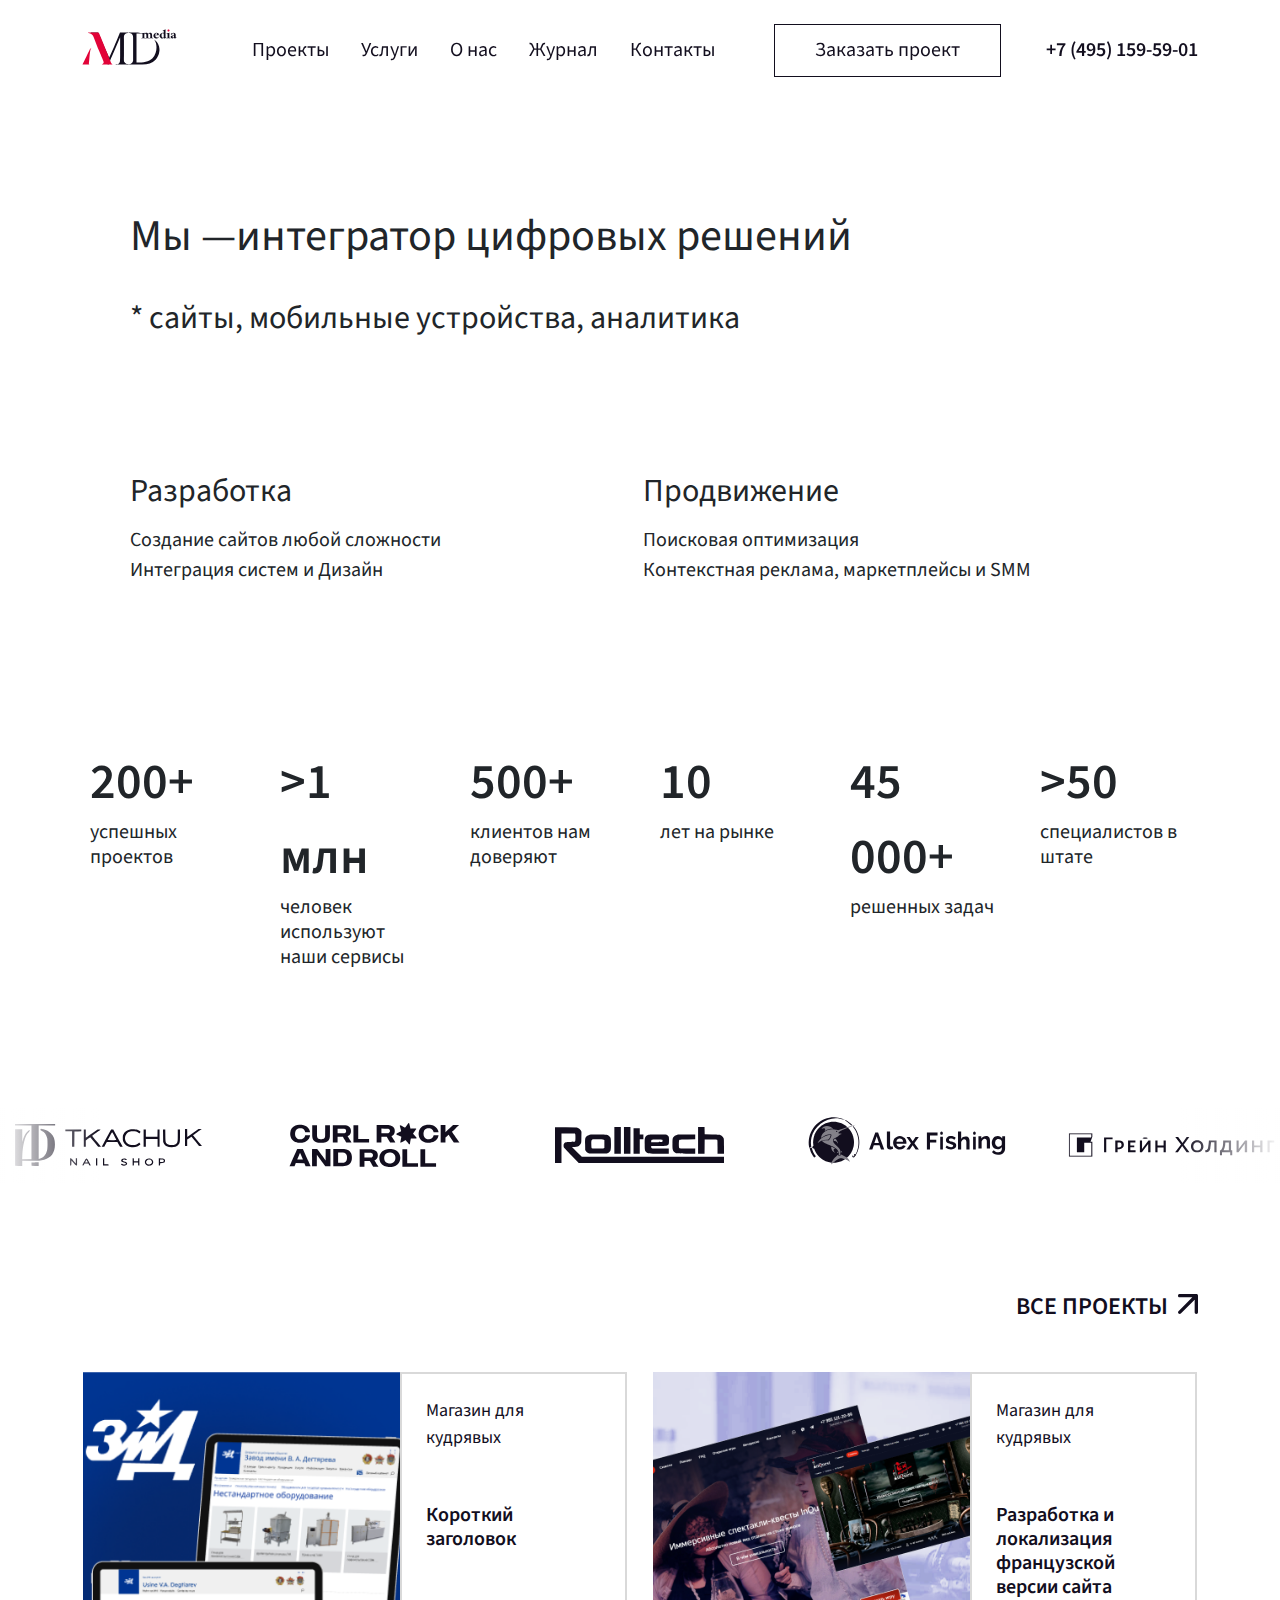
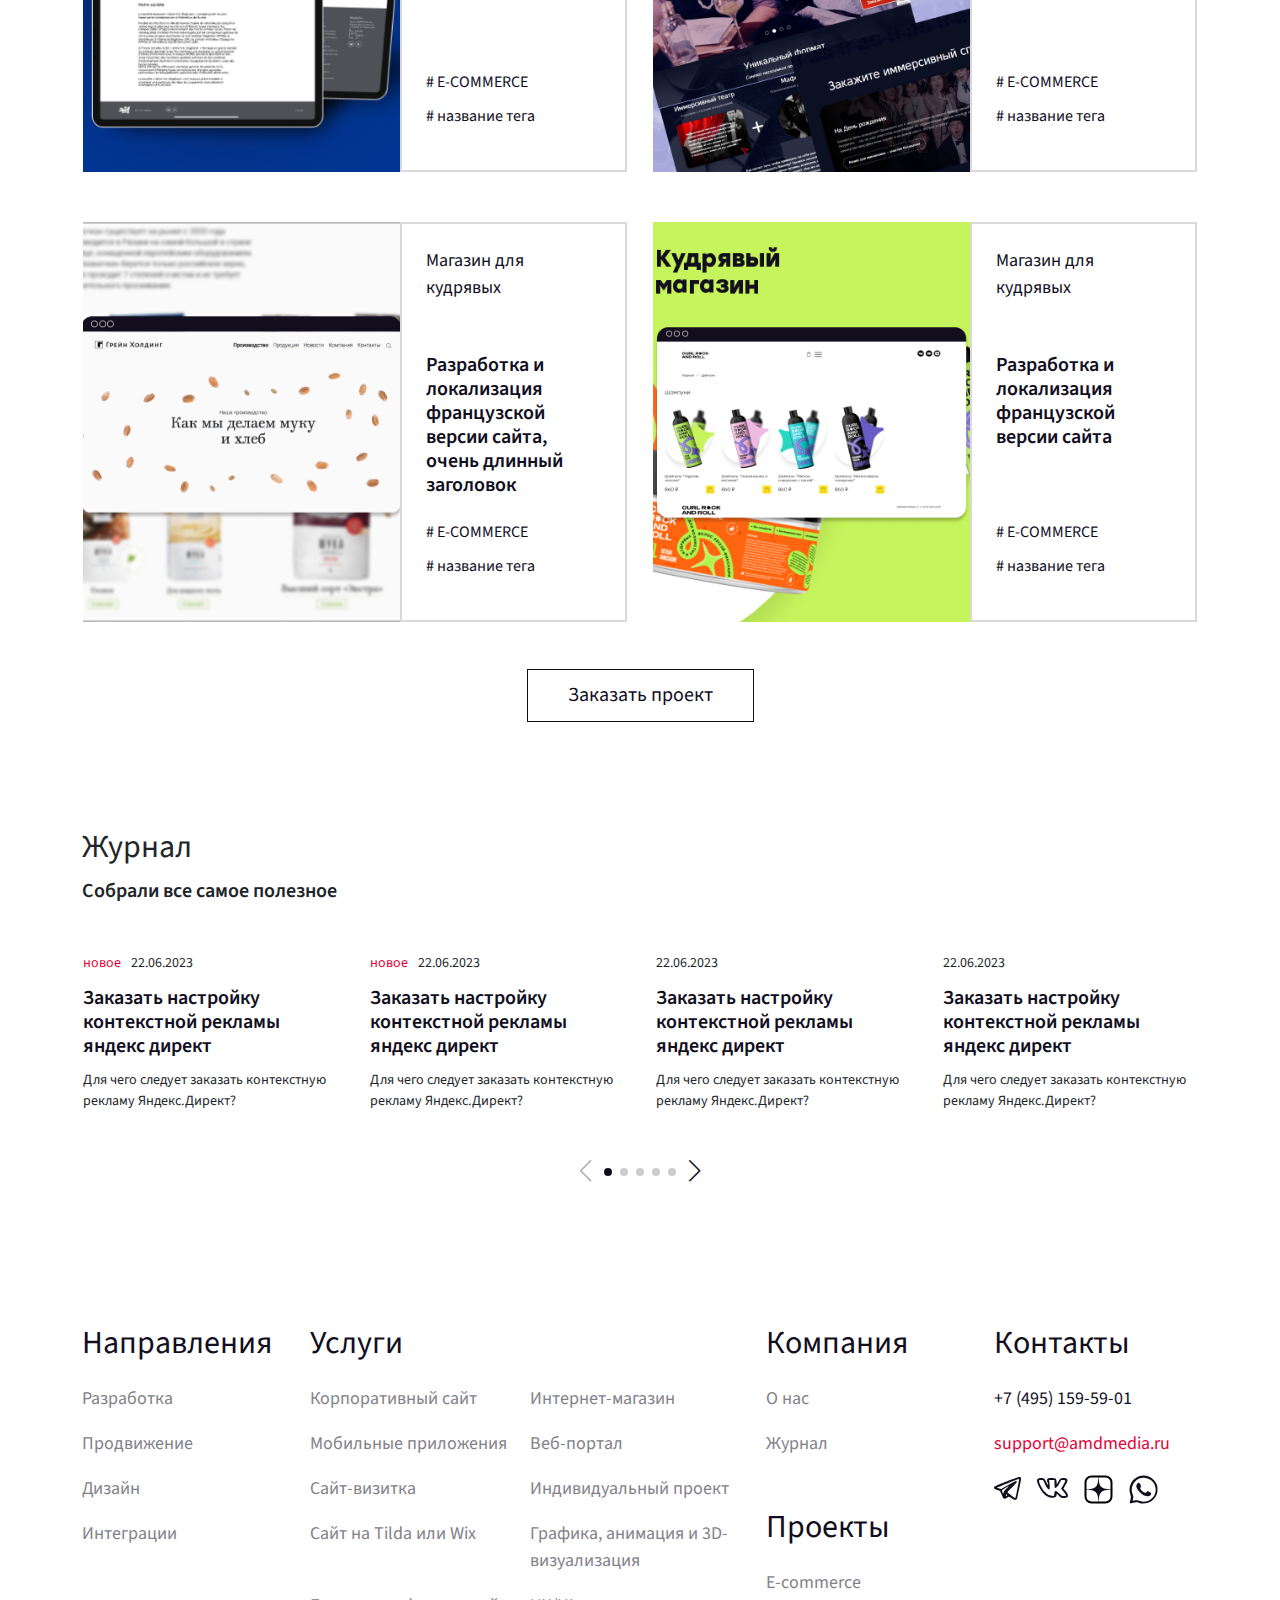
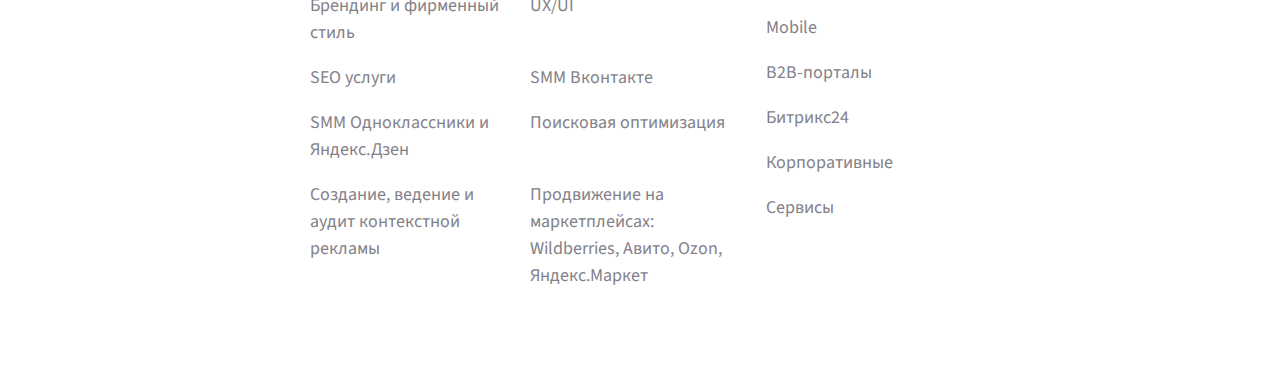
==== index.html @ 12392974 "add content front page" ====
<!DOCTYPE html>
<html lang="ru-RU">

<head>
    <meta charset="UTF-8">
    <meta http-equiv="X-UA-Compatible" content="IE=edge">
    <meta name="viewport" content="width=device-width, initial-scale=1.0">
    <link rel="icon" type="image/png" href="favicon.png" />
    <title>Index</title>

    <link rel="stylesheet" href="css/bootstrap.min.css">
    <link rel="stylesheet" href="css/boxicons.min.css" />
    <link rel="stylesheet" href="css/swiper-bundle.min.css">
    <link rel="stylesheet" href="css/fancybox.css">
    <link rel="stylesheet" href="css/style.css">

</head>

<body>

    <!-- Меню -->
    <header class="header header-fixed">
        <nav class="navbar">
            <div class="container">

                <div class="order-lg-1">
                    <a class="navbar-brand logo hover-opacity" href="index.html">
                        <img src="img/logo-black.svg" alt="">
                    </a>
                </div>

                <div class="d-flex align-items-center justify-content-between order-lg-3" style="gap: 45px;">
                    <div class="d-none d-xl-block">
                        <a class="btn btn-secondary btn-md" data-bs-toggle="offcanvas" href="#offcanvasTop" role="button" aria-controls="offcanvasTop">Заказать проект</a>
                    </div>
                    <a class="fs-20 fw-600 link-black" href="tel:+74951595901">+7 (495) 159-59-01</a>
                </div>

                <div class="scrollable-container overflow-auto w-100 w-lg-auto order-lg-2">
                    <ul class="navbar-nav flex-row scrollable-wrapper py-2 order-lg-2">
                        <li class="nav-item"><a class="nav-link" href="projects.html">Проекты</a></li>
                        <li class="nav-item"><a class="nav-link" href="uslugi.html">Услуги</a></li>
                        <li class="nav-item"><a class="nav-link" href="company.html">О нас</a></li>
                        <li class="nav-item"><a class="nav-link" href="blog.html">Журнал</a></li>
                        <li class="nav-item"><a class="nav-link" href="contacts.html">Контакты</a></li>
                    </ul>
                </div>

            </div>
        </nav>
    </header>

    <!-- Контент -->
    <main class="main">

        <!-- Первый экран -->
        <section class="section section-hero">
            <div class="container">
                <div class="position-relative">

                    <div class="hero-title px-lg-5">
                        <h1><span>Мы —</span><span>интегратор цифровых решений</span></h1>
                        <div class="hero-subtitle">* сайты, мобильные устройства, аналитика</div>
                    </div>

                    <div class="hero-activities">
                        <div class="row g-0">
                            <div class="col-lg-6">
                                <div class="p-lg-5">
                                    <p class="activities-title">Разработка</p>
                                    <p class="activities-desc">Создание сайтов любой сложности<br> Интеграция систем и Дизайн</p>
                                </div>
                            </div>
                            <div class="col-lg-6">
                                <div class="p-lg-5">
                                    <p class="activities-title">Продвижение</p>
                                    <p class="activities-desc">Поисковая оптимизация<br> Контекстная реклама, маркетплейсы и SMM</p>
                                </div>
                            </div>
                        </div>
                    </div>

                    <div class="hero-advantages">
                        <div class="row">
                            <div class="col-6 col-lg-2">
                                <div class="item-advantage">
                                    <p>200+</p>
                                    <span>успешных проектов</span>
                                </div>
                            </div>
                            <div class="col-6 col-lg-2">
                                <div class="item-advantage">
                                    <p>&#62;1 млн</p>
                                    <span>человек используют<br> наши сервисы</span>
                                </div>
                            </div>
                            <div class="col-6 col-lg-2">
                                <div class="item-advantage">
                                    <p>500+</p>
                                    <span>клиентов нам доверяют</span>
                                </div>
                            </div>
                            <div class="col-6 col-lg-2">
                                <div class="item-advantage">
                                    <p>10</p>
                                    <span>лет на рынке</span>
                                </div>
                            </div>
                            <div class="col-6 col-lg-2">
                                <div class="item-advantage">
                                    <p>45 000+</p>
                                    <span>решенных задач</span>
                                </div>
                            </div>
                            <div class="col-6 col-lg-2">
                                <div class="item-advantage">
                                    <p>&#62;50</p>
                                    <span>специалистов в штате</span>
                                </div>
                            </div>
                        </div>
                    </div>

                </div>
            </div>
        </section>

        <!-- Бегущая строка -->
        <section class="section mb-big">
            <div class="swiper marqueeSwiper slider-overlay">
                <div class="swiper-wrapper">
                    <div class="swiper-slide">
                        <div class="swiper-img">
                            <img src="img/portfolio_logos/logo-01.svg" alt="Партнер AMD Media">
                        </div>
                    </div>
                    <div class="swiper-slide">
                        <div class="swiper-img">
                            <img src="img/portfolio_logos/logo-02.svg" alt="Партнер AMD Media">
                        </div>
                    </div>
                    <div class="swiper-slide">
                        <div class="swiper-img">
                            <img src="img/portfolio_logos/logo-03.svg" alt="Партнер AMD Media">
                        </div>
                    </div>
                    <div class="swiper-slide">
                        <div class="swiper-img">
                            <img src="img/portfolio_logos/logo-04.svg" alt="Партнер AMD Media">
                        </div>
                    </div>
                    <div class="swiper-slide">
                        <div class="swiper-img">
                            <img src="img/portfolio_logos/logo-05.svg" alt="Партнер AMD Media">
                        </div>
                    </div>
                    <div class="swiper-slide">
                        <div class="swiper-img">
                            <img src="img/portfolio_logos/logo-06.svg" alt="Партнер AMD Media">
                        </div>
                    </div>
                    <div class="swiper-slide">
                        <div class="swiper-img">
                            <img src="img/portfolio_logos/logo-07.svg" alt="Партнер AMD Media">
                        </div>
                    </div>
                    <div class="swiper-slide">
                        <div class="swiper-img">
                            <img src="img/portfolio_logos/logo-08.svg" alt="Партнер AMD Media">
                        </div>
                    </div>
                    <div class="swiper-slide">
                        <div class="swiper-img">
                            <img src="img/portfolio_logos/logo-09.svg" alt="Партнер AMD Media">
                        </div>
                    </div>
                    <div class="swiper-slide">
                        <div class="swiper-img">
                            <img src="img/portfolio_logos/logo-10.svg" alt="Партнер AMD Media">
                        </div>
                    </div>
                </div>
            </div>
        </section>

        <!-- Проекты -->
        <section class="section mb-big">
            <div class="container">
                <div class="d-flex align-items-center justify-content-end mb-small">
                    <a class="link-with-arrow" href="projects.html"><span>Все проекты</span></a>
                </div>
                <div class="projects-grid">
                    <div class="row gy-5 row-cols-1 row-cols-md-1 row-cols-lg-1 row-cols-xl-2">
                        <div class="col">
                            <a class="card project-card" href="project-item.html">
                                <div class="row g-0">
                                    <div class="col-md-7">
                                        <div class="card-figure">
                                            <img class="card-img" src="img/portfolio/001.png" alt="">
                                        </div>
                                    </div>
                                    <div class="col-md-5">
                                        <div class="card-body">
                                            <div class="card-desc">
                                                <div>
                                                    <p class="card-subtitle">Магазин для кудрявых</p>
                                                    <p class="card-title">Короткий заголовок</p>
                                                </div>

                                                <div class="card-meta container-meta">
                                                    <span>E-COMMERCE</span>
                                                    <span>название тега</span>
                                                </div>
                                            </div>
                                            <div class="card-arrow"></div>
                                        </div>
                                    </div>
                                </div>
                            </a>
                        </div>
                        <div class="col">
                            <a class="card project-card" href="project-item.html">
                                <div class="row g-0">
                                    <div class="col-md-7">
                                        <div class="card-figure">
                                            <img class="card-img" src="img/portfolio/002.png" alt="">
                                        </div>
                                    </div>
                                    <div class="col-md-5">
                                        <div class="card-body">
                                            <div class="card-desc">
                                                <div>
                                                    <p class="card-subtitle">Магазин для кудрявых</p>
                                                    <p class="card-title">Разработка и локализация французской версии сайта</p>
                                                </div>

                                                <div class="card-meta container-meta">
                                                    <span>E-COMMERCE</span>
                                                    <span>название тега</span>
                                                </div>
                                            </div>
                                            <div class="card-arrow"></div>
                                        </div>
                                    </div>
                                </div>
                            </a>
                        </div>
                        <div class="col">
                            <a class="card project-card" href="project-item.html">
                                <div class="row g-0">
                                    <div class="col-md-7">
                                        <div class="card-figure">
                                            <img class="card-img" src="img/portfolio/003.png" alt="">
                                        </div>
                                    </div>
                                    <div class="col-md-5">
                                        <div class="card-body">
                                            <div class="card-desc">
                                                <div>
                                                    <p class="card-subtitle">Магазин для кудрявых</p>
                                                    <p class="card-title">Разработка и локализация французской версии сайта, очень длинный заголовок</p>
                                                </div>

                                                <div class="card-meta container-meta">
                                                    <span>E-COMMERCE</span>
                                                    <span>название тега</span>
                                                </div>
                                            </div>
                                            <div class="card-arrow"></div>
                                        </div>
                                    </div>
                                </div>
                            </a>
                        </div>
                        <div class="col">
                            <a class="card project-card" href="project-item.html">
                                <div class="row g-0">
                                    <div class="col-md-7">
                                        <div class="card-figure">
                                            <img class="card-img" src="img/portfolio/004.png" alt="">
                                        </div>
                                    </div>
                                    <div class="col-md-5">
                                        <div class="card-body">
                                            <div class="card-desc">
                                                <div>
                                                    <p class="card-subtitle">Магазин для кудрявых</p>
                                                    <p class="card-title">Разработка и локализация французской версии сайта</p>
                                                </div>

                                                <div class="card-meta container-meta">
                                                    <span>E-COMMERCE</span>
                                                    <span>название тега</span>
                                                </div>
                                            </div>
                                            <div class="card-arrow"></div>
                                        </div>
                                    </div>
                                </div>
                            </a>
                        </div>
                    </div>
                </div>

                <div class="text-center mt-small">
                    <a class="btn btn-secondary" data-bs-toggle="offcanvas" href="#offcanvasTop" role="button" aria-controls="offcanvasTop">Заказать проект</a>
                </div>
            </div>
        </section>

        <!-- Отзывы -->
        <!-- Пока скрыть, доработать! -->
        <section class="section d-none">
            <div class="container">
                <div class="section-title">
                    <h2>Отзывы</h2>
                </div>
            </div>
            <div class="container-small">
                <div class="position-relative">
                    <div class="swiper testimonialSwiper">
                        <div class="swiper-wrapper">
                            <div class="swiper-slide">
                                <div class="testimonial-card">
                                    <div class="row">
                                        <div class="col-lg-6 order-lg-2">
                                            <div class="testimonial-img bg-img" style="background-image: url(img/testimonial.jpg);">
                                                <div class="overlay-item">
                                                    <a class="overlay-layer" href="https://youtu.be/8LSt8_11wbQ" data-fancybox="item-video-testimonial">
                                                        <img src="img/play-video-square.svg" alt="">
                                                    </a>
                                                </div>
                                            </div>
                                        </div>
                                        <div class="col-lg-6 order-lg-1">
                                            <div class="testimonial-text">
                                                <p>Профессиональная студия по веб разработкам. Приятные люди, адекватный технический директор и руководство. Работали на нескольких проектах в команде.</p>
                                            </div>
                                        </div>
                                    </div>
                                </div>
                            </div>
                            <div class="swiper-slide">
                                <div class="testimonial-card">
                                    <div class="row">
                                        <div class="col-lg-6 order-lg-2">
                                            <div class="testimonial-img bg-img" style="background-image: url(img/testimonial.jpg);">
                                                <div class="overlay-item">
                                                    <a class="overlay-layer" href="https://youtu.be/8LSt8_11wbQ" data-fancybox="item-video-testimonial">
                                                        <img src="img/play-video-square.svg" alt="">
                                                    </a>
                                                </div>
                                            </div>
                                        </div>
                                        <div class="col-lg-6 order-lg-1">
                                            <div class="testimonial-text">
                                                <p>Lorem ipsum dolor sit amet consectetur adipisicing elit. Iste praesentium dolore quibusdam quos placeat numquam, delectus, modi suscipit velit harum totam necessitatibus voluptates veniam repellat quidem quam ut perspiciatis culpa.</p>
                                            </div>
                                        </div>
                                    </div>
                                </div>
                            </div>
                            <div class="swiper-slide">
                                <div class="testimonial-card">
                                    <div class="row">
                                        <div class="col-lg-6 order-lg-2">
                                            <div class="testimonial-img bg-img" style="background-image: url(img/testimonial.jpg);">
                                                <div class="overlay-item">
                                                    <a class="overlay-layer" href="https://youtu.be/8LSt8_11wbQ" data-fancybox="item-video-testimonial">
                                                        <img src="img/play-video-square.svg" alt="">
                                                    </a>
                                                </div>
                                            </div>
                                        </div>
                                        <div class="col-lg-6 order-lg-1">
                                            <div class="testimonial-text">
                                                <p>Lorem ipsum, dolor sit amet consectetur adipisicing elit. Culpa temporibus, veritatis, saepe sint quidem mollitia nemo molestias id vitae, omnis nostrum. Accusamus at esse amet, officiis sit animi pariatur similique!</p>
                                            </div>
                                        </div>
                                    </div>
                                </div>
                            </div>
                        </div>
                        <div class="custom-next swiper-button-next d-none d-lg-flex"><img
                                src="img/farther-right.svg" alt=""></div>
                        <div class="custom-prev swiper-button-prev d-none d-lg-flex"><img
                                src="img/farther-left.svg" alt=""></div>
                        <div class="custom-pagination swiper-pagination d-lg-none"></div>
                    </div>
                </div>
            </div>
        </section>

        <!-- Журнал -->
        <section class="section">
            <div class="container">
                <div class="section-title mb-small">
                    <h2>Журнал</h2>
                    <p>Собрали все самое полезное</p>
                </div>

                <div class="swiper blogSwiper">
                    <div class="swiper-wrapper mb-small">
                        <div class="swiper-slide">
                            <div class="card card-blog">
                                <div class="card-body">
                                    <div class="card-date">
                                        <span class="text-primary">новое</span>
                                        <span>22.06.2023</span>
                                    </div>
                                    <h3 class="card-title">
                                        <a href="blog-item.html">Заказать настройку контекстной рекламы яндекс директ</a>
                                    </h3>
                                    <div class="card-description">
                                        <p class="mb-0">Для чего следует заказать контекстную рекламу Яндекс.Директ?</p>
                                    </div>
                                </div>
                            </div>
                        </div>
                        <div class="swiper-slide">
                            <div class="card card-blog">
                                <div class="card-body">
                                    <div class="card-date">
                                        <span class="text-primary">новое</span>
                                        <span>22.06.2023</span>
                                    </div>
                                    <h3 class="card-title">
                                        <a href="blog-item.html">Заказать настройку контекстной рекламы яндекс директ</a>
                                    </h3>
                                    <div class="card-description">
                                        <p class="mb-0">Для чего следует заказать контекстную рекламу Яндекс.Директ?</p>
                                    </div>
                                </div>
                            </div>
                        </div>
                        <div class="swiper-slide">
                            <div class="card card-blog">
                                <div class="card-body">
                                    <div class="card-date">
                                        <span>22.06.2023</span>
                                    </div>
                                    <h3 class="card-title">
                                        <a href="blog-item.html">Заказать настройку контекстной рекламы яндекс директ</a>
                                    </h3>
                                    <div class="card-description">
                                        <p class="mb-0">Для чего следует заказать контекстную рекламу Яндекс.Директ?</p>
                                    </div>
                                </div>
                            </div>
                        </div>
                        <div class="swiper-slide">
                            <div class="card card-blog">
                                <div class="card-body">
                                    <div class="card-date">
                                        <span>22.06.2023</span>
                                    </div>
                                    <h3 class="card-title">
                                        <a href="blog-item.html">Заказать настройку контекстной рекламы яндекс директ</a>
                                    </h3>
                                    <div class="card-description">
                                        <p class="mb-0">Для чего следует заказать контекстную рекламу Яндекс.Директ?</p>
                                    </div>
                                </div>
                            </div>
                        </div>
                        <div class="swiper-slide">
                            <div class="card card-blog">
                                <div class="card-body">
                                    <div class="card-date">
                                        <span>22.06.2023</span>
                                    </div>
                                    <h3 class="card-title">
                                        <a href="blog-item.html">Заказать настройку контекстной рекламы яндекс директ</a>
                                    </h3>
                                    <div class="card-description">
                                        <p class="mb-0">Для чего следует заказать контекстную рекламу Яндекс.Директ?</p>
                                    </div>
                                </div>
                            </div>
                        </div>
                        <div class="swiper-slide">
                            <div class="card card-blog">
                                <div class="card-body">
                                    <div class="card-date">
                                        <span>22.06.2023</span>
                                    </div>
                                    <h3 class="card-title">
                                        <a href="blog-item.html">Заказать настройку контекстной рекламы яндекс директ</a>
                                    </h3>
                                    <div class="card-description">
                                        <p class="mb-0">Для чего следует заказать контекстную рекламу Яндекс.Директ?</p>
                                    </div>
                                </div>
                            </div>
                        </div>
                        <div class="swiper-slide">
                            <div class="card card-blog">
                                <div class="card-body">
                                    <div class="card-date">
                                        <span>22.06.2023</span>
                                    </div>
                                    <h3 class="card-title">
                                        <a href="blog-item.html">Заказать настройку контекстной рекламы яндекс директ</a>
                                    </h3>
                                    <div class="card-description">
                                        <p class="mb-0">Для чего следует заказать контекстную рекламу Яндекс.Директ?</p>
                                    </div>
                                </div>
                            </div>
                        </div>
                        <div class="swiper-slide">
                            <div class="card card-blog">
                                <div class="card-body">
                                    <div class="card-date">
                                        <span>22.06.2023</span>
                                    </div>
                                    <h3 class="card-title">
                                        <a href="blog-item.html">Заказать настройку контекстной рекламы яндекс директ</a>
                                    </h3>
                                    <div class="card-description">
                                        <p class="mb-0">Для чего следует заказать контекстную рекламу Яндекс.Директ?</p>
                                    </div>
                                </div>
                            </div>
                        </div>
                    </div>
                    <div class="swiper-nav">
                        <div class="swiper-button-prev"></div>
                        <div class="swiper-pagination"></div>
                        <div class="swiper-button-next"></div>
                    </div>
                </div>
            </div>
        </section>

    </main>

    <!-- Футер -->
    <footer class="footer">
        <div class="container">
            <div class="row gy-0">

                <div class="col-md-6 col-lg-40 order-lg-2">
                    <div class="widget-footer">
                        <div class="d-none d-lg-block">
                            <p class="widget-title">Услуги</p>
                        </div>
                        <a class="widget-title widget-collapse-link collapsed d-lg-none" data-bs-toggle="collapse" href="#collapseServicesNav" aria-expanded="false" aria-controls="collapseServicesNav">
                            <span>Услуги</span>
                        </a>
                        <div class="collapse d-lg-block" id="collapseServicesNav">
                            <ul class="nav-grid ul-cols-1 ul-cols-lg-2">
                                <li class="nav-item"><a class="nav-link" href="#">Корпоративный сайт</a></li>
                                <li class="nav-item"><a class="nav-link" href="#">Интернет-магазин</a></li>
                                <li class="nav-item"><a class="nav-link" href="#">Мобильные приложения</a></li>
                                <li class="nav-item"><a class="nav-link" href="#">Веб-портал</a></li>
                                <li class="nav-item"><a class="nav-link" href="#">Сайт-визитка</a></li>
                                <li class="nav-item"><a class="nav-link" href="#">Индивидуальный проект</a></li>
                                <li class="nav-item"><a class="nav-link" href="#">Сайт на Tilda или Wix</a></li>
                                <li class="nav-item"><a class="nav-link" href="#">Графика, анимация и 3D-визуализация</a></li>
                                <li class="nav-item"><a class="nav-link" href="#">Брендинг и фирменный стиль</a></li>
                                <li class="nav-item"><a class="nav-link" href="#">UX/UI</a></li>
                                <li class="nav-item"><a class="nav-link" href="#">SEO услуги</a></li>
                                <li class="nav-item"><a class="nav-link" href="#">SMM Вконтакте</a></li>
                                <li class="nav-item"><a class="nav-link" href="#">SMM Одноклассники и Яндекс.Дзен</a></li>
                                <li class="nav-item"><a class="nav-link" href="#">Поисковая оптимизация</a></li>
                                <li class="nav-item"><a class="nav-link" href="#">Создание, ведение и аудит контекстной рекламы</a></li>
                                <li class="nav-item"><a class="nav-link" href="#">Продвижение на маркетплейсах: Wildberries, Авито, Ozon, Яндекс.Маркет</a></li>
                            </ul>
                        </div>
                    </div>
                </div>

                <div class="col-md-6 col-lg-20 order-lg-1">
                    <div class="widget-footer">
                        <p class="widget-title">Направления</p>
                        <ul class="nav flex-column">
                            <li class="nav-item"><a class="nav-link" href="#">Разработка</a></li>
                            <li class="nav-item"><a class="nav-link" href="#">Продвижение</a></li>
                            <li class="nav-item"><a class="nav-link" href="#">Дизайн</a> </li>
                            <li class="nav-item"><a class="nav-link" href="#">Интеграции</a></li>
                        </ul>
                    </div>
                </div>

                <div class="col-md-6 col-lg-20 order-lg-3">
                    <div class="widget-footer">
                        <p class="widget-title">Компания</p>
                        <ul class="nav flex-column">
                            <li class="nav-item"><a class="nav-link" href="#">О нас</a></li>
                            <li class="nav-item"><a class="nav-link" href="#">Журнал</a></li>
                        </ul>
                    </div>
                    <div class="widget-footer">
                        <p class="widget-title">Проекты</p>
                        <ul class="nav flex-column">
                            <li class="nav-item"><a class="nav-link" href="#">E-commerce</a></li>
                            <li class="nav-item"><a class="nav-link" href="#">Mobile</a></li>
                            <li class="nav-item"><a class="nav-link" href="#">B2B-порталы</a></li>
                            <li class="nav-item"><a class="nav-link" href="#">Битрикс24</a></li>
                            <li class="nav-item"><a class="nav-link" href="#">Корпоративные</a></li>
                            <li class="nav-item"><a class="nav-link" href="#">Сервисы</a></li>
                        </ul>
                    </div>
                </div>

                <div class="col-md-6 col-lg-20 order-lg-4">
                    <div class="widget-footer">
                        <p class="widget-title">Контакты</p>
                        <div class="fs-18">
                            <p><a class="link-black" href="tel:+74951595901">+7 (495) 159-59-01</a></p>
                            <p><a href="mailto:support@amdmedia.ru">support@amdmedia.ru</a></p>
                        </div>
                        <ul class="nav gap-3">
                            <a class="nav-link hover-opacity p-0" href="#" target="_blank" rel="nofollow">
                                <svg width="27" height="23" viewBox="0 0 27 23" fill="none" xmlns="http://www.w3.org/2000/svg">
                                    <path fill-rule="evenodd" clip-rule="evenodd" d="M0.349904 9.75551C0.736925 9.18957 4.78159 7.44036 12.555 4.4774C18.9498 2.03967 24.6822 0.0280062 25.2945 0.00661889C27.5735 -0.0731721 27.5722 0.396135 25.2683 11.267C24.0886 16.8335 23.1232 21.4601 23.1232 21.5477C23.1232 22.0433 21.664 23 20.9082 23C20.4221 23 19.015 22.2597 17.7811 21.3548C16.5472 20.45 15.2879 19.7097 14.9826 19.7097C14.6773 19.7097 13.7267 20.1724 12.8697 20.7379C11.1611 21.8657 9.89713 22.0462 9.27256 21.252C9.04984 20.9694 8.23175 19.2153 7.4539 17.3546L6.04005 13.9713L3.3563 13.1039C0.321113 12.1229 -0.581232 11.1177 0.349904 9.75551ZM9.52683 15.561C9.75081 14.5056 10.5712 13.4399 12.6041 11.5635C14.1289 10.1561 15.1936 9.00248 14.9704 9.00001C14.331 8.99261 8.22111 12.7591 8.0227 13.2833C7.9245 13.5423 8.15416 14.4846 8.53313 15.3772L9.2217 17L9.52683 15.561ZM24.1695 7.65626C23.5256 10.7855 22.6776 15.0679 22.2843 17.1727C21.8911 19.2775 21.3882 21 21.1667 21C20.9452 21 19.2191 19.8365 17.331 18.414C15.4433 16.9919 13.6983 15.6848 13.4531 15.5102C13.1818 15.3166 14.9446 13.3533 17.9656 10.4851C22.9856 5.71861 24.0387 4.03587 22.0029 4.03587C21.4966 4.03587 17.9584 5.83655 14.14 8.03734L7.19775 12.0388L5.25059 11.5303C4.17976 11.2502 3.16841 10.8902 3.0026 10.7297C2.73172 10.4669 23.7408 2.08045 24.8699 2.00018C25.1779 1.97866 24.937 3.92415 24.1695 7.65626ZM13.0329 17.7296C13.1903 17.9791 13.0114 18.4843 12.6359 18.8526C12.0068 19.4695 11.9532 19.4339 11.9532 18.3991C11.9532 17.2567 12.5152 16.9079 13.0329 17.7296Z" fill="#120E1E"/>
                                </svg>
                            </a>
                            <a class="nav-link hover-opacity p-0" href="#" target="_blank" rel="nofollow">
                                <svg width="31" height="20" viewBox="0 0 31 20" fill="none" xmlns="http://www.w3.org/2000/svg">
                                    <path fill-rule="evenodd" clip-rule="evenodd" d="M1.59394 0.39133C-0.0419705 1.04635 -0.382809 2.29064 0.407128 4.72017C1.51852 8.13809 3.43585 11.6921 5.67675 14.489C7.2642 16.4695 8.38992 17.3863 10.5032 18.4208C15.314 20.7753 19.5771 20.1433 19.5771 17.076C19.5771 15.4669 20.1037 15.5766 21.6406 17.5057C22.3509 18.3973 23.5066 19.3635 24.2089 19.6525C25.7033 20.2682 29.3635 20.0244 30.3064 19.2467C31.7885 18.0237 30.8734 15.4501 27.7714 12.1151L26.4077 10.6493L28.4695 7.10656C29.6032 5.15825 30.5309 3.16806 30.5309 2.68433C30.5309 1.07609 29.5421 0.291662 27.2359 0.0713669C23.9936 -0.238135 22.9728 0.371653 21.2623 3.64174L19.7878 6.46118L19.5771 3.86413C19.4613 2.43598 19.1259 1.02834 18.8323 0.736433C18.1401 0.0487436 12.964 -0.231859 11.4789 0.337726C9.98203 0.911917 9.53122 2.60769 10.4602 4.17112C10.8402 4.81064 11.1511 5.63486 11.1511 6.00215C11.1511 7.41648 10.3827 6.55499 9.13056 3.73722C8.17337 1.58244 7.53468 0.693299 6.72326 0.386728C5.39111 -0.116684 2.85657 -0.114595 1.59394 0.39133ZM6.37192 2.52632C6.59521 2.816 7.09686 3.87579 7.48709 4.88168C8.69016 7.98147 11.0013 11.2632 11.9815 11.2632C12.8153 11.2632 12.849 11.0863 12.6867 7.57895C12.5925 5.55284 12.3679 3.46863 12.1871 2.94737C11.8679 2.02737 11.939 2 14.6252 2H17.3917L17.5124 5.89011C17.6129 9.11748 17.7521 9.80253 18.3307 9.91327C19.3025 10.0994 20.9466 8.19369 22.7043 4.84421L24.1972 2H26.277C28.959 2 28.9573 2.38442 26.2538 6.88211C25.0975 8.80589 24.1513 10.4989 24.1513 10.6442L26.2009 13.2964C28.4531 15.9204 29.3092 17.3267 28.9022 17.7343C28.7563 17.8804 27.7938 18 26.7631 18C25.0529 18 24.6538 17.7794 22.1922 15.4737C18.5905 12.1002 17.6112 12.1869 17.3471 15.9032C17.1848 18.1882 16.5187 18.4084 12.9293 17.3638C11.0235 16.8088 10.0665 16.1832 8.19523 14.2682C5.04228 11.0417 1.29095 3.69137 2.11556 2.35537C2.45827 1.8 5.91945 1.93895 6.37192 2.52632Z" fill="#120E1E"/>
                                </svg>
                            </a>
                            <a class="nav-link hover-opacity p-0" href="#" target="_blank" rel="nofollow">
                                <svg width="29" height="29" viewBox="0 0 29 29" fill="none" xmlns="http://www.w3.org/2000/svg">
                                    <path d="M28.5 14.65V14.35C22.3 14.15 19.47 14 17.2 11.8C15 9.53 14.84 6.7 14.65 0.5H14.35C14.15 6.7 14 9.53 11.8 11.8C9.53 14 6.7 14.16 0.5 14.35V14.65C6.7 14.85 9.53 15 11.8 17.2C14 19.47 14.16 22.3 14.35 28.5H14.65C14.85 22.3 15 19.47 17.2 17.2C19.47 15 22.3 14.84 28.5 14.65Z" fill="#120E1E"/>
                                    <rect x="1.5" y="1.5" width="26" height="26" rx="6" stroke="black" stroke-width="2"/>
                                </svg>
                            </a>
                            <a class="nav-link hover-opacity p-0" href="#" target="_blank" rel="nofollow">
                                <svg width="29" height="29" viewBox="0 0 29 29" fill="none" xmlns="http://www.w3.org/2000/svg">
                                    <path fill-rule="evenodd" clip-rule="evenodd" d="M1.95874 8.37606C3.61325 5.02203 6.0921 2.70499 9.37416 1.4447C16.1611 -1.16105 23.9022 1.7935 27.1187 8.21823C28.2975 10.572 28.5005 11.4777 28.5001 14.3807C28.5001 17.1927 28.2768 18.2539 27.2162 20.4916C24.1475 26.9652 16.4217 30.1219 9.64641 27.6708C7.7839 26.9974 7.40116 27.0006 4.37381 27.7125C2.57824 28.1353 0.980775 28.3523 0.823545 28.1959C0.666315 28.0389 0.899016 26.5787 1.34061 24.9503C2.11418 22.0993 2.11327 21.8967 1.32487 19.4389C0.0454654 15.4509 0.252565 11.835 1.95874 8.37606ZM25.6251 19.7087C28.3368 13.5616 25.7069 6.37961 19.8403 3.90906C14.5023 1.66143 9.40951 2.73233 5.66403 6.88939C2.70806 10.1701 1.86961 15.8687 3.7931 19.5993C4.52782 21.0232 4.50626 23.2168 3.73965 25.1308C3.42663 25.9125 3.54203 25.9517 5.1552 25.6095C7.64051 25.0817 8.87015 25.1749 11.1781 26.0657C16.3988 28.08 23.2647 25.0587 25.6251 19.7087ZM8.37738 8.40623C6.34164 10.7611 7.09464 13.4705 10.8313 17.2341C12.9293 19.3473 14.1758 20.2084 15.9749 20.789C19.2297 21.8387 21.4255 21.1702 22.0942 18.9259C22.3398 18.1023 22.0861 17.7906 20.5232 16.9978L18.6596 16.0515L17.6695 16.9764C16.3845 18.1781 15.796 18.1429 13.9696 16.757C11.6058 14.9635 10.8837 13.6284 11.5785 12.337C12.0527 11.4554 12.0343 10.9792 11.4718 9.57007C10.704 7.64771 9.4432 7.17326 8.37738 8.40623Z" fill="#120E1E"/>
                                </svg>
                            </a>
                        </ul>
                    </div>
                </div>

            </div>
        </div>
    </footer>

    <!-- Back to Top -->
    <button type="button" class="btn btn-icon back-to-top">
        <i class="bx bx-up-arrow-alt"></i>
    </button>

    <!-- Offcanvas Contact -->
    <div class="offcanvas offcanvas-top" tabindex="-1" id="offcanvasTop">
        <div class="offcanvas-header justify-content-end">
            <button type="button" class="btn-close" data-bs-dismiss="offcanvas" aria-label="Close"></button>
        </div>
        <div class="offcanvas-body pb-lg-5">
            <div class="container">
                <div class="row gy-4">
                    <div class="col-lg-4">
                        <div class="p-lg-4">
                            <p class="fs-32 fw-600">Напишите нам!</p>
                            <div class="fs-18">
                                <p>Кратко опишите свою задачу, и<br> мы свяжемся<br> с вами в кратчайшие сроки.</p>
                            </div>
                        </div>
                    </div>
                    <div class="col-lg-4">
                        <div class="p-lg-4">
                            <form class="form-contact d-flex gap-3 flex-column" action="#" method="post">
                                <div>
                                    <label class="form-label d-none">Имя</label>
                                    <input type="text" class="form-control" placeholder="Имя">
                                </div>
                                <div>
                                    <label class="form-label d-none">Телефон</label>
                                    <input type="text" class="form-control maskPhone" placeholder="Телефон">
                                </div>
                                <div>
                                    <label class="form-label d-none">Email</label>
                                    <input type="email" class="form-control" placeholder="Email">
                                </div>
                                <div>
                                    <label class="form-label d-none">Сообщение</label>
                                    <textarea class="form-control" rows="3" placeholder="Сообщение"></textarea>
                                </div>
                                <div class="mt-4">
                                    <button type="submit" class="btn btn-primary btn-md w-100">Связаться</button>
                                </div>
                            </form>
                            <p class="text-end mb-0" style="font-size: 10px; margin-top: 10px;">Нажимая на кнопку, вы соглашаетесь с <a href="/policy.html">Политикой персональных данных</a></p>
                        </div>
                    </div>
                    <div class="col-lg-4">
                        <div class="d-flex gap-3 flex-column p-lg-4">
                            <div class="fs-20">
                                <p class="mb-0">Наш Email:</p>
                                <ul class="list-unstyled mb-0">
                                    <li><a class="fw-600" href="mailto:support@amdmedia.ru">support@amdmedia.ru</a></li>
                                </ul>
                            </div>
                            <div class="fs-20">
                                <p class="mb-0">Наш адрес:</p>
                                <p class="mb-0">117638 Россия, Москва,<br>
                                    Одесская улица, 2кС</p>
                            </div>
                            <ul class="nav gap-3">
                                <a class="nav-link hover-opacity p-0" href="#" target="_blank" rel="nofollow">
                                    <svg width="27" height="23" viewBox="0 0 27 23" fill="none" xmlns="http://www.w3.org/2000/svg">
                                        <path fill-rule="evenodd" clip-rule="evenodd" d="M0.349904 9.75551C0.736925 9.18957 4.78159 7.44036 12.555 4.4774C18.9498 2.03967 24.6822 0.0280062 25.2945 0.00661889C27.5735 -0.0731721 27.5722 0.396135 25.2683 11.267C24.0886 16.8335 23.1232 21.4601 23.1232 21.5477C23.1232 22.0433 21.664 23 20.9082 23C20.4221 23 19.015 22.2597 17.7811 21.3548C16.5472 20.45 15.2879 19.7097 14.9826 19.7097C14.6773 19.7097 13.7267 20.1724 12.8697 20.7379C11.1611 21.8657 9.89713 22.0462 9.27256 21.252C9.04984 20.9694 8.23175 19.2153 7.4539 17.3546L6.04005 13.9713L3.3563 13.1039C0.321113 12.1229 -0.581232 11.1177 0.349904 9.75551ZM9.52683 15.561C9.75081 14.5056 10.5712 13.4399 12.6041 11.5635C14.1289 10.1561 15.1936 9.00248 14.9704 9.00001C14.331 8.99261 8.22111 12.7591 8.0227 13.2833C7.9245 13.5423 8.15416 14.4846 8.53313 15.3772L9.2217 17L9.52683 15.561ZM24.1695 7.65626C23.5256 10.7855 22.6776 15.0679 22.2843 17.1727C21.8911 19.2775 21.3882 21 21.1667 21C20.9452 21 19.2191 19.8365 17.331 18.414C15.4433 16.9919 13.6983 15.6848 13.4531 15.5102C13.1818 15.3166 14.9446 13.3533 17.9656 10.4851C22.9856 5.71861 24.0387 4.03587 22.0029 4.03587C21.4966 4.03587 17.9584 5.83655 14.14 8.03734L7.19775 12.0388L5.25059 11.5303C4.17976 11.2502 3.16841 10.8902 3.0026 10.7297C2.73172 10.4669 23.7408 2.08045 24.8699 2.00018C25.1779 1.97866 24.937 3.92415 24.1695 7.65626ZM13.0329 17.7296C13.1903 17.9791 13.0114 18.4843 12.6359 18.8526C12.0068 19.4695 11.9532 19.4339 11.9532 18.3991C11.9532 17.2567 12.5152 16.9079 13.0329 17.7296Z" fill="#120E1E"/>
                                    </svg>
                                </a>
                                <a class="nav-link hover-opacity p-0" href="#" target="_blank" rel="nofollow">
                                    <svg width="31" height="20" viewBox="0 0 31 20" fill="none" xmlns="http://www.w3.org/2000/svg">
                                        <path fill-rule="evenodd" clip-rule="evenodd" d="M1.59394 0.39133C-0.0419705 1.04635 -0.382809 2.29064 0.407128 4.72017C1.51852 8.13809 3.43585 11.6921 5.67675 14.489C7.2642 16.4695 8.38992 17.3863 10.5032 18.4208C15.314 20.7753 19.5771 20.1433 19.5771 17.076C19.5771 15.4669 20.1037 15.5766 21.6406 17.5057C22.3509 18.3973 23.5066 19.3635 24.2089 19.6525C25.7033 20.2682 29.3635 20.0244 30.3064 19.2467C31.7885 18.0237 30.8734 15.4501 27.7714 12.1151L26.4077 10.6493L28.4695 7.10656C29.6032 5.15825 30.5309 3.16806 30.5309 2.68433C30.5309 1.07609 29.5421 0.291662 27.2359 0.0713669C23.9936 -0.238135 22.9728 0.371653 21.2623 3.64174L19.7878 6.46118L19.5771 3.86413C19.4613 2.43598 19.1259 1.02834 18.8323 0.736433C18.1401 0.0487436 12.964 -0.231859 11.4789 0.337726C9.98203 0.911917 9.53122 2.60769 10.4602 4.17112C10.8402 4.81064 11.1511 5.63486 11.1511 6.00215C11.1511 7.41648 10.3827 6.55499 9.13056 3.73722C8.17337 1.58244 7.53468 0.693299 6.72326 0.386728C5.39111 -0.116684 2.85657 -0.114595 1.59394 0.39133ZM6.37192 2.52632C6.59521 2.816 7.09686 3.87579 7.48709 4.88168C8.69016 7.98147 11.0013 11.2632 11.9815 11.2632C12.8153 11.2632 12.849 11.0863 12.6867 7.57895C12.5925 5.55284 12.3679 3.46863 12.1871 2.94737C11.8679 2.02737 11.939 2 14.6252 2H17.3917L17.5124 5.89011C17.6129 9.11748 17.7521 9.80253 18.3307 9.91327C19.3025 10.0994 20.9466 8.19369 22.7043 4.84421L24.1972 2H26.277C28.959 2 28.9573 2.38442 26.2538 6.88211C25.0975 8.80589 24.1513 10.4989 24.1513 10.6442L26.2009 13.2964C28.4531 15.9204 29.3092 17.3267 28.9022 17.7343C28.7563 17.8804 27.7938 18 26.7631 18C25.0529 18 24.6538 17.7794 22.1922 15.4737C18.5905 12.1002 17.6112 12.1869 17.3471 15.9032C17.1848 18.1882 16.5187 18.4084 12.9293 17.3638C11.0235 16.8088 10.0665 16.1832 8.19523 14.2682C5.04228 11.0417 1.29095 3.69137 2.11556 2.35537C2.45827 1.8 5.91945 1.93895 6.37192 2.52632Z" fill="#120E1E"/>
                                    </svg>
                                </a>
                                <a class="nav-link hover-opacity p-0" href="#" target="_blank" rel="nofollow">
                                    <svg width="29" height="29" viewBox="0 0 29 29" fill="none" xmlns="http://www.w3.org/2000/svg">
                                        <path d="M28.5 14.65V14.35C22.3 14.15 19.47 14 17.2 11.8C15 9.53 14.84 6.7 14.65 0.5H14.35C14.15 6.7 14 9.53 11.8 11.8C9.53 14 6.7 14.16 0.5 14.35V14.65C6.7 14.85 9.53 15 11.8 17.2C14 19.47 14.16 22.3 14.35 28.5H14.65C14.85 22.3 15 19.47 17.2 17.2C19.47 15 22.3 14.84 28.5 14.65Z" fill="#120E1E"/>
                                        <rect x="1.5" y="1.5" width="26" height="26" rx="6" stroke="black" stroke-width="2"/>
                                    </svg>
                                </a>
                                <a class="nav-link hover-opacity p-0" href="#" target="_blank" rel="nofollow">
                                    <svg width="29" height="29" viewBox="0 0 29 29" fill="none" xmlns="http://www.w3.org/2000/svg">
                                        <path fill-rule="evenodd" clip-rule="evenodd" d="M1.95874 8.37606C3.61325 5.02203 6.0921 2.70499 9.37416 1.4447C16.1611 -1.16105 23.9022 1.7935 27.1187 8.21823C28.2975 10.572 28.5005 11.4777 28.5001 14.3807C28.5001 17.1927 28.2768 18.2539 27.2162 20.4916C24.1475 26.9652 16.4217 30.1219 9.64641 27.6708C7.7839 26.9974 7.40116 27.0006 4.37381 27.7125C2.57824 28.1353 0.980775 28.3523 0.823545 28.1959C0.666315 28.0389 0.899016 26.5787 1.34061 24.9503C2.11418 22.0993 2.11327 21.8967 1.32487 19.4389C0.0454654 15.4509 0.252565 11.835 1.95874 8.37606ZM25.6251 19.7087C28.3368 13.5616 25.7069 6.37961 19.8403 3.90906C14.5023 1.66143 9.40951 2.73233 5.66403 6.88939C2.70806 10.1701 1.86961 15.8687 3.7931 19.5993C4.52782 21.0232 4.50626 23.2168 3.73965 25.1308C3.42663 25.9125 3.54203 25.9517 5.1552 25.6095C7.64051 25.0817 8.87015 25.1749 11.1781 26.0657C16.3988 28.08 23.2647 25.0587 25.6251 19.7087ZM8.37738 8.40623C6.34164 10.7611 7.09464 13.4705 10.8313 17.2341C12.9293 19.3473 14.1758 20.2084 15.9749 20.789C19.2297 21.8387 21.4255 21.1702 22.0942 18.9259C22.3398 18.1023 22.0861 17.7906 20.5232 16.9978L18.6596 16.0515L17.6695 16.9764C16.3845 18.1781 15.796 18.1429 13.9696 16.757C11.6058 14.9635 10.8837 13.6284 11.5785 12.337C12.0527 11.4554 12.0343 10.9792 11.4718 9.57007C10.704 7.64771 9.4432 7.17326 8.37738 8.40623Z" fill="#120E1E"/>
                                    </svg>
                                </a>
                            </ul>
                        </div>
                    </div>
                </div>
            </div>
        </div>
    </div>

    <script src="js/bootstrap.bundle.min.js"></script>
    <script src="js/swiper-bundle.min.js"></script>
    <script src="js/imask.js"></script>
    <script src="js/fancybox.umd.js"></script>
    <script src="js/main.js"></script>

</body>

</html>
---- css/style.css ----
/*!
 * Theme: AMD Media
 * Author: STARTSITE - Andrey Galkin
 * Version: 1.1
 */

/*------------------------------------------------------------------

+ IMPORT FONTS
+ ROOT
+ TYPOGRAPHY
+ LINKS
+ FORMS
+ BUTTONS
+ ANIMATIONS
+ BASE STYLES

+ HEADER
+ FOOTER
+ CONTENT

+ MEDIA

-------------------------------------------------------------------*/

/*//////////////////////////////////////////////////////////////////
[ IMPORT FONTS ]*/

@import url('https://fonts.googleapis.com/css2?family=Source+Sans+Pro:wght@400;600&display=swap');

/*//////////////////////////////////////////////////////////////////
[ ROOT ]*/

:root {
    --color-black: #120e1e;
    --color-red: #e20338;
    --color-grey: #838189;
    --color-white: #FFFFFF;
    --ff-main: 'Source Sans Pro', sans-serif;
    --fw-regular: 400;
    --fw-semibold: 600;

    --bs-primary-rgb: 226,3,56;
    --bs-secondary-rgb: 108,117,125;
    --bs-success-rgb: 25,135,84;
    --bs-info-rgb: 13,202,240;
    --bs-warning-rgb: 255,193,7;
    --bs-danger-rgb: 220,53,69;
    --bs-light-rgb: 248,249,250;
    --bs-dark-rgb: 33,37,41;
    --bs-white-rgb: 255,255,255;
    --bs-black-rgb: 0,0,0;
    --bs-body-color-rgb: 18,14,30;
    --bs-body-bg-rgb: 255,255,255;

    --bs-body-font-family: 'Source Sans Pro', sans-serif;
    --bs-body-font-size: 1rem;
    --bs-body-font-weight: 400;
    --bs-body-line-height: 1.5;
    --bs-body-color: #212529;
    --bs-body-bg: #fff;
    --bs-border-width: 1px;
    --bs-border-style: solid;
    --bs-border-color: #dee2e6;
    --bs-border-color-translucent: rgba(0, 0, 0, 0.175);
    --bs-border-radius: 0.375rem;
    --bs-border-radius-sm: 0.25rem;
    --bs-border-radius-lg: 0.5rem;
    --bs-border-radius-xl: 1rem;
    --bs-border-radius-2xl: 2rem;
    --bs-border-radius-pill: 50rem;
    --bs-link-color: #e20338;
    --bs-link-hover-color: #120E1E;
}

html {
    scroll-behavior: smooth;
}

/* Custom Scrollbar */

html::-webkit-scrollbar {
    width: 8px;
    height: 8px;
}

html::-webkit-scrollbar-track {
    background-color: #F5F5F5;
}

html::-webkit-scrollbar-thumb {
    background-color: #120E1E;
}

/*//////////////////////////////////////////////////////////////////
[ TYPOGRAPHY ]*/

p {
    margin-top: 0;
    margin-bottom: 1rem;
}

.ff-main {
    font-family: var(--ff-main);
}

.ff-title {
    font-family: var(--ff-title);
}

.fw-normal,
.fw-regular,
.fw-400 {
    font-weight: 400;
}

.fw-semibold,
.fw-600 {
    font-weight: 600;
}

.fs-8 {
    font-size: 8px;
}

.fs-10 {
    font-size: 10px;
}

.fs-12 {
    font-size: 12px;
}

.fs-14 {
    font-size: 14px;
}

.fs-16 {
    font-size: 16px;
}

.fs-18 {
    font-size: 18px;
}

.fs-20 {
    font-size: 20px;
}

.fs-22 {
    font-size: 22px;
}

.fs-28 {
    font-size: 28px;
}

.fs-30 {
    font-size: 30px;
}

.fs-32 {
    font-size: 32px;
}

.fs-34 {
    font-size: 34px;
}

.fs-40 {
    font-size: 40px;
}

.fs-48 {
    font-size: 48px;
}

.fs-52 {
    font-size: 52px;
}

@media (min-width: 992px) {

    .fs-lg-8 {
        font-size: 8px;
    }
    
    .fs-lg-10 {
        font-size: 10px;
    }
    
    .fs-lg-12 {
        font-size: 12px;
    }
    
    .fs-lg-14 {
        font-size: 14px;
    }
    
    .fs-lg-16 {
        font-size: 16px;
    }
    
    .fs-lg-18 {
        font-size: 18px;
    }
}

/*//////////////////////////////////////////////////////////////////
[ LINKS ]*/

a {
    text-decoration: none;
}

.link-black {
    --bs-link-color: #120E1E;
    --bs-link-hover-color: #e20338;
}

/*//////////////////////////////////////////////////////////////////
[ FORMS ]*/

input,
button,
textarea,
select {
    font-family: inherit;
    font-size: inherit;
    color: inherit;
    background-color: transparent;
    outline: none;
}

:focus,
:active {
    outline: none;
}

textarea {
    overflow: auto;
}

.form-control,
.form-select {
    font-size: 1.125rem;
    color: #495057;
    border-radius: 0;
    transition: border-color .15s ease-in-out, box-shadow .15s ease-in-out;
}

.form-select {
    background-image: url(../img/dropdown.svg);
    background-size: 13px 10px;
}

.form-control:focus,
.form-select:focus {
    border-color: var(--color-black);
    box-shadow: none;
}

.form-contact .form-control,
.form-contact .form-select {
    border-top: 0;
    border-right: 0;
    border-left: 0;
}

/*//////////////////////////////////////////////////////////////////
[ BUTTONS ]*/

.btn {
    --bs-btn-padding-x: 2.5rem;
    --bs-btn-padding-y: 0.75rem;
    --bs-btn-font-size: 1.25rem;
    --bs-btn-font-weight: 400;
    --bs-btn-line-height: 1.35;
    --bs-btn-color: var(--color-white);
    --bs-btn-bg: transparent;
    --bs-btn-border-width: 1px;
    --bs-btn-border-color: transparent;
    --bs-btn-border-radius: 0;
    --bs-btn-hover-border-color: transparent;
    --bs-btn-box-shadow: inset 0 1px 0 rgba(255, 255, 255, 0.15), 0 1px 1px rgba(0, 0, 0, 0.075);
    --bs-btn-disabled-opacity: 0.65;
    --bs-btn-focus-box-shadow: 0 0 0 0.25rem rgba(var(--bs-btn-focus-shadow-rgb), .5);
}

.btn-primary {
    --bs-btn-color: var(--color-white);
    --bs-btn-bg: var(--color-black);
    --bs-btn-border-color: var(--color-black);
    --bs-btn-hover-color: var(--color-white);
    --bs-btn-focus-color: var(--color-white);
    --bs-btn-hover-bg: var(--color-red);
    --bs-btn-hover-border-color: var(--color-red);
    --bs-btn-focus-shadow-rgb: 226, 3, 56;
    --bs-btn-active-color: var(--color-white);
    --bs-btn-active-bg: var(--color-red);
    --bs-btn-active-border-color: var(--color-red);
    --bs-btn-active-shadow: inset 0 3px 5px rgba(0, 0, 0, 0.125);
    --bs-btn-disabled-color: var(--color-white);
    --bs-btn-disabled-bg: var(--color-grey);
    --bs-btn-disabled-border-color: var(--color-grey);
    transition: transform .15s ease-in-out, box-shadow .15s ease-in-out;
}

.btn-primary:active,
.btn-primary:hover {
    transform: translate(-0.25rem, -0.25rem);
    box-shadow: 0.25rem 0.25rem var(--color-black);
    z-index: 5;
}

.btn-secondary {
    --bs-btn-color: var(--color-black);
    --bs-btn-bg: transparent;
    --bs-btn-border-color: var(--color-black);
    --bs-btn-hover-color: var(--color-white);
    --bs-btn-hover-bg: var(--color-red);
    --bs-btn-hover-border-color: var(--color-red);
    --bs-btn-focus-shadow-rgb: 226, 3, 56;
    --bs-btn-active-color: var(--color-white);
    --bs-btn-active-bg: var(--color-red);
    --bs-btn-active-border-color: var(--color-red);
    --bs-btn-active-shadow: inset 0 3px 5px rgba(0, 0, 0, 0.125);
    --bs-btn-disabled-color: var(--color-white);
    --bs-btn-disabled-bg: var(--color-grey);
    --bs-btn-disabled-border-color: var(--color-grey);
    transition: transform .15s ease-in-out, box-shadow .15s ease-in-out;
}

.btn-icon {
    display: inline-flex;
    justify-content: center;
    align-items: center;
    width: 50px;
    height: 50px;
    padding: 0 !important;
}

.btn-rounded-interactive {
    position: relative;
    display: inline-flex;
    align-items: center;
    width: 180px;
    height: 180px;
    color: var(--color-black);
    font-weight: var(--fw-semibold);
    border: 3px solid;
    border-color: var(--color-black);
    border-radius: 50%;
}

.btn-rounded-interactive:hover {
    color: var(--color-white);
    background-color: var(--color-red);
}

.back-to-top {
    --bs-btn-color: var(--color-white);
    --bs-btn-bg: var(--color-black);
    --bs-btn-border-color: var(--color-black);
    --bs-btn-hover-color: var(--color-white);
    --bs-btn-hover-bg: var(--color-red);
    --bs-btn-hover-border-color: var(--color-red);
    --bs-btn-active-color: var(--color-white);
    --bs-btn-active-bg: var(--color-black);
    --bs-btn-active-border-color: var(--color-black);
    position: fixed;
    bottom: -1rem;
    right: 1rem;
    opacity: 0;
    visibility: hidden;
    transition: bottom 0.3s ease-in-out, opacity 0.3s ease-in-out, visibility 0.3s ease-in-out;
    z-index: 999;
}

.back-to-top.activated {
    bottom: 1rem;
    opacity: 1;
    visibility: visible;
}

.btn-md {
    padding: .5rem 1.5rem;
}

@media (min-width: 992px) {

    .btn-rounded-interactive {
        width: 205px;
        height: 205px;
    }

    .btn-md {
        padding: .75rem 2.5rem;
    }
}

/*//////////////////////////////////////////////////////////////////
[ ANIMATIONS ]*/

.hover-shine:hover {
    opacity: 1;
    -webkit-animation: flash .8s;
    animation: flash .8s;
}

@-webkit-keyframes flash {
    0% {
        opacity: .65;
    }

    100% {
        opacity: 1;
    }
}

@keyframes flash {
    0% {
        opacity: .65;
    }

    100% {
        opacity: 1;
    }
}

.hover-opacity {
    opacity: 1;
    transition: opacity 0.3s ease;
}

.hover-opacity:hover {
    opacity: .65;
}

.hover-rotate:hover {
    transform: rotate(-15deg);
}

.img-floating {
    -webkit-animation: floating 5s ease-in-out infinite;
    animation: floating 5s ease-in-out infinite;
}

@-webkit-keyframes floating {
    0% {
        transform: translate(0, 0px);
    }

    50% {
        transform: translate(0, 8px);
    }

    100% {
        transform: translate(0, 0px);
    }
}

@keyframes floating {
    0% {
        transform: translate(0, 0px);
    }

    50% {
        transform: translate(0, 8px);
    }

    100% {
        transform: translate(0, 0px);
    }
}

.hover-cursor {
    cursor: url(../img/cursor-steps.svg) 0 0, pointer;
}

/*//////////////////////////////////////////////////////////////////
[ BASE STYLES ]*/

img {
    display: block;
    max-width: 100%;
    height: auto;
}

.container-small {
    max-width: 1045px;
    margin-right: auto;
    margin-left: auto;
}

.w-100 {
    width: 100% !important;
}

.mt-small {
    margin-top: 46px !important;
}

.mt-big {
    margin-top: 106px !important;
}

.mb-small {
    margin-bottom: 46px !important;
}

.mb-big {
    margin-bottom: 106px !important;
}

.bg-img {
    background-position: 50% 50%;
    background-repeat: no-repeat;
    background-size: cover;
}

.color-black {
    color: var(--color-black);
}

.color-red {
    color: var(--color-red);
}

.color-grey {
    color: var(--color-grey);
}

.color-white {
    color: var(--color-white);
}

.bg-color-black {
    background-color: var(--color-black);
}

.ul-cols-1 {
    display: grid;
    grid-template-columns: repeat(1, auto);
}

.ul-cols-2 {
    display: grid;
    grid-template-columns: repeat(2, auto);
}

.nav {
    --bs-nav-link-padding-x: 1rem;
    --bs-nav-link-padding-y: 0.5rem;
    --bs-nav-link-font-weight: ;
    --bs-nav-link-color: var(--color-black);
    --bs-nav-link-hover-color: var(--color-red);
    --bs-nav-link-disabled-color: #6c757d;
}

.nav-pills {
    --bs-nav-pills-border-radius: 2.25rem;
    --bs-nav-pills-link-active-color: var(--color-black);
    --bs-nav-pills-link-active-bg: #D9D9D9;
}

.nav-pills .nav-link {
    font-size: 1.25rem;
    text-transform: uppercase;
}

.scrollable-container {
    position: relative;
    overflow: hidden;
    touch-action: pan-y;
}

.scrollable-wrapper {
    position: relative;
    display: flex;
    flex-wrap: nowrap;
    align-items: center;
    white-space: nowrap;
    overflow-x: auto;
}

.scrollable-wrapper::-webkit-scrollbar {
    display: none;
}

.scrollable-wrapper > * {
    position: relative;
    display: inline-block;
    flex: 0 0 auto;
}

/*//////////////////////////////////////////////////////////////////
[ HEADER ]*/

.header {
    background-color: rgba(255, 255, 255, 0.985);
}

.header-fixed {
    position: fixed;
    top: 0;
    right: 0;
    left: 0;    
    opacity: 1;
    z-index: 1030;
    transition: all 0.4s ease-in-out;
}

/* Стили для скрипта headroom.js */

/* .headroom--unpinned .header-fixed,
.offcanvas-push .header-fixed {
    opacity: 0;
    transform: translateY(-100%);
}

.headroom--not-top.headroom--pinned .header-fixed {
    border-bottom: 1px solid #cccccc52;
} */

.navbar {
    --bs-navbar-padding-x: 0;
    --bs-navbar-padding-y: .5rem;
    --bs-navbar-color: var(--color-black);
    --bs-navbar-hover-color: var(--color-red);
    --bs-navbar-disabled-color: rgba(0, 0, 0, 0.3);
    --bs-navbar-active-color: var(--color-red);
    --bs-navbar-brand-padding-y: 0.3125rem;
    --bs-navbar-brand-margin-end: 1rem;
    --bs-navbar-brand-font-size: 1.25rem;
    --bs-navbar-brand-color: rgba(0, 0, 0, 0.9);
    --bs-navbar-brand-hover-color: rgba(0, 0, 0, 0.9);
    --bs-navbar-nav-link-padding-x: 1rem;
    --bs-navbar-toggler-padding-y: 0.25rem;
    --bs-navbar-toggler-padding-x: 0.25rem;
    --bs-navbar-toggler-font-size: 1.25rem;
    --bs-navbar-toggler-icon-bg: none;
    --bs-navbar-toggler-border-color: transparent;
    --bs-navbar-toggler-border-radius: 0.375rem;
    --bs-navbar-toggler-focus-width: 0;
    --bs-navbar-toggler-transition: box-shadow 0.15s ease-in-out;
    --amd-navbar-height: 150px;
    height: var(--amd-navbar-height);
}

.navbar-nav {
    --bs-nav-link-padding-x: 0;
    --bs-nav-link-padding-y: 0;
    --bs-nav-link-font-size: 20px;
    --bs-nav-link-font-weight: 400;
    gap: 16px;
}

.navbar-nav .nav-link {
    white-space: nowrap;
}

.dropdown-toggle::after {
    content: '\ea4a';
    font-family: "boxicons";
    font-size: 1.15rem;
    font-weight: normal;
    vertical-align: middle !important;
    border: none !important;
    line-height: 1;
}

.logo {
    display: inline-block;
    width: 95px;
}

@media (min-width: 992px) {

    .navbar {
        --amd-navbar-height: 100px;
    }
    .navbar-nav {
        gap: 32px;
    }
}

/*//////////////////////////////////////////////////////////////////
[ FOOTER ]*/

.footer {
    padding: 30px 0 40px;
}

.footer .nav.flex-column {
    --bs-nav-link-padding-x: 0;
    --bs-nav-link-padding-y: 0;
    --bs-nav-link-font-size: 18px;
    --bs-nav-link-color: var(--color-grey);
    --bs-nav-link-hover-color: var(--color-red);
    gap: 18px;
}

.widget-footer {
    margin-bottom: 46px;
}

.widget-footer .widget-title {
    color: #120E1E;
    font-size: 24px;
    margin-bottom: 18px;
}

.widget-footer p {
    margin-bottom: 18px;
}

.nav-grid {
    padding-left: 0;
    margin-bottom: 0;
    list-style: none;
}

.footer .nav-grid {
    --bs-nav-link-padding-x: 0;
    --bs-nav-link-padding-y: 0;
    --bs-nav-link-font-size: 18px;
    --bs-nav-link-color: var(--color-grey);
    --bs-nav-link-hover-color: var(--color-red);
    gap: 18px;
}

.widget-collapse-link {
    position: relative;
    display: flex;
    align-items: center;
    gap: 1rem;
    width: 100%;
    text-align: start;
    border: 0;
    outline: none;
    padding: 0;
    box-shadow: none;
}

.widget-collapse-link::after {
    content: "";
    display: block;
    width: 16px;
    height: 16px;
    flex-shrink: 0;
    background-image: url("data:image/svg+xml,%3Csvg width='23' height='13' viewBox='0 0 23 13' fill='none' xmlns='http://www.w3.org/2000/svg'%3E%3Cpath d='M22.296 2.94281L12.8679 12.3709C12.3022 12.9366 11.5276 12.9581 10.9313 12.4248L0.993632 3.53542C0.397372 3.00206 0.376989 2.26936 0.942674 1.70367C1.50836 1.13799 2.28299 1.11644 2.87925 1.6498L10.4319 8.40571C11.4256 9.29465 12.2364 9.30542 13.1431 8.33029L20.3084 1.16494C20.8741 0.599253 21.6487 0.577703 22.245 1.11106C22.8413 1.64443 22.8616 2.37712 22.296 2.94281Z' fill='%23120E1E'/%3E%3C/svg%3E");
    background-position: center;
    background-repeat: no-repeat;
    background-size: contain;
    transform: rotate(180deg);
    transition: transform 0.3s ease;
}

.widget-collapse-link.collapsed::after {
    transform: rotate(0);
}

@media (min-width: 992px) {

    .widget-footer .widget-title {
        font-size: 32px;
    }
}

/*------------------------------------------------------------------
[ Modals & Offcanvas ]*/

.modal {
    --bs-modal-padding: 1.5rem;
    --bs-modal-header-border-width: 0;
    --bs-modal-header-padding: 1.5rem;
    --bs-modal-border-width: 0;
    --bs-modal-border-radius: 0;
}

.offcanvas,
.offcanvas-lg,
.offcanvas-md,
.offcanvas-sm,
.offcanvas-xl,
.offcanvas-xxl {
    --bs-offcanvas-zindex: 1045;
    --bs-offcanvas-width: 21rem;
    --bs-offcanvas-height: 100vh;
    --bs-offcanvas-padding-x: 1rem;
    --bs-offcanvas-padding-y: 1rem;
    --bs-offcanvas-color: ;
    --bs-offcanvas-bg: #fff;
    --bs-offcanvas-border-width: 0;
    --bs-offcanvas-border-color: var(--bs-border-color-translucent);
    --bs-offcanvas-box-shadow: 0 0.125rem 0.25rem rgba(0, 0, 0, 0.075);
}

.btn-close {
    width: 21px;
    height: 21px;
    background: transparent url(../img/cross.svg) 50%/21px auto no-repeat;
    opacity: .9;
}

.btn-close:focus {
    box-shadow: none;
}

@media (min-width: 992px) {

    .offcanvas,
    .offcanvas-lg,
    .offcanvas-md,
    .offcanvas-sm,
    .offcanvas-xl,
    .offcanvas-xxl {
        --bs-offcanvas-height: fit-content;
    }
}

/*//////////////////////////////////////////////////////////////////
[ CONTENT ]*/

.main {
    padding-top: var(--amd-navbar-height);
    padding-bottom: 106px;
}

.main > .section {
    margin-bottom: 72px;
}

.main > .section:last-child {
    margin-bottom: 0;
}

/*------------------------------------------------------------------
[ all cards ]*/

.card {
    --bs-card-spacer-y: 1rem;
    --bs-card-spacer-x: 1rem;
    --bs-card-title-spacer-y: 0.5rem;
    --bs-card-border-width: 1px;
    --bs-card-border-color: transparent;
    --bs-card-border-radius: 0;
    --bs-card-box-shadow: ;
    --bs-card-inner-border-radius: calc(0.375rem - 1px);
    --bs-card-cap-padding-y: 0.5rem;
    --bs-card-cap-padding-x: 1rem;
    --bs-card-cap-bg: rgba(0, 0, 0, 0.03);
    --bs-card-cap-color: ;
    --bs-card-height: ;
    --bs-card-color: ;
    --bs-card-bg: #fff;
    --bs-card-img-overlay-padding: 1rem;
    --bs-card-group-margin: 0.75rem;
    word-wrap: normal;
}

.card-blog {
    --bs-link-color: #120E1E;
    --bs-link-hover-color: #e20338;
    --bs-card-spacer-y: 0;
    --bs-card-spacer-x: 0;
}

.card-blog .card-date {
    display: flex;
    align-items: center;
    gap: 10px;
    font-size: 14px;
    margin-bottom: 12px;
}

.card-blog .card-title {
    font-size: 20px;
    font-weight: 600;
    margin-bottom: 12px;
}

.card-blog .card-description {
    font-size: 14px;
}

/*------------------------------------------------------------------
[ section-hero ]*/

.section-hero {
    position: relative;
    display: flex;
    flex-direction: column;
    justify-content: center;
    padding: 211px 0 66px;
    /* height: 100vh; */
}

.hero-title {
    margin-bottom: 77px;
}

.hero-title h1 {
    font-size: 44px;
    font-weight: 400;
    letter-spacing: 2%;
    margin-bottom: 30px;
}

.hero-title .hero-subtitle {
    font-size: 32px;
    font-weight: 400;
}

.hero-activities {
    max-width: 1026px;
    margin-bottom: 112px;
}

.hero-activities .activities-title {
    font-size: 32px;
    font-weight: 400;
    letter-spacing: 2%;
    margin-bottom: 10px;
}

.hero-activities .activities-desc {
    font-size: 20px;
    font-weight: 400;
    letter-spacing: 2%;
    margin-bottom: 0;
}

.hero-advantages {
    max-width: 1220px;
    margin: 0 auto;
}

.item-advantage {
    padding: 0 8px;
}

.item-advantage p {
    font-size: 50px;
    font-weight: 600;
    margin-bottom: 0;
}

.item-advantage span {
    font-size: 20px;
    font-weight: 400;
    line-height: 1.25;
}

/*------------------------------------------------------------------
[ section-title ]*/

.section-title {
    margin-bottom: 46px;
}

.section-title h1 {
    font-size: 40px;
    font-weight: 400;
    margin-bottom: 18px;
}

.section-title h2 {
    font-size: 32px;
    font-weight: 400;
    margin-bottom: 10px;
}

.section-title p {
    font-size: 20px;
    font-weight: 600;
    margin-bottom: 0;
}

/*------------------------------------------------------------------
[ marqueeSwiper ]*/

.marqueeSwiper .swiper-wrapper {
    transition-timing-function: linear;
}

.marqueeSwiper .swiper-slide {
    height: 75px;
}

.marqueeSwiper .swiper-img {
    display: flex;
    align-items: center;
    justify-content: center;
    height: 100%;
}

.slider-overlay::before,
.slider-overlay::after {
    content: '';
    position: absolute;
    width: 100px;
    height: 100%;
    background: linear-gradient(to right, rgb(255, 255, 255) 0%, rgba(0, 0, 0, 0) 100%);
    z-index: 2;
}

.slider-overlay::before {
    top: 0;
    left: 0;
}

.slider-overlay::after {
    top: 0;
    right: 0;
    transform: rotateZ(180deg);
}

/*------------------------------------------------------------------
[ section-testimonials ]*/

.testimonialSwiper .swiper-wrapper {
    margin-bottom: 35px;
}

.custom-next,
.custom-prev {
    position: absolute;
    top: 50%;
    width: 72px;
    height: 48px;
    z-index: 10;
    cursor: pointer;
    display: flex;
    align-items: center;
    justify-content: center;
}

.custom-next {
    right: 10px;
    left: auto;
}

.custom-prev {
    left: 10px;
    right: auto;
}

.custom-next.swiper-button-disabled,
.custom-prev.swiper-button-disabled {
    opacity: 0;
}

.custom-next.swiper-button-next:after,
.custom-prev.swiper-button-prev:after {
    content: none;
}

.custom-pagination .swiper-pagination-bullet-active {
    background-color: var(--color-black);
}

.testimonial-img {
    height: 315px;
}

.testimonial-text {
    padding: 50px 30px 40px 30px;
    border: 2px solid;
    border-color: #BCBBBF;
}

.overlay-item {
    position: relative;
    overflow: hidden;
}

.overlay-layer {
    position: absolute;
    bottom: 0;
    display: flex;
    align-items: center;
    justify-content: center;
    width: 100%;
    height: 100%;
    background-color: rgb(0 0 0 / 0%);
    transition: bottom .6s ease;
}

@media (min-width: 992px) {

    .testimonial-img {
        transform: translateX(-60px);
    }

    .testimonial-text {
        margin-top: 30px;
        padding: 40px 80px 40px 40px;
        height: 100%;
    }

    .overlay-layer {
        bottom: -100%;
    }

    .overlay-item:hover .overlay-layer {
        bottom: 0;
    }
}

/*------------------------------------------------------------------
[ section-sidebar-widget ]*/

.blog-item__meta>a {
    color: var(--color-black);
    margin-right: 10px;
}

.blog-item__meta>a:hover {
    color: var(--color-red);
}

.blog-item__meta>a::before {
    content: '#';
    margin-right: 3px;
}

/*------------------------------------------------------------------
[ section-sidebar-widget ]*/

.nav.sidebar-nav {
    --bs-nav-link-padding-x: 0;
    --bs-nav-link-padding-y: 0.6rem;
    --bs-nav-link-font-weight: var(--fw-semibold);
    --bs-nav-link-color: var(--color-black);
    --bs-nav-link-hover-color: var(--color-red);
    --bs-nav-link-focus-color: var(--color-black);
    --bs-nav-link-disabled-color: #6c757d;
}

.nav.sidebar-nav .nav-link:focus {
    color: var(--bs-nav-link-focus-color);
}

.nav.sidebar-nav .nav-link.active {
    color: var(--color-red);
}

.nav.sidebar-nav button.nav-link {
    text-align: left;
    border: none;
}

/*------------------------------------------------------------------
[ section-cases ]*/

.case-item-header {
    padding-bottom: 116px;
}

.case-item-text>div {
    padding-bottom: 116px;
}

.case-item-text>div:last-child {
    padding-bottom: 0;
}

/*------------------------------------------------------------------
[ section-project ]*/

.projectSwiper .swiper-slide img {
    width: 100%;
}

/*------------------------------------------------------------------
[ project grid ]*/

.link-with-arrow {
    display: inline-flex;
    align-items: center;
    gap: 10px;
    color: var(--color-black);
    font-size: 24px;
    font-weight: 600;
    text-transform: uppercase;
}

.link-with-arrow::after {
    content: url("data:image/svg+xml,%3Csvg width='20' height='20' viewBox='0 0 20 20' fill='none' xmlns='http://www.w3.org/2000/svg'%3E%3Cpath d='M18.3333 0H1.66667C0.666667 0 0 0.666667 0 1.66667C0 2.66667 0.666667 3.33333 1.66667 3.33333H14.3333L0.5 17.1667C-0.166666 17.8333 -0.166666 18.8333 0.5 19.5C1.16667 20.1667 2.16667 20.1667 2.83333 19.5L16.6667 5.66667V18.3333C16.6667 19.3333 17.3333 20 18.3333 20C19.3333 20 20 19.3333 20 18.3333V1.66667C20 0.666667 19.3333 0 18.3333 0Z' fill='%23120E1E'/%3E%3C/svg%3E%0A");
    /* display: block;
    width: 20px;
    height: 20px;
    background-image: url("data:image/svg+xml,%3Csvg width='20' height='20' viewBox='0 0 20 20' fill='none' xmlns='http://www.w3.org/2000/svg'%3E%3Cpath d='M18.3333 0H1.66667C0.666667 0 0 0.666667 0 1.66667C0 2.66667 0.666667 3.33333 1.66667 3.33333H14.3333L0.5 17.1667C-0.166666 17.8333 -0.166666 18.8333 0.5 19.5C1.16667 20.1667 2.16667 20.1667 2.83333 19.5L16.6667 5.66667V18.3333C16.6667 19.3333 17.3333 20 18.3333 20C19.3333 20 20 19.3333 20 18.3333V1.66667C20 0.666667 19.3333 0 18.3333 0Z' fill='%23120E1E'/%3E%3C/svg%3E%0A");
    background-position: center;
    background-repeat: no-repeat; */
    transition: transform 0.3s ease;
}

.link-with-arrow:hover::after {
    transform: translate(10px, -10px);
}

.project-card {
    --bs-link-color: #120E1E;
    --bs-card-inner-border-radius: 0;
    display: block;
}

.project-card .card-figure {
    height: 400px;
}

.project-card .card-img {
    width: 100%;
    height: 100%;
    object-fit: cover;
}

.project-card .card-body {
    position: relative;
    height: 100%;
    padding: 20px 32px 42px;
    border: 2px solid #D9D9D9;
    background-color: #fff;
    transition: background-color 0.3s ease;
}

.project-card:hover .card-body {
    background-color: #EBEBEC;
}

.project-card .card-desc {
    display: flex;
    flex-direction: column;
    justify-content: space-between;
    height: 100%;
    gap: 100px;
}

.project-card .card-subtitle {
    font-size: 18px;
    font-weight: 400;
    margin-bottom: 6px;
}

.project-card .card-title {
    font-size: 20px;
    font-weight: 600;
    line-height: 1.2;
}

.project-card .card-meta {
    --bs-link-color: #120E1E;
    --bs-link-hover-color: #e20338;
    display: flex;
    flex-direction: column;
    gap: 10px;
    padding-right: 45px;
}

.container-meta>*::before {
    content: '#';
    margin-right: 3px;
}

.project-card .card-arrow {
    position: absolute;
    bottom: 42px;
    right: 24px;
    width: 29px;
    height: 29px;
    background-image: url("data:image/svg+xml,%3Csvg width='29' height='29' viewBox='0 0 29 29' fill='none' xmlns='http://www.w3.org/2000/svg'%3E%3Cpath d='M25.9583 0.75H3.04167C1.66667 0.75 0.75 1.66667 0.75 3.04167C0.75 4.41667 1.66667 5.33333 3.04167 5.33333H20.4583L1.4375 24.3542C0.520834 25.2708 0.520834 26.6458 1.4375 27.5625C2.35417 28.4792 3.72917 28.4792 4.64583 27.5625L23.6667 8.54167V25.9583C23.6667 27.3333 24.5833 28.25 25.9583 28.25C27.3333 28.25 28.25 27.3333 28.25 25.9583V3.04167C28.25 1.66667 27.3333 0.75 25.9583 0.75Z' fill='%23120E1E'/%3E%3C/svg%3E%0A");
    background-position: center;
    background-repeat: no-repeat;
    opacity: 1;
    transition: transform 0.3s ease, opacity 0.3s ease;
}

.project-card:hover .card-arrow {
    transform: translate(10px, -10px);
}

@media (min-width: 768px) {

    .project-card .card-body {
        padding: 27px 24px 42px;
    }

    .project-card .card-desc {
        gap: 0;
    }

    .project-card .card-subtitle {
        margin-bottom: 52px;
    }

    .project-card .card-meta {
        padding-right: 45px;
    }

    .project-card .card-arrow {
        bottom: 37px;
        right: 37px;
    }
}

@media (min-width: 1200px) {

    .project-card .card-arrow {
        opacity: 0;
    }

    .project-card:hover .card-arrow {
        opacity: 1;
    }
}

/*------------------------------------------------------------------
[ section-works ]*/

.worksSwiper {
    padding-bottom: 50px;
}

.worksSwiper .swiper-slide {
    transform: translateY(0px);
    transition: transform .3s;
}

.worksSwiper .swiper-slide.swiper-slide-active {
    transform: translateY(50px);
    transition: transform .3s;
}

.worksSwiper .swiper-slide.swiper-slide-prev {
    transform: translateY(25px);
    transition: transform .3s;
}

.worksSwiper .swiper-slide.swiper-slide-next {
    transform: translateY(25px);
    transition: transform .3s;
    transition-delay: .1s;
}

.worksSwiper .swiper-slide img {
    width: 100%;
}

/*------------------------------------------------------------------
[ section-team ]*/

.teamSwiper {
    padding-bottom: 50px;
}

.teamSwiper .swiper-slide img {
    width: 100%;
}

/*------------------------------------------------------------------
[ section-blog ]*/

.blog-sidebar>.blog-sidebar-widget {
    padding-top: 35px;
    padding-bottom: 35px;
}

.blog-sidebar>.blog-sidebar-widget:first-child {
    padding-top: 0;
}

.blog-sidebar>.blog-sidebar-widget:last-child {
    padding-bottom: 0;
}

.subscribe-form>.form-control {
    padding: 8px 21px;
}

@media (min-width: 992px) {

    .subscribe-form>.form-control {
        padding: 12px 41px;
    }
}

/*------------------------------------------------------------------
[ blogSwiper ]*/

.blogSwiper {
    --swiper-theme-color: var(--color-black);
    --swiper-navigation-size: 22px;
}

.blogSwiper .swiper-nav {
    position: relative;
    display: flex;
    align-items: center;
    justify-content: center;
    gap: 8px;
    margin: 0 auto;
}

.blogSwiper .swiper-nav > * {
    position: static;
    margin: 0;
}

.blogSwiper .swiper-pagination {
    width: auto;
}

/*------------------------------------------------------------------
[ section-contact ]*/

.contact-img-rounded {
    position: absolute;
    bottom: -70px;
    left: 10px;
    display: inline-block;
    animation: rounded-spin 12s infinite linear;
    scale: .75;
}

@-webkit-keyframes rounded-spin {
    0% {
        transform: rotate(0deg);
    }

    100% {
        transform: rotate(360deg);
    }
}

@keyframes rounded-spin {
    0% {
        transform: rotate(0deg);
    }

    100% {
        transform: rotate(360deg);
    }
}

@media (min-width: 992px) {

    .contact-img-rounded {
        bottom: -70px;
        left: -70px;
        scale: 1;
    }
}

/*------------------------------------------------------------------
[ section-accordeon ]*/

.btn-accordeon {
    display: inline-flex;
    justify-content: space-between;
    align-items: center;
    color: var(--color-red);
    cursor: pointer;
}

.btn-accordeon.collapsed {
    color: var(--color-black);
}

.btn-accordeon:hover {
    color: var(--color-red);
}

.btn-accordeon .accordion-caret {
    transform: rotate(0deg);
    transition: transform .2s ease-in-out;
}

.btn-accordeon.collapsed .accordion-caret {
    transform: rotate(90deg);
}

/*//////////////////////////////////////////////////////////////////
[ MEDIA ]*/

@media (min-width: 576px) {}

@media (min-width: 768px) {}

@media (min-width: 992px) {

    .ul-cols-lg-1 {
        display: grid;
        grid-template-columns: repeat(1, auto);
    }

    .ul-cols-lg-2 {
        display: grid;
        grid-template-columns: repeat(2, auto);
    }

    .col-lg-20 {
        flex: 0 0 auto;
        width: 20%;
    }

    .col-lg-40 {
        flex: 0 0 auto;
        width: 40%;
    }

    .w-lg-auto {
        width: auto !important;
    }
}

@media (min-width: 1200px) {}

@media (min-width: 1400px) {

    .container-xxl, .container-xl, .container-lg, .container-md, .container-sm, .container {
        max-width: 1300px;
    }
}
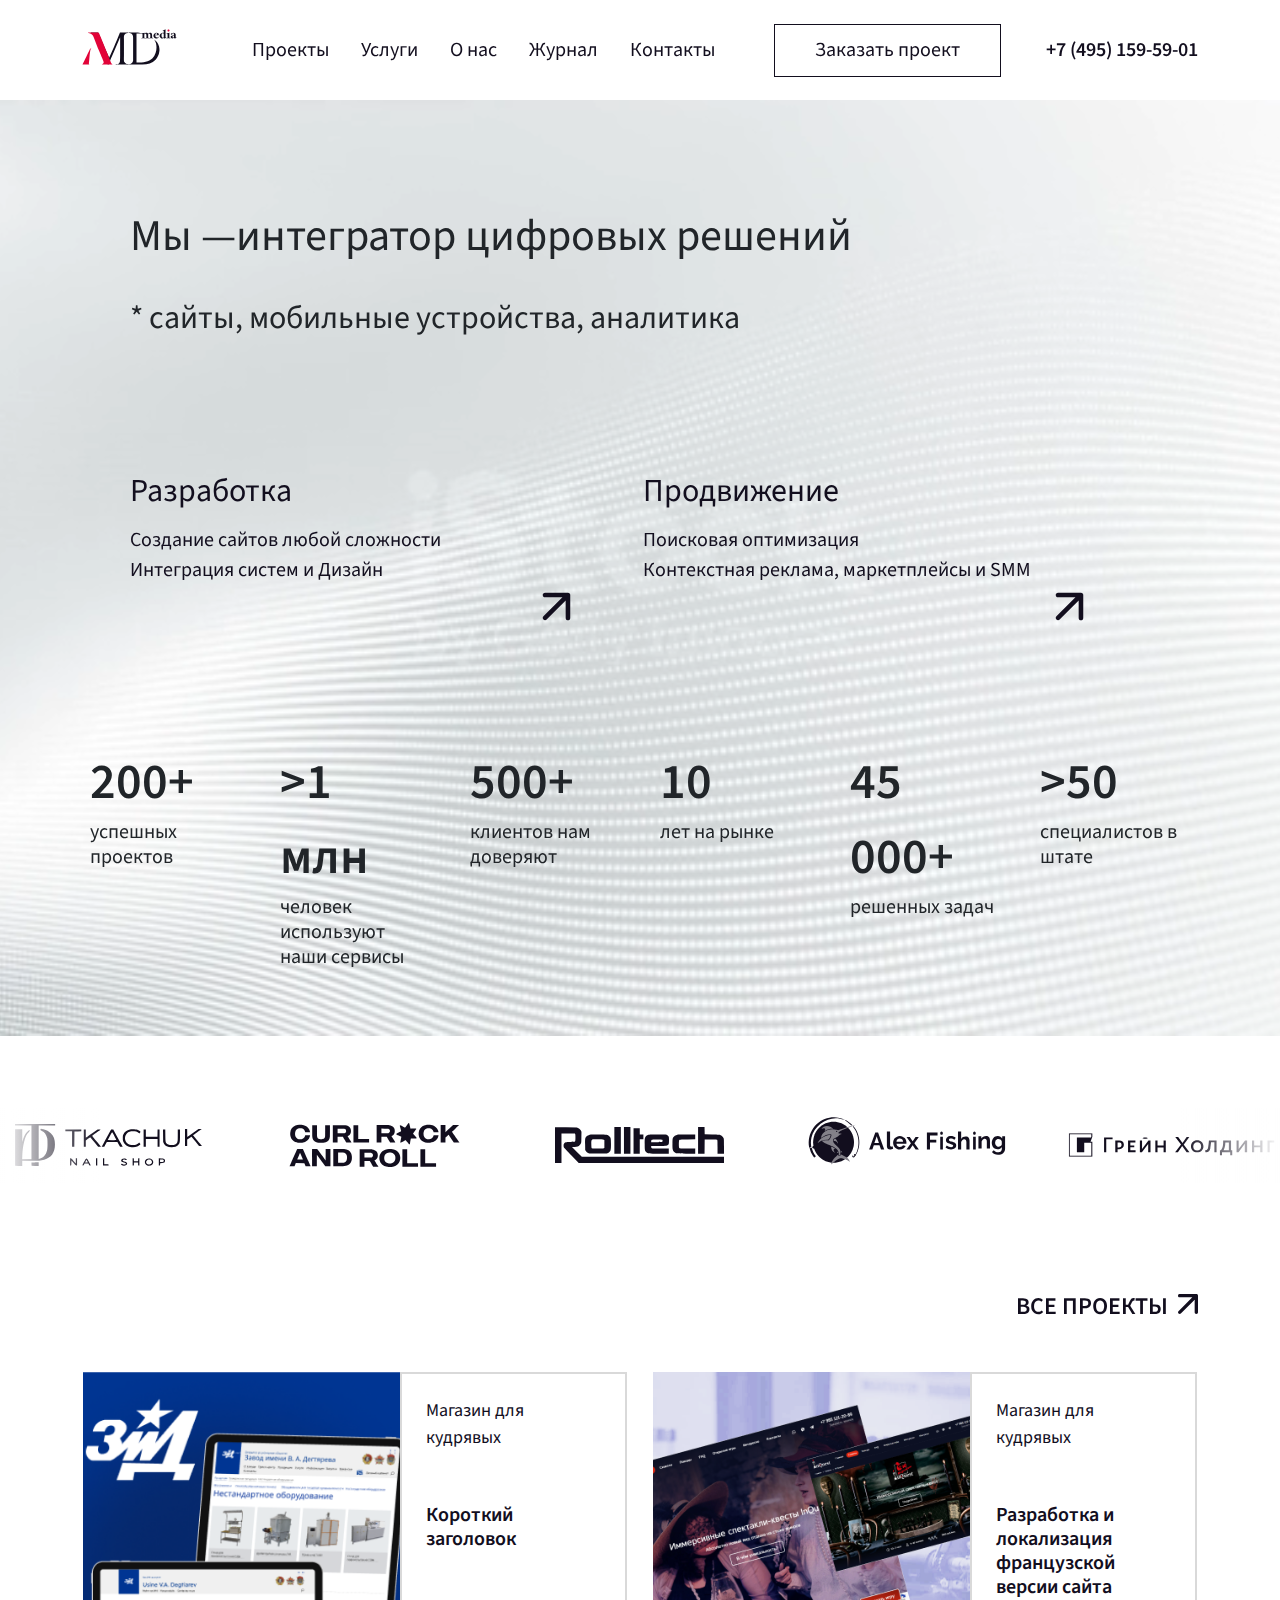
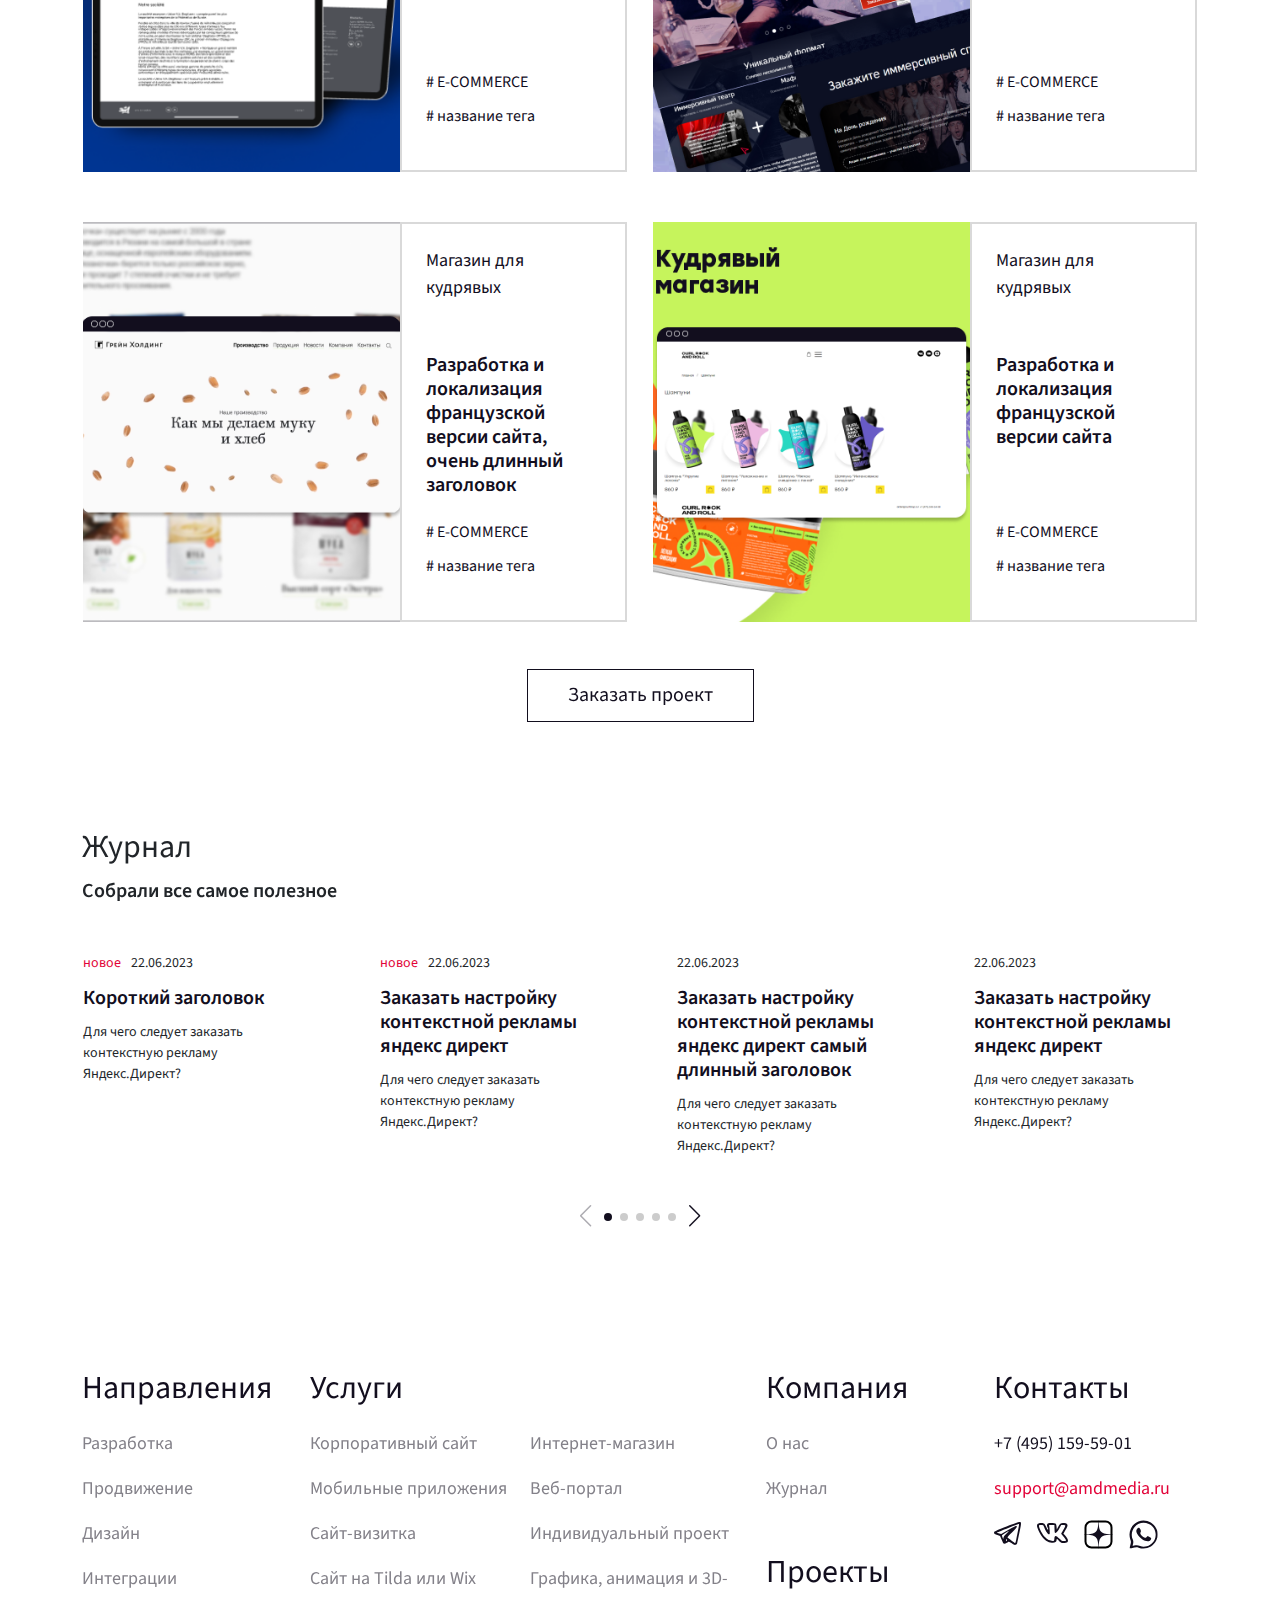
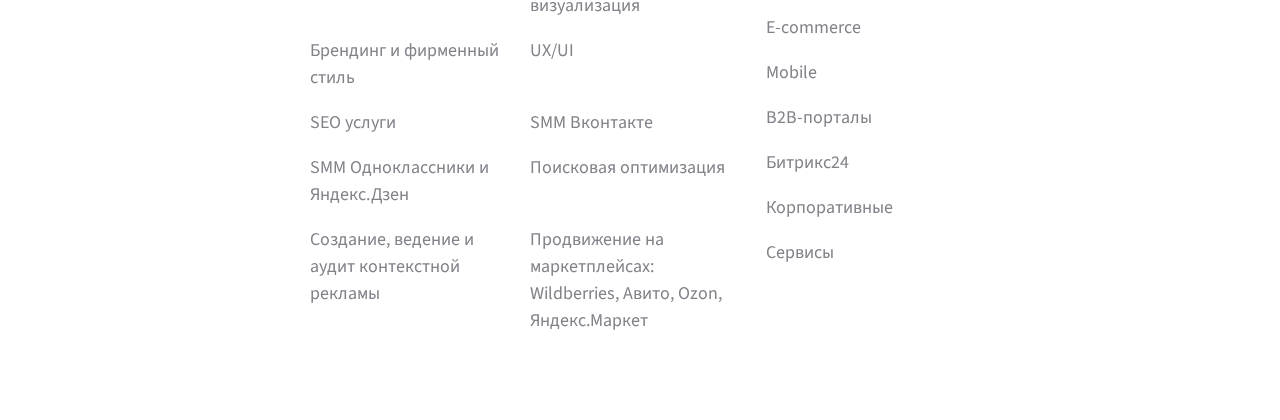
==== commit 3b827835: "end index page" ====
--- a/index.html
+++ b/index.html
@@ -19,7 +19,7 @@
 <body>
 
     <!-- Меню -->
-    <header class="header header-fixed">
+    <header class="header sticky-top">
         <nav class="navbar">
             <div class="container">
 
@@ -55,8 +55,11 @@
 
         <!-- Первый экран -->
         <section class="section section-hero">
-            <div class="container">
-                <div class="position-relative">
+            <video class="bg-video" poster="https://sb.vox1.net/video/poligonBG.jpg" playsinline autoplay muted loop>
+                <source src="video/bg-hero-01.mp4" type="video/mp4">
+            </video>
+            <div class="position-relative">
+                <div class="container">
 
                     <div class="hero-title px-lg-5">
                         <h1><span>Мы —</span><span>интегратор цифровых решений</span></h1>
@@ -65,54 +68,56 @@
 
                     <div class="hero-activities">
                         <div class="row g-0">
-                            <div class="col-lg-6">
-                                <div class="p-lg-5">
+                            <div class="col-md-6">
+                                <a class="activities-card p-lg-5" href="#">
                                     <p class="activities-title">Разработка</p>
                                     <p class="activities-desc">Создание сайтов любой сложности<br> Интеграция систем и Дизайн</p>
-                                </div>
-                            </div>
-                            <div class="col-lg-6">
-                                <div class="p-lg-5">
+                                    <div class="card-arrow"></div>
+                                </a>
+                            </div>
+                            <div class="col-md-6">
+                                <a class="activities-card last-card p-lg-5" href="#">
                                     <p class="activities-title">Продвижение</p>
                                     <p class="activities-desc">Поисковая оптимизация<br> Контекстная реклама, маркетплейсы и SMM</p>
-                                </div>
+                                    <div class="card-arrow"></div>
+                                </a>
                             </div>
                         </div>
                     </div>
 
                     <div class="hero-advantages">
-                        <div class="row">
-                            <div class="col-6 col-lg-2">
+                        <div class="row gy-3 row-cols-2 row-cols-md-3 row-cols-lg-3 row-cols-xl-6">
+                            <div class="col">
                                 <div class="item-advantage">
                                     <p>200+</p>
                                     <span>успешных проектов</span>
                                 </div>
                             </div>
-                            <div class="col-6 col-lg-2">
+                            <div class="col">
                                 <div class="item-advantage">
                                     <p>&#62;1 млн</p>
                                     <span>человек используют<br> наши сервисы</span>
                                 </div>
                             </div>
-                            <div class="col-6 col-lg-2">
+                            <div class="col">
                                 <div class="item-advantage">
                                     <p>500+</p>
                                     <span>клиентов нам доверяют</span>
                                 </div>
                             </div>
-                            <div class="col-6 col-lg-2">
+                            <div class="col">
                                 <div class="item-advantage">
                                     <p>10</p>
                                     <span>лет на рынке</span>
                                 </div>
                             </div>
-                            <div class="col-6 col-lg-2">
+                            <div class="col">
                                 <div class="item-advantage">
                                     <p>45 000+</p>
                                     <span>решенных задач</span>
                                 </div>
                             </div>
-                            <div class="col-6 col-lg-2">
+                            <div class="col">
                                 <div class="item-advantage">
                                     <p>&#62;50</p>
                                     <span>специалистов в штате</span>
@@ -409,7 +414,7 @@
                                         <span>22.06.2023</span>
                                     </div>
                                     <h3 class="card-title">
-                                        <a href="blog-item.html">Заказать настройку контекстной рекламы яндекс директ</a>
+                                        <a href="blog-item.html">Короткий заголовок</a>
                                     </h3>
                                     <div class="card-description">
                                         <p class="mb-0">Для чего следует заказать контекстную рекламу Яндекс.Директ?</p>
@@ -440,7 +445,7 @@
                                         <span>22.06.2023</span>
                                     </div>
                                     <h3 class="card-title">
-                                        <a href="blog-item.html">Заказать настройку контекстной рекламы яндекс директ</a>
+                                        <a href="blog-item.html">Заказать настройку контекстной рекламы яндекс директ самый длинный заголовок</a>
                                     </h3>
                                     <div class="card-description">
                                         <p class="mb-0">Для чего следует заказать контекстную рекламу Яндекс.Директ?</p>
--- a/css/style.css
+++ b/css/style.css
@@ -377,7 +377,7 @@
     z-index: 999;
 }
 
-.back-to-top.activated {
+.back-to-top.js-active {
     bottom: 1rem;
     opacity: 1;
     visibility: visible;
@@ -517,6 +517,16 @@
     background-position: 50% 50%;
     background-repeat: no-repeat;
     background-size: cover;
+}
+
+.bg-video {
+    position: absolute;
+    top: 0;
+    left: 0;
+    width: 100%;
+    height: 100%;
+    object-fit: cover;
+    z-index: -1;
 }
 
 .color-black {
@@ -599,27 +609,22 @@
 
 .header {
     background-color: rgba(255, 255, 255, 0.985);
-}
-
-.header-fixed {
-    position: fixed;
-    top: 0;
-    right: 0;
-    left: 0;    
-    opacity: 1;
-    z-index: 1030;
     transition: all 0.4s ease-in-out;
 }
 
+.js-fixed {
+    box-shadow: 0 0.125rem 0.25rem rgba(0, 0, 0, 0.075);
+}
+
 /* Стили для скрипта headroom.js */
 
-/* .headroom--unpinned .header-fixed,
-.offcanvas-push .header-fixed {
+/* .headroom--unpinned .js-fixed,
+.offcanvas-push .js-fixed {
     opacity: 0;
     transform: translateY(-100%);
 }
 
-.headroom--not-top.headroom--pinned .header-fixed {
+.headroom--not-top.headroom--pinned .js-fixed {
     border-bottom: 1px solid #cccccc52;
 } */
 
@@ -644,8 +649,7 @@
     --bs-navbar-toggler-border-radius: 0.375rem;
     --bs-navbar-toggler-focus-width: 0;
     --bs-navbar-toggler-transition: box-shadow 0.15s ease-in-out;
-    --amd-navbar-height: 150px;
-    height: var(--amd-navbar-height);
+    height: 150px;
 }
 
 .navbar-nav {
@@ -678,8 +682,9 @@
 @media (min-width: 992px) {
 
     .navbar {
-        --amd-navbar-height: 100px;
-    }
+        height: 100px;
+    }
+
     .navbar-nav {
         gap: 32px;
     }
@@ -824,8 +829,7 @@
 [ CONTENT ]*/
 
 .main {
-    padding-top: var(--amd-navbar-height);
-    padding-bottom: 106px;
+    padding: 0 0 106px;
 }
 
 .main > .section {
@@ -890,48 +894,72 @@
 
 .section-hero {
     position: relative;
-    display: flex;
-    flex-direction: column;
-    justify-content: center;
-    padding: 211px 0 66px;
-    /* height: 100vh; */
+    padding: 59px 0;
 }
 
 .hero-title {
-    margin-bottom: 77px;
+    margin-bottom: 46px;
 }
 
 .hero-title h1 {
-    font-size: 44px;
+    font-size: 32px;
     font-weight: 400;
     letter-spacing: 2%;
-    margin-bottom: 30px;
+    margin-bottom: 46px;
 }
 
 .hero-title .hero-subtitle {
-    font-size: 32px;
+    font-size: 24px;
     font-weight: 400;
 }
 
 .hero-activities {
     max-width: 1026px;
-    margin-bottom: 112px;
-}
-
-.hero-activities .activities-title {
+    margin-bottom: 46px;
+}
+
+.activities-card {
+    --bs-link-color: #120E1E;
+    position: relative;
+    display: block;
+    height: 100%;
+    padding: 32px;
+    transition: all 0.3s ease;
+}
+
+.activities-card:hover {
+    background: linear-gradient(279.46deg, #FFFFFF -7.93%, rgba(255, 255, 255, 0.52) 62.76%);
+}
+
+.activities-card.last-card:hover {
+    background: linear-gradient(276.49deg, #92F2DA -4.2%, rgba(255, 255, 255, 0.52) 90.67%);
+}
+
+.activities-card .activities-title {
     font-size: 32px;
     font-weight: 400;
     letter-spacing: 2%;
     margin-bottom: 10px;
 }
 
-.hero-activities .activities-desc {
+.activities-card .activities-desc {
     font-size: 20px;
     font-weight: 400;
     letter-spacing: 2%;
     margin-bottom: 0;
 }
 
+.activities-card .card-arrow {
+    position: absolute;
+    bottom: 0;
+    right: 24px;
+    transition: transform 0.3s ease;
+}
+
+.activities-card:hover .card-arrow {
+    transform: translate(10px, -10px);
+}
+
 .hero-advantages {
     max-width: 1220px;
     margin: 0 auto;
@@ -942,15 +970,52 @@
 }
 
 .item-advantage p {
-    font-size: 50px;
+    font-size: 32px;
     font-weight: 600;
     margin-bottom: 0;
 }
 
 .item-advantage span {
-    font-size: 20px;
+    font-size: 14px;
     font-weight: 400;
     line-height: 1.25;
+}
+
+@media (min-width: 992px) {
+
+    .section-hero {
+        padding: 111px 0 66px;
+    }
+
+    .hero-title {
+        margin-bottom: 77px;
+    }
+
+    .hero-title h1 {
+        font-size: 44px;
+        margin-bottom: 30px;
+    }
+
+    .hero-title .hero-subtitle {
+        font-size: 32px;
+    }
+
+    .hero-activities {
+        margin-bottom: 112px;
+    }
+
+    .activities-card .card-arrow {
+        bottom: 12px;
+        right: 24px;
+    }
+
+    .item-advantage p {
+        font-size: 50px;
+    }
+
+    .item-advantage span {
+        font-size: 20px;
+    }
 }
 
 /*------------------------------------------------------------------
@@ -1265,15 +1330,19 @@
     margin-right: 3px;
 }
 
-.project-card .card-arrow {
-    position: absolute;
-    bottom: 42px;
-    right: 24px;
+.card-arrow {
+    display: block;
     width: 29px;
     height: 29px;
     background-image: url("data:image/svg+xml,%3Csvg width='29' height='29' viewBox='0 0 29 29' fill='none' xmlns='http://www.w3.org/2000/svg'%3E%3Cpath d='M25.9583 0.75H3.04167C1.66667 0.75 0.75 1.66667 0.75 3.04167C0.75 4.41667 1.66667 5.33333 3.04167 5.33333H20.4583L1.4375 24.3542C0.520834 25.2708 0.520834 26.6458 1.4375 27.5625C2.35417 28.4792 3.72917 28.4792 4.64583 27.5625L23.6667 8.54167V25.9583C23.6667 27.3333 24.5833 28.25 25.9583 28.25C27.3333 28.25 28.25 27.3333 28.25 25.9583V3.04167C28.25 1.66667 27.3333 0.75 25.9583 0.75Z' fill='%23120E1E'/%3E%3C/svg%3E%0A");
     background-position: center;
     background-repeat: no-repeat;
+}
+
+.project-card .card-arrow {
+    position: absolute;
+    bottom: 42px;
+    right: 24px;
     opacity: 1;
     transition: transform 0.3s ease, opacity 0.3s ease;
 }
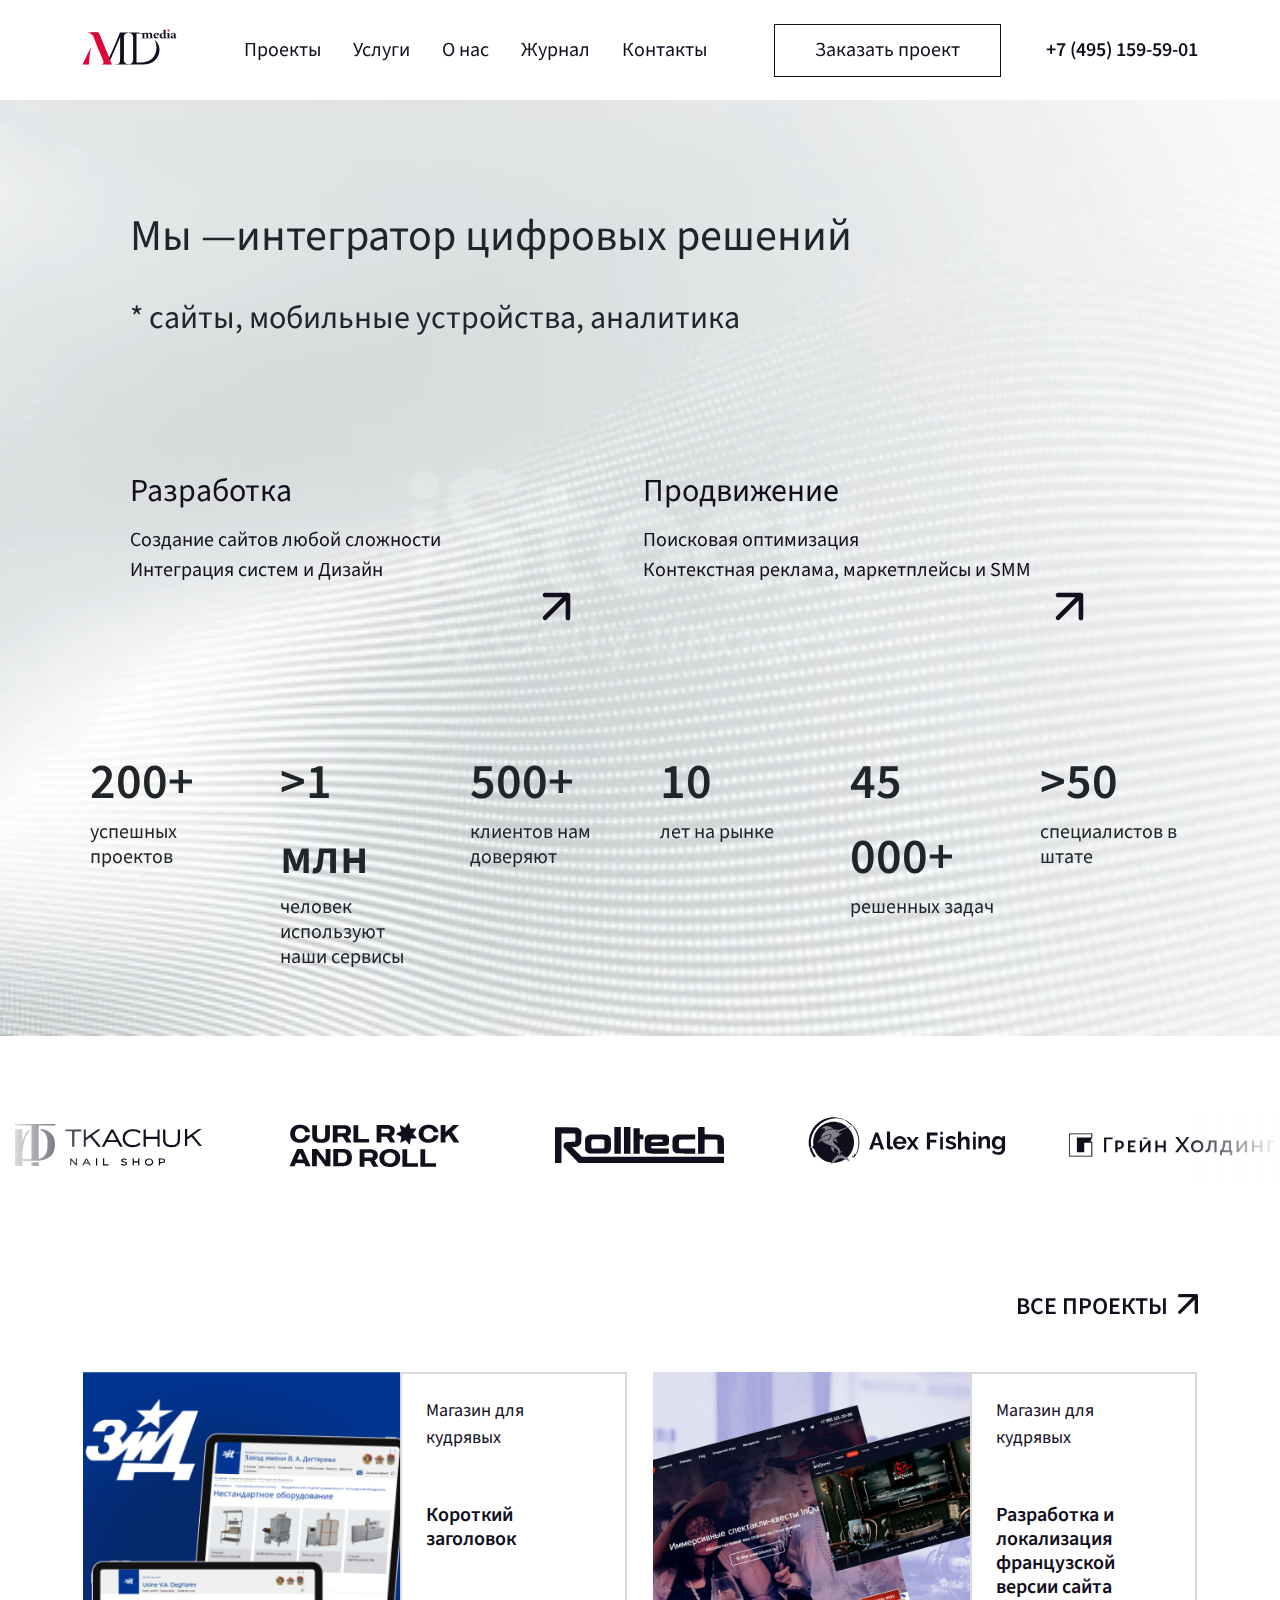
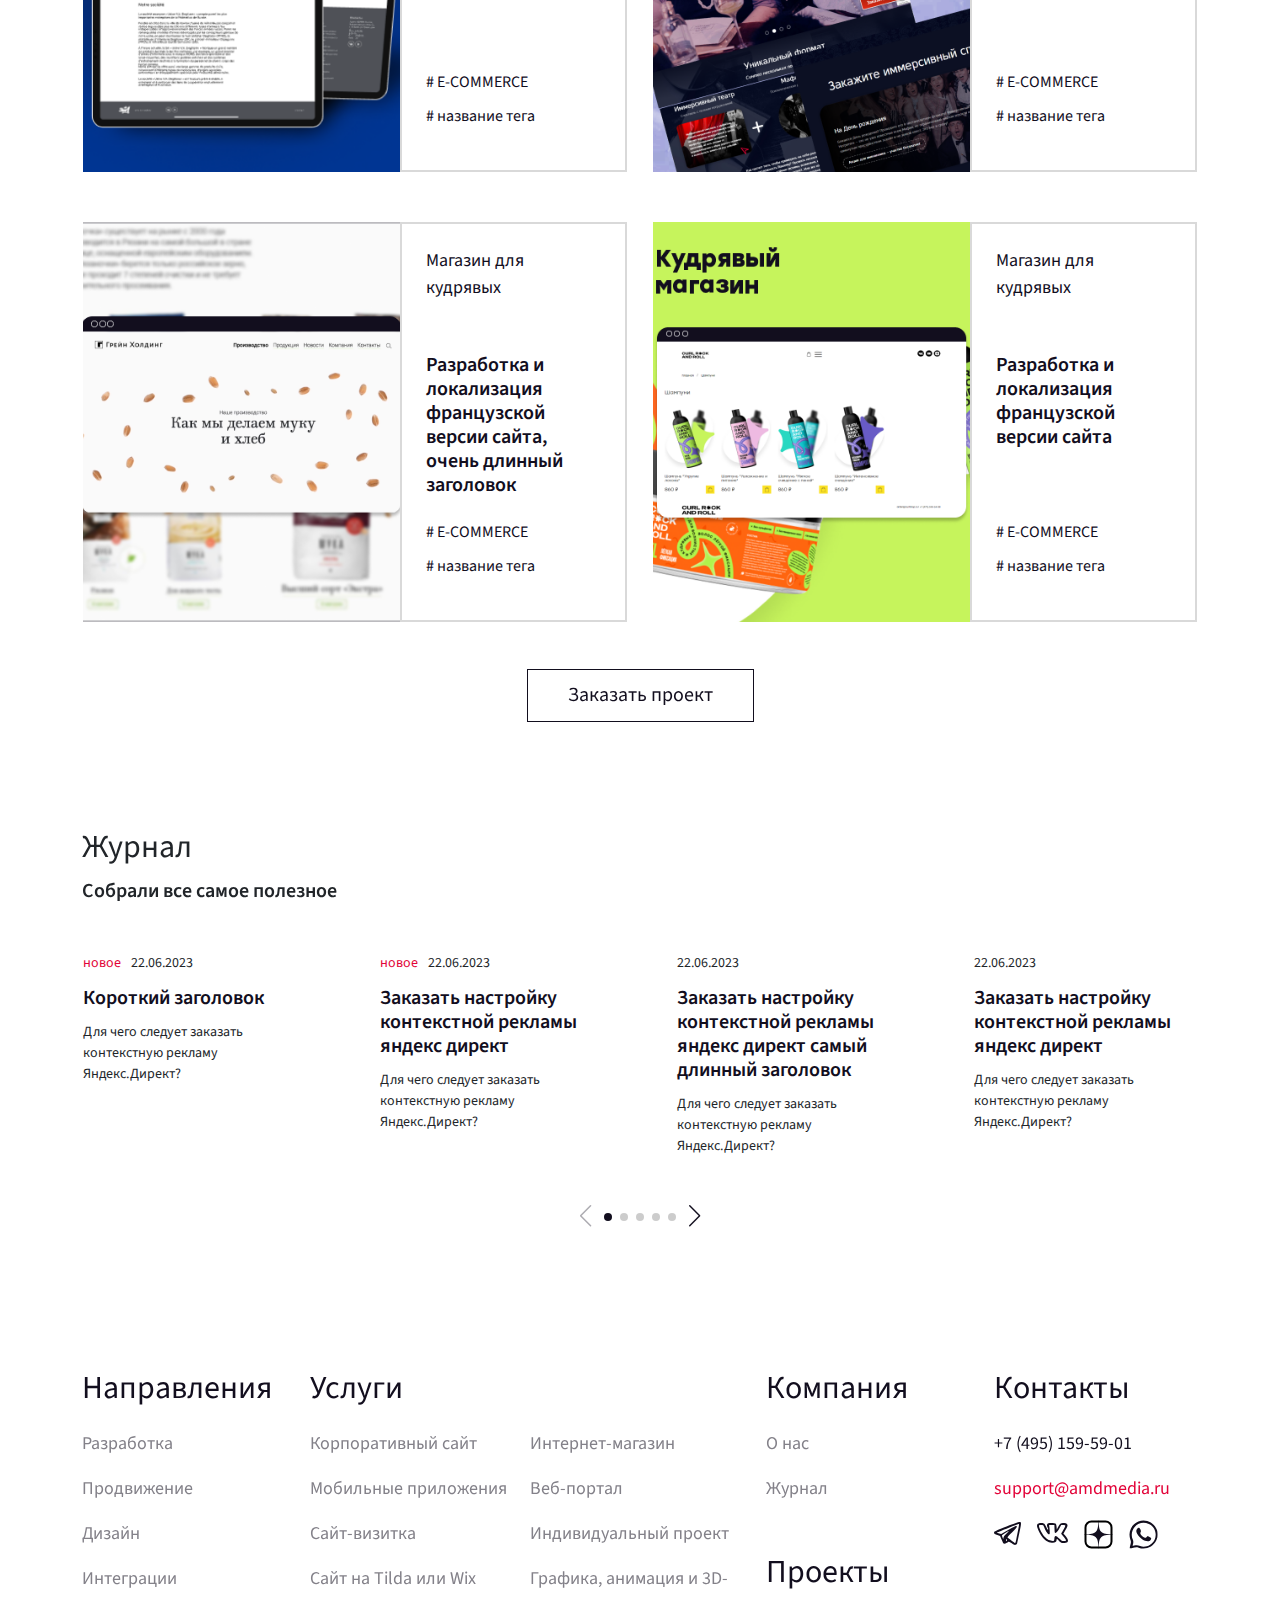
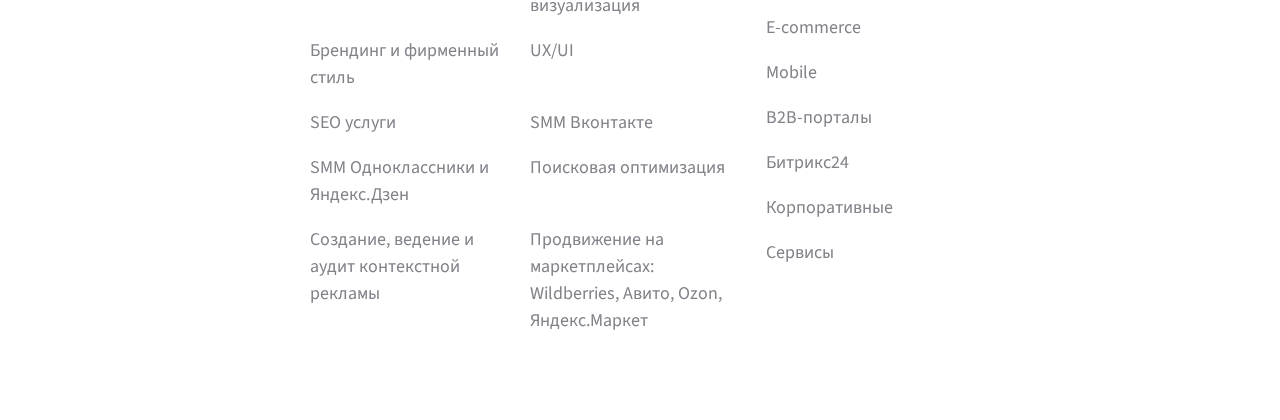
==== commit 3aff361d: "header fix" ====
--- a/index.html
+++ b/index.html
@@ -18,54 +18,50 @@
 
 <body>
 
-    <!-- Меню -->
     <header class="header sticky-top">
         <nav class="navbar">
             <div class="container">
 
-                <div class="order-lg-1">
-                    <a class="navbar-brand logo hover-opacity" href="index.html">
-                        <img src="img/logo-black.svg" alt="">
+                <div class="navbar-block-logo">
+                    <a class="site-logo hover-opacity" href="index.html">
+                        <img src="img/logo-black.svg" alt="AMD logo">
                     </a>
                 </div>
 
-                <div class="d-flex align-items-center justify-content-between order-lg-3" style="gap: 45px;">
-                    <div class="d-none d-xl-block">
-                        <a class="btn btn-secondary btn-md" data-bs-toggle="offcanvas" href="#offcanvasTop" role="button" aria-controls="offcanvasTop">Заказать проект</a>
-                    </div>
+                <div class="navbar-block-contacts">
+                    <a class="navbar-btn btn btn-secondary btn-md" data-bs-toggle="offcanvas" href="#offcanvasTop" role="button" aria-controls="offcanvasTop">Заказать проект</a>
                     <a class="fs-20 fw-600 link-black" href="tel:+74951595901">+7 (495) 159-59-01</a>
                 </div>
 
-                <div class="scrollable-container overflow-auto w-100 w-lg-auto order-lg-2">
-                    <ul class="navbar-nav flex-row scrollable-wrapper py-2 order-lg-2">
-                        <li class="nav-item"><a class="nav-link" href="projects.html">Проекты</a></li>
-                        <li class="nav-item"><a class="nav-link" href="uslugi.html">Услуги</a></li>
-                        <li class="nav-item"><a class="nav-link" href="company.html">О нас</a></li>
-                        <li class="nav-item"><a class="nav-link" href="blog.html">Журнал</a></li>
-                        <li class="nav-item"><a class="nav-link" href="contacts.html">Контакты</a></li>
-                    </ul>
+                <div class="navbar-block-menu">
+                    <div class="scrollable-container">
+                        <ul class="navbar-nav scrollable-wrapper">
+                            <li class="nav-item"><a class="nav-link" href="projects.html">Проекты</a></li>
+                            <li class="nav-item"><a class="nav-link" href="uslugi.html">Услуги</a></li>
+                            <li class="nav-item"><a class="nav-link" href="about.html">О нас</a></li>
+                            <li class="nav-item"><a class="nav-link" href="blog.html">Журнал</a></li>
+                            <li class="nav-item"><a class="nav-link" href="contacts.html">Контакты</a></li>
+                        </ul>
+                    </div>
                 </div>
 
             </div>
         </nav>
     </header>
 
-    <!-- Контент -->
     <main class="main">
 
         <!-- Первый экран -->
         <section class="section section-hero">
-            <video class="bg-video" poster="https://sb.vox1.net/video/poligonBG.jpg" playsinline autoplay muted loop>
+            <video class="bg-video" poster="video/bg-hero-01.jpg" playsinline autoplay muted loop>
                 <source src="video/bg-hero-01.mp4" type="video/mp4">
             </video>
             <div class="position-relative">
                 <div class="container">
-
                     <div class="hero-title px-lg-5">
                         <h1><span>Мы —</span><span>интегратор цифровых решений</span></h1>
                         <div class="hero-subtitle">* сайты, мобильные устройства, аналитика</div>
                     </div>
-
                     <div class="hero-activities">
                         <div class="row g-0">
                             <div class="col-md-6">
@@ -84,7 +80,6 @@
                             </div>
                         </div>
                     </div>
-
                     <div class="hero-advantages">
                         <div class="row gy-3 row-cols-2 row-cols-md-3 row-cols-lg-3 row-cols-xl-6">
                             <div class="col">
@@ -125,7 +120,6 @@
                             </div>
                         </div>
                     </div>
-
                 </div>
             </div>
         </section>
@@ -306,92 +300,8 @@
                         </div>
                     </div>
                 </div>
-
                 <div class="text-center mt-small">
                     <a class="btn btn-secondary" data-bs-toggle="offcanvas" href="#offcanvasTop" role="button" aria-controls="offcanvasTop">Заказать проект</a>
-                </div>
-            </div>
-        </section>
-
-        <!-- Отзывы -->
-        <!-- Пока скрыть, доработать! -->
-        <section class="section d-none">
-            <div class="container">
-                <div class="section-title">
-                    <h2>Отзывы</h2>
-                </div>
-            </div>
-            <div class="container-small">
-                <div class="position-relative">
-                    <div class="swiper testimonialSwiper">
-                        <div class="swiper-wrapper">
-                            <div class="swiper-slide">
-                                <div class="testimonial-card">
-                                    <div class="row">
-                                        <div class="col-lg-6 order-lg-2">
-                                            <div class="testimonial-img bg-img" style="background-image: url(img/testimonial.jpg);">
-                                                <div class="overlay-item">
-                                                    <a class="overlay-layer" href="https://youtu.be/8LSt8_11wbQ" data-fancybox="item-video-testimonial">
-                                                        <img src="img/play-video-square.svg" alt="">
-                                                    </a>
-                                                </div>
-                                            </div>
-                                        </div>
-                                        <div class="col-lg-6 order-lg-1">
-                                            <div class="testimonial-text">
-                                                <p>Профессиональная студия по веб разработкам. Приятные люди, адекватный технический директор и руководство. Работали на нескольких проектах в команде.</p>
-                                            </div>
-                                        </div>
-                                    </div>
-                                </div>
-                            </div>
-                            <div class="swiper-slide">
-                                <div class="testimonial-card">
-                                    <div class="row">
-                                        <div class="col-lg-6 order-lg-2">
-                                            <div class="testimonial-img bg-img" style="background-image: url(img/testimonial.jpg);">
-                                                <div class="overlay-item">
-                                                    <a class="overlay-layer" href="https://youtu.be/8LSt8_11wbQ" data-fancybox="item-video-testimonial">
-                                                        <img src="img/play-video-square.svg" alt="">
-                                                    </a>
-                                                </div>
-                                            </div>
-                                        </div>
-                                        <div class="col-lg-6 order-lg-1">
-                                            <div class="testimonial-text">
-                                                <p>Lorem ipsum dolor sit amet consectetur adipisicing elit. Iste praesentium dolore quibusdam quos placeat numquam, delectus, modi suscipit velit harum totam necessitatibus voluptates veniam repellat quidem quam ut perspiciatis culpa.</p>
-                                            </div>
-                                        </div>
-                                    </div>
-                                </div>
-                            </div>
-                            <div class="swiper-slide">
-                                <div class="testimonial-card">
-                                    <div class="row">
-                                        <div class="col-lg-6 order-lg-2">
-                                            <div class="testimonial-img bg-img" style="background-image: url(img/testimonial.jpg);">
-                                                <div class="overlay-item">
-                                                    <a class="overlay-layer" href="https://youtu.be/8LSt8_11wbQ" data-fancybox="item-video-testimonial">
-                                                        <img src="img/play-video-square.svg" alt="">
-                                                    </a>
-                                                </div>
-                                            </div>
-                                        </div>
-                                        <div class="col-lg-6 order-lg-1">
-                                            <div class="testimonial-text">
-                                                <p>Lorem ipsum, dolor sit amet consectetur adipisicing elit. Culpa temporibus, veritatis, saepe sint quidem mollitia nemo molestias id vitae, omnis nostrum. Accusamus at esse amet, officiis sit animi pariatur similique!</p>
-                                            </div>
-                                        </div>
-                                    </div>
-                                </div>
-                            </div>
-                        </div>
-                        <div class="custom-next swiper-button-next d-none d-lg-flex"><img
-                                src="img/farther-right.svg" alt=""></div>
-                        <div class="custom-prev swiper-button-prev d-none d-lg-flex"><img
-                                src="img/farther-left.svg" alt=""></div>
-                        <div class="custom-pagination swiper-pagination d-lg-none"></div>
-                    </div>
                 </div>
             </div>
         </section>
@@ -403,7 +313,6 @@
                     <h2>Журнал</h2>
                     <p>Собрали все самое полезное</p>
                 </div>
-
                 <div class="swiper blogSwiper">
                     <div class="swiper-wrapper mb-small">
                         <div class="swiper-slide">
@@ -544,7 +453,6 @@
     <footer class="footer">
         <div class="container">
             <div class="row gy-0">
-
                 <div class="col-md-6 col-lg-40 order-lg-2">
                     <div class="widget-footer">
                         <div class="d-none d-lg-block">
@@ -575,7 +483,6 @@
                         </div>
                     </div>
                 </div>
-
                 <div class="col-md-6 col-lg-20 order-lg-1">
                     <div class="widget-footer">
                         <p class="widget-title">Направления</p>
@@ -587,7 +494,6 @@
                         </ul>
                     </div>
                 </div>
-
                 <div class="col-md-6 col-lg-20 order-lg-3">
                     <div class="widget-footer">
                         <p class="widget-title">Компания</p>
@@ -608,7 +514,6 @@
                         </ul>
                     </div>
                 </div>
-
                 <div class="col-md-6 col-lg-20 order-lg-4">
                     <div class="widget-footer">
                         <p class="widget-title">Контакты</p>
@@ -641,7 +546,6 @@
                         </ul>
                     </div>
                 </div>
-
             </div>
         </div>
     </footer>
@@ -690,7 +594,7 @@
                                     <button type="submit" class="btn btn-primary btn-md w-100">Связаться</button>
                                 </div>
                             </form>
-                            <p class="text-end mb-0" style="font-size: 10px; margin-top: 10px;">Нажимая на кнопку, вы соглашаетесь с <a href="/policy.html">Политикой персональных данных</a></p>
+                            <p class="fs-10 text-end mt-2 mb-0">Нажимая на кнопку, вы соглашаетесь с <a href="/policy.html">Политикой персональных данных</a></p>
                         </div>
                     </div>
                     <div class="col-lg-4">
--- a/css/style.css
+++ b/css/style.css
@@ -588,6 +588,7 @@
 .scrollable-wrapper {
     position: relative;
     display: flex;
+    flex-direction: row;
     flex-wrap: nowrap;
     align-items: center;
     white-space: nowrap;
@@ -635,9 +636,9 @@
     --bs-navbar-hover-color: var(--color-red);
     --bs-navbar-disabled-color: rgba(0, 0, 0, 0.3);
     --bs-navbar-active-color: var(--color-red);
-    --bs-navbar-brand-padding-y: 0.3125rem;
-    --bs-navbar-brand-margin-end: 1rem;
-    --bs-navbar-brand-font-size: 1.25rem;
+    --bs-navbar-brand-padding-y: 0;
+    --bs-navbar-brand-margin-end: 0;
+    --bs-navbar-brand-font-size: 1rem;
     --bs-navbar-brand-color: rgba(0, 0, 0, 0.9);
     --bs-navbar-brand-hover-color: rgba(0, 0, 0, 0.9);
     --bs-navbar-nav-link-padding-x: 1rem;
@@ -658,6 +659,7 @@
     --bs-nav-link-font-size: 20px;
     --bs-nav-link-font-weight: 400;
     gap: 16px;
+    padding: 8px 0;
 }
 
 .navbar-nav .nav-link {
@@ -674,11 +676,27 @@
     line-height: 1;
 }
 
-.logo {
+.site-logo {
     display: inline-block;
     width: 95px;
 }
 
+.site-logo img {
+    max-width: 100%;
+    height: auto;
+}
+
+.navbar-block-contacts {
+    display: flex;
+    align-items: center;
+    justify-content: space-between;
+    gap: 45px;
+}
+
+.navbar-block-menu {
+    width: 100%;
+}
+
 @media (min-width: 992px) {
 
     .navbar {
@@ -687,6 +705,26 @@
 
     .navbar-nav {
         gap: 32px;
+    }
+
+    .navbar-block-logo {
+        order: 1;
+    }
+
+    .navbar-block-contacts {
+        order: 3;
+    }
+
+    .navbar-block-menu {
+        order: 2;
+        width: auto;
+    }
+}
+
+@media (max-width: 1200px) {
+    
+    .navbar-btn {
+        display: none;
     }
 }
 
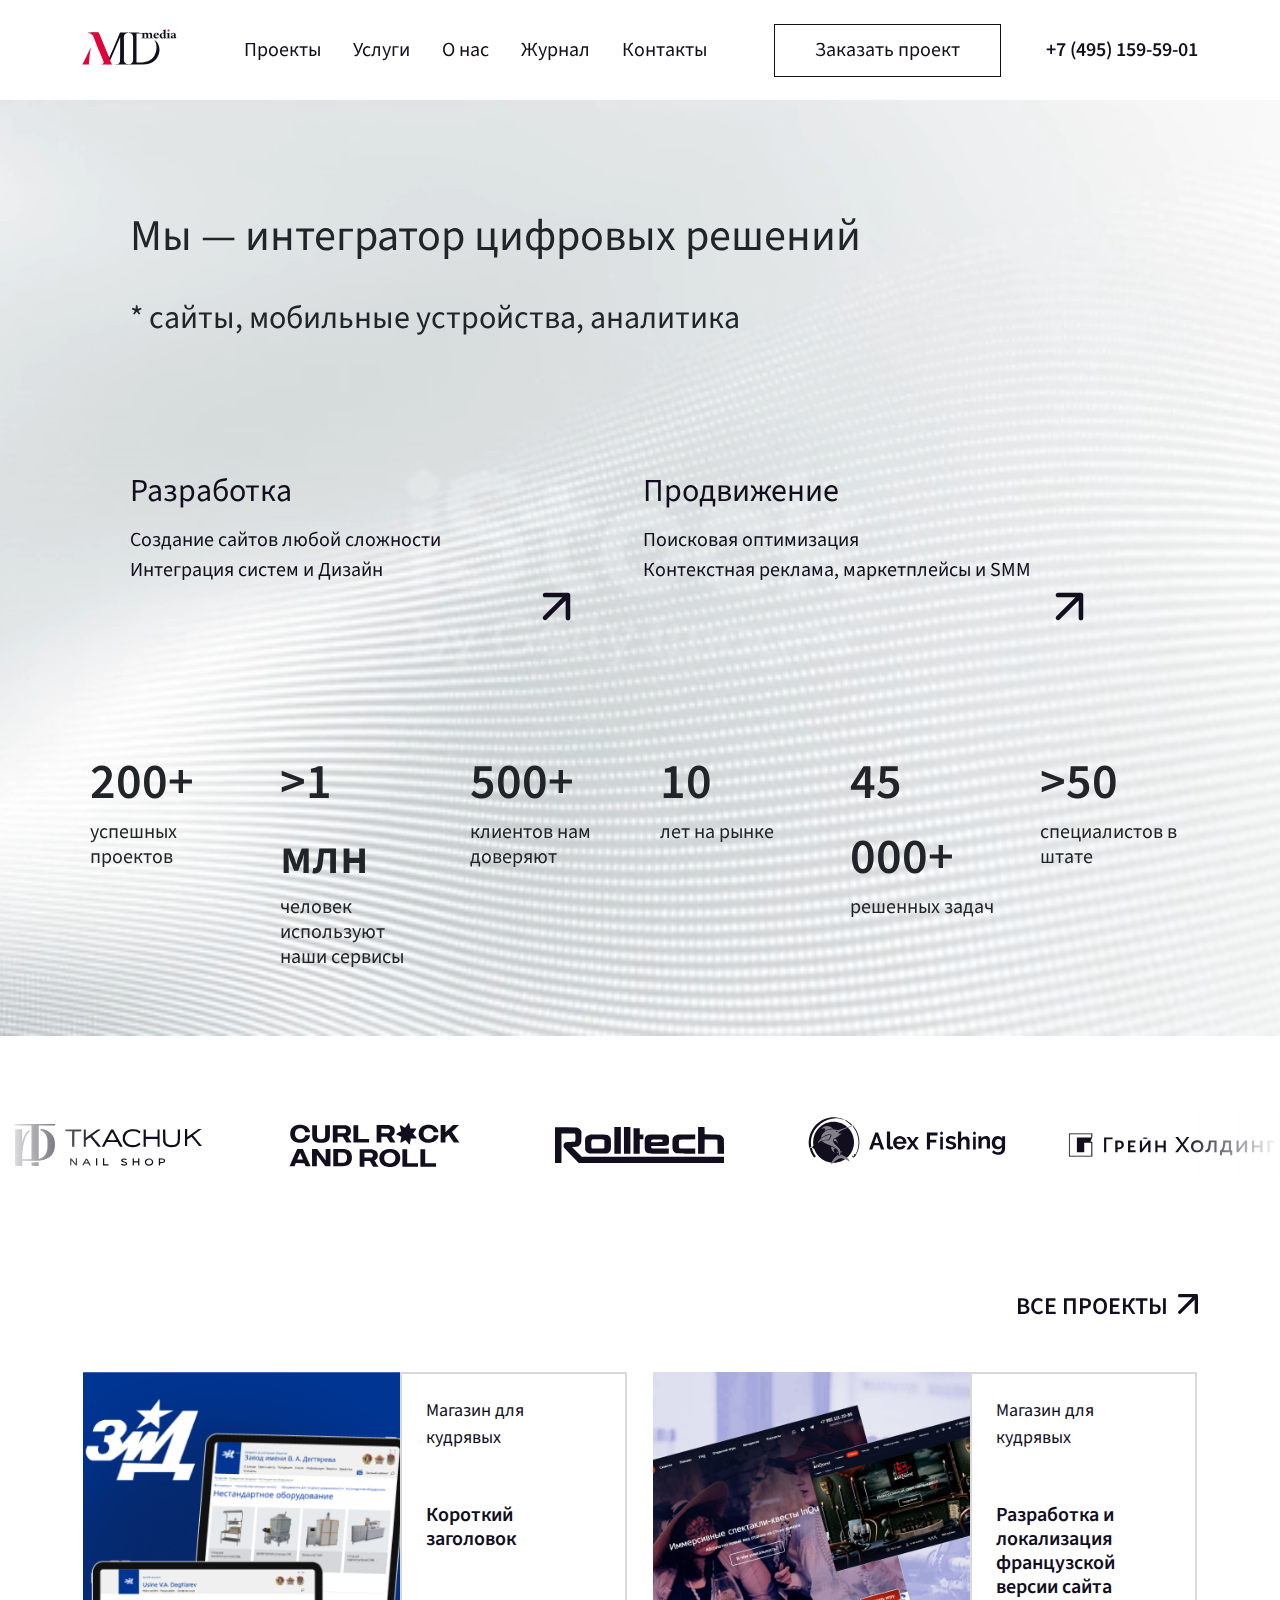
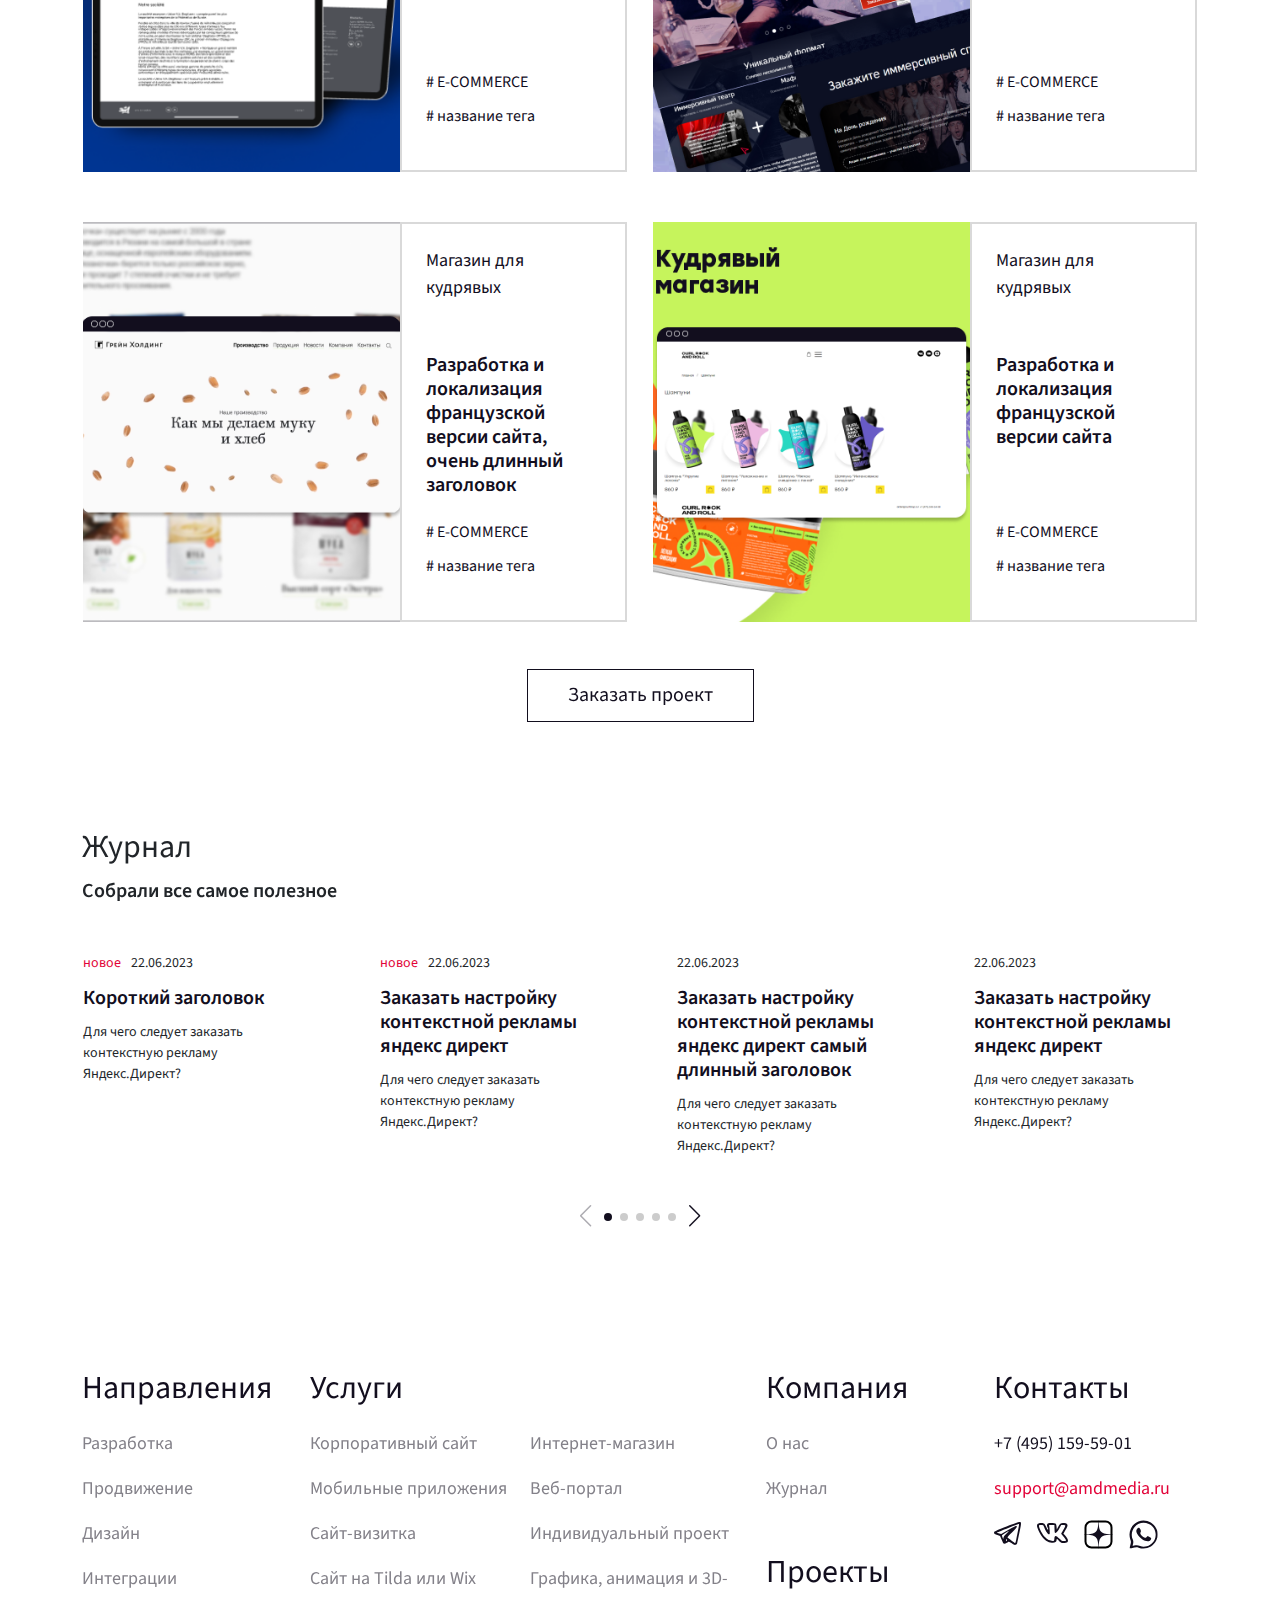
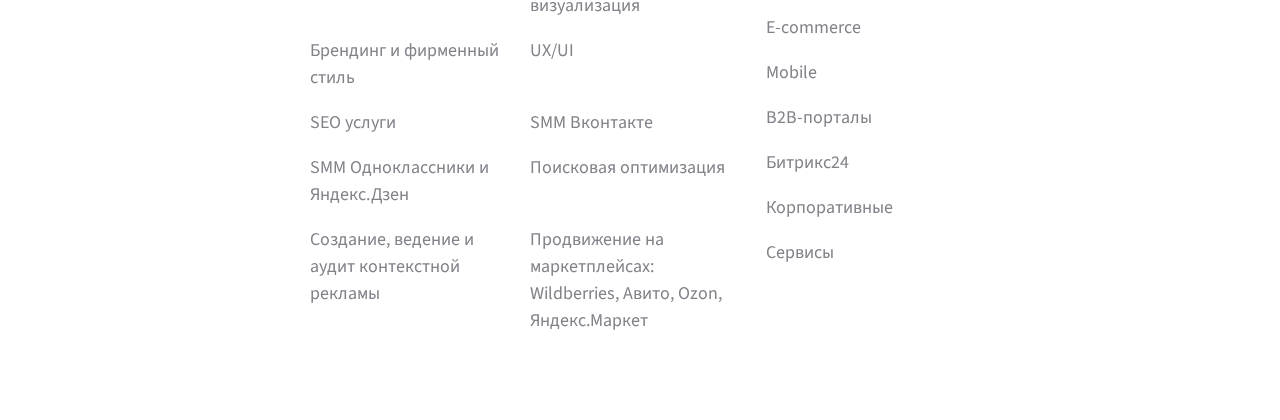
==== commit fcb4f4cd: "h1 fix" ====
--- a/index.html
+++ b/index.html
@@ -59,7 +59,7 @@
             <div class="position-relative">
                 <div class="container">
                     <div class="hero-title px-lg-5">
-                        <h1><span>Мы —</span><span>интегратор цифровых решений</span></h1>
+                        <h1><span>Мы — </span><span>интегратор цифровых решений</span></h1>
                         <div class="hero-subtitle">* сайты, мобильные устройства, аналитика</div>
                     </div>
                     <div class="hero-activities">
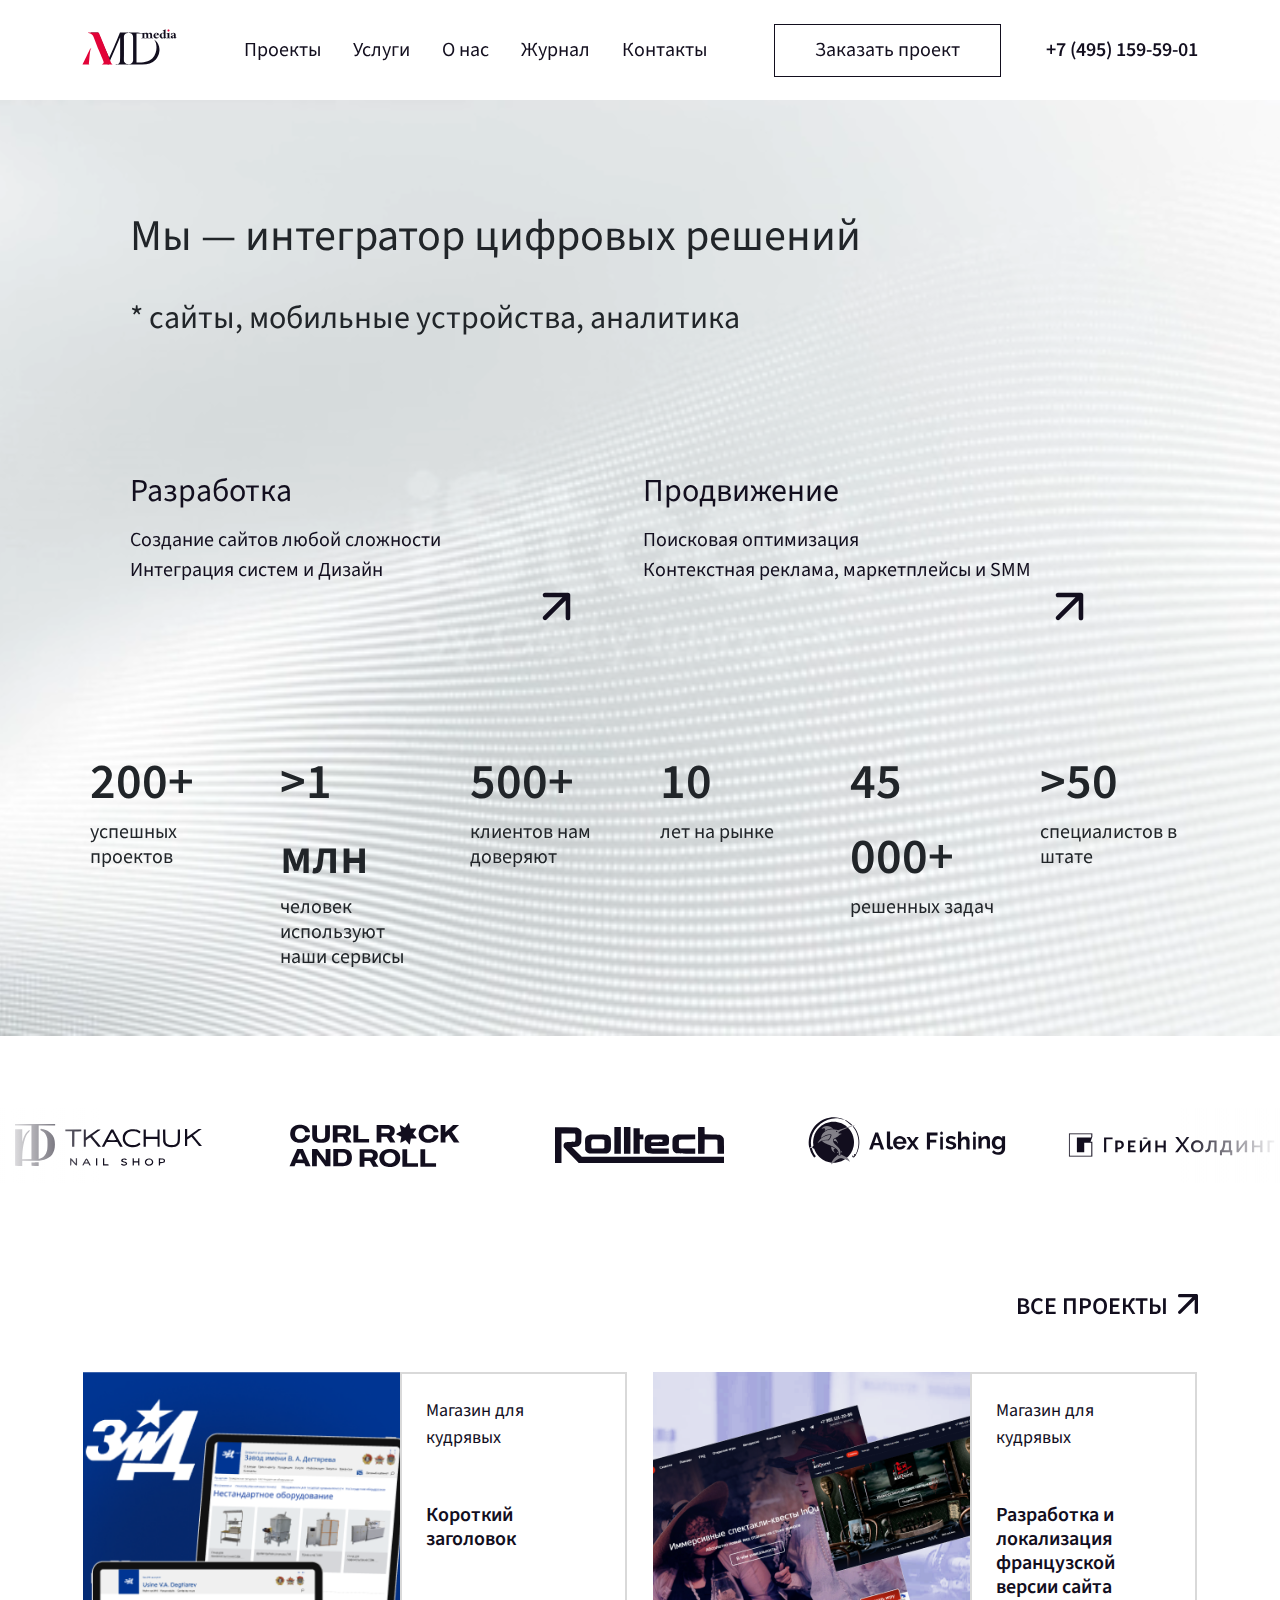
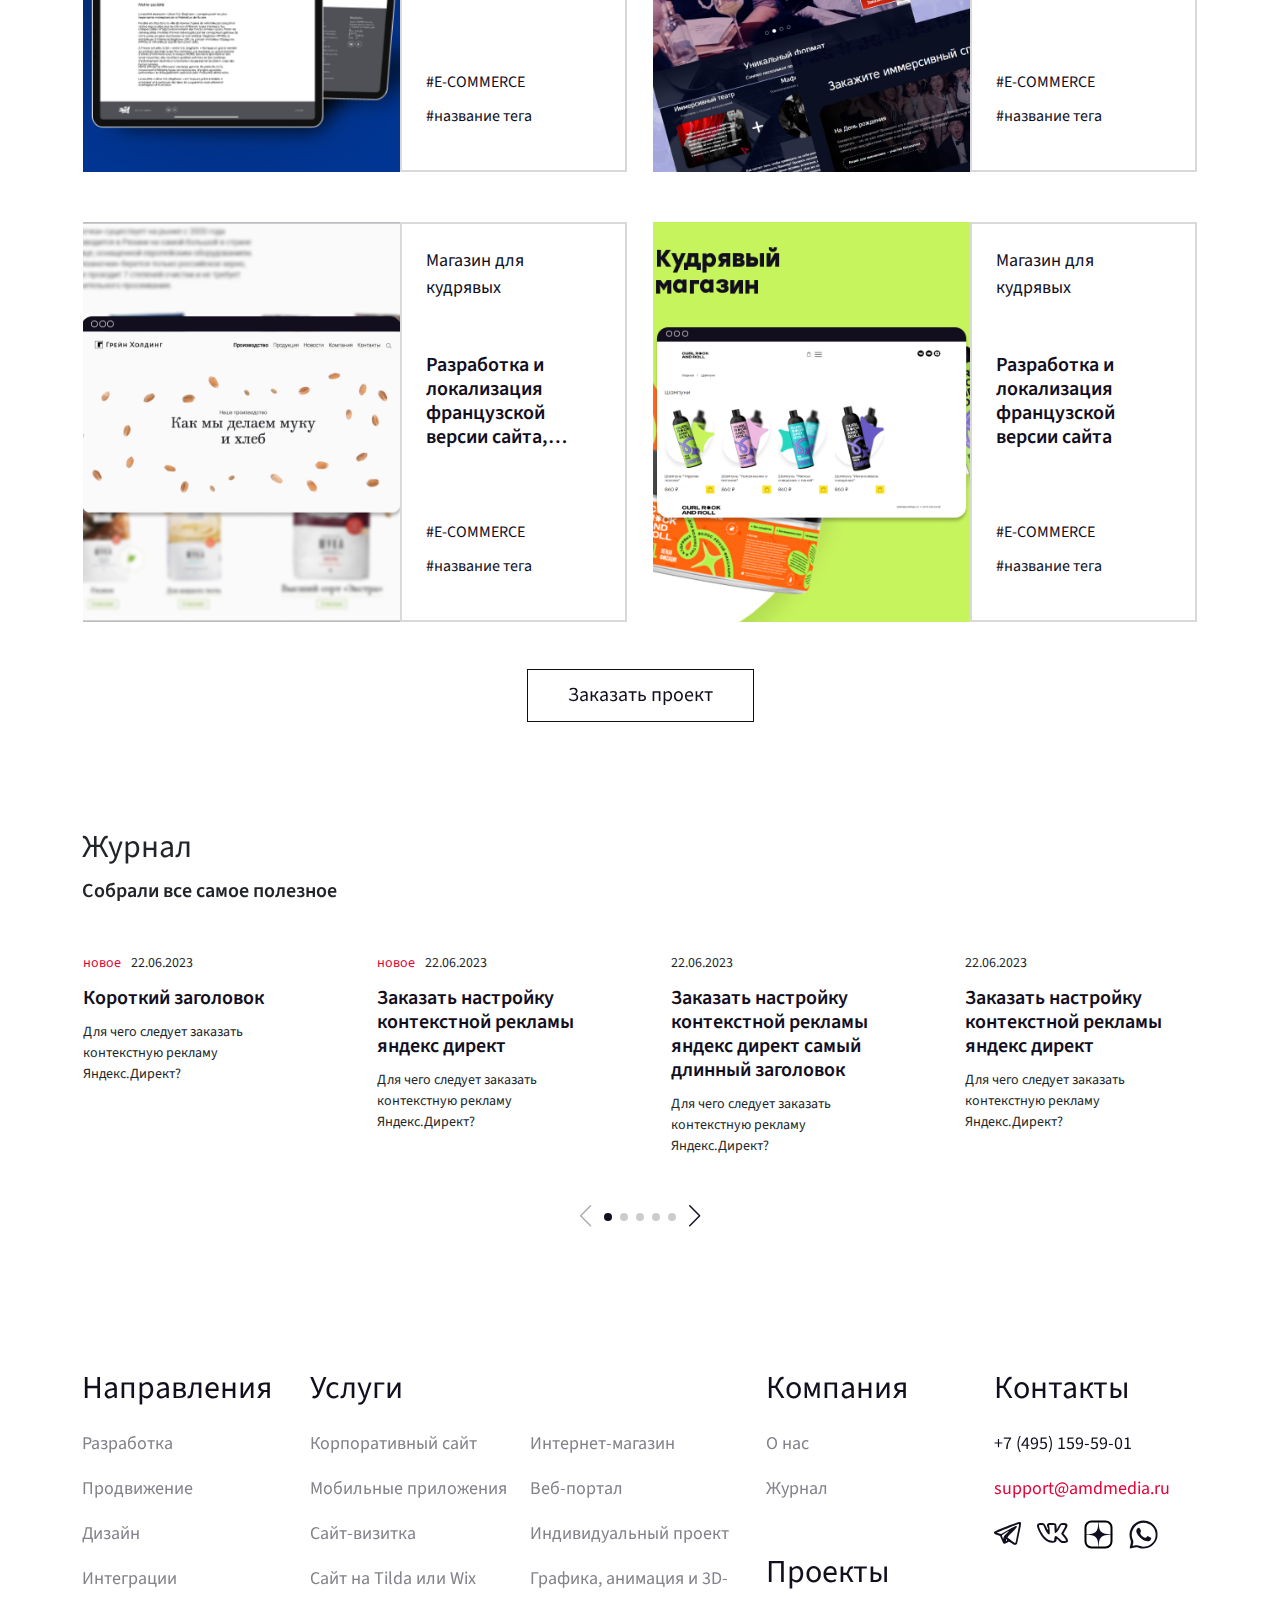
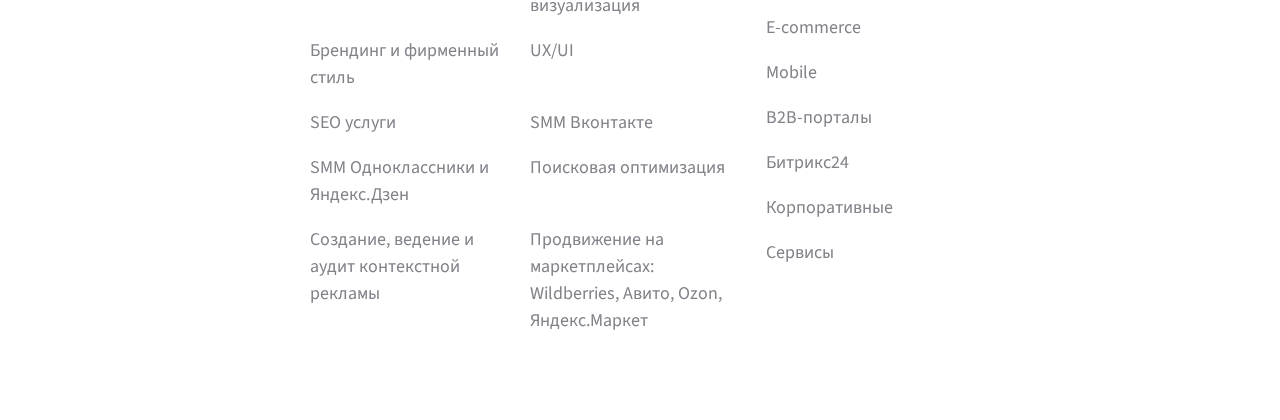
==== commit a4b6cc70: "end projects page" ====
--- a/index.html
+++ b/index.html
@@ -205,7 +205,6 @@
                                                     <p class="card-subtitle">Магазин для кудрявых</p>
                                                     <p class="card-title">Короткий заголовок</p>
                                                 </div>
-
                                                 <div class="card-meta container-meta">
                                                     <span>E-COMMERCE</span>
                                                     <span>название тега</span>
@@ -232,7 +231,6 @@
                                                     <p class="card-subtitle">Магазин для кудрявых</p>
                                                     <p class="card-title">Разработка и локализация французской версии сайта</p>
                                                 </div>
-
                                                 <div class="card-meta container-meta">
                                                     <span>E-COMMERCE</span>
                                                     <span>название тега</span>
@@ -259,7 +257,6 @@
                                                     <p class="card-subtitle">Магазин для кудрявых</p>
                                                     <p class="card-title">Разработка и локализация французской версии сайта, очень длинный заголовок</p>
                                                 </div>
-
                                                 <div class="card-meta container-meta">
                                                     <span>E-COMMERCE</span>
                                                     <span>название тега</span>
@@ -286,7 +283,6 @@
                                                     <p class="card-subtitle">Магазин для кудрявых</p>
                                                     <p class="card-title">Разработка и локализация французской версии сайта</p>
                                                 </div>
-
                                                 <div class="card-meta container-meta">
                                                     <span>E-COMMERCE</span>
                                                     <span>название тега</span>
--- a/css/style.css
+++ b/css/style.css
@@ -276,7 +276,7 @@
     --bs-btn-font-size: 1.25rem;
     --bs-btn-font-weight: 400;
     --bs-btn-line-height: 1.35;
-    --bs-btn-color: var(--color-white);
+    --bs-btn-color: var(--color-black);
     --bs-btn-bg: transparent;
     --bs-btn-border-width: 1px;
     --bs-btn-border-color: transparent;
@@ -329,6 +329,10 @@
     --bs-btn-disabled-bg: var(--color-grey);
     --bs-btn-disabled-border-color: var(--color-grey);
     transition: transform .15s ease-in-out, box-shadow .15s ease-in-out;
+}
+
+.btn-text {
+
 }
 
 .btn-icon {
@@ -878,6 +882,10 @@
     margin-bottom: 0;
 }
 
+.container-meta>*::before {
+    content: '#';
+}
+
 /*------------------------------------------------------------------
 [ all cards ]*/
 
@@ -927,6 +935,42 @@
     font-size: 14px;
 }
 
+.card-arrow {
+    display: block;
+    width: 29px;
+    height: 29px;
+    background-image: url("data:image/svg+xml,%3Csvg width='29' height='29' viewBox='0 0 29 29' fill='none' xmlns='http://www.w3.org/2000/svg'%3E%3Cpath d='M25.9583 0.75H3.04167C1.66667 0.75 0.75 1.66667 0.75 3.04167C0.75 4.41667 1.66667 5.33333 3.04167 5.33333H20.4583L1.4375 24.3542C0.520834 25.2708 0.520834 26.6458 1.4375 27.5625C2.35417 28.4792 3.72917 28.4792 4.64583 27.5625L23.6667 8.54167V25.9583C23.6667 27.3333 24.5833 28.25 25.9583 28.25C27.3333 28.25 28.25 27.3333 28.25 25.9583V3.04167C28.25 1.66667 27.3333 0.75 25.9583 0.75Z' fill='%23120E1E'/%3E%3C/svg%3E%0A");
+    background-position: center;
+    background-repeat: no-repeat;
+}
+
+/*------------------------------------------------------------------
+[ section-breadcrumbs ]*/
+
+.breadcrumb {
+    --bs-breadcrumb-padding-x: 0;
+    --bs-breadcrumb-padding-y: 0;
+    --bs-breadcrumb-margin-bottom: 0;
+    --bs-breadcrumb-bg: ;
+    --bs-breadcrumb-border-radius: ;
+    --bs-breadcrumb-divider-color: #120E1E;
+    --bs-breadcrumb-item-padding-x: 0.5rem;
+    --bs-breadcrumb-item-active-color: #120E1E;
+    --bs-link-color: #120E1E;
+    --bs-link-hover-color: #e20338;
+}
+
+.section-breadcrumbs {
+    margin-top: 32px;
+}
+
+@media (min-width: 992px) {
+
+    .section-breadcrumbs {
+        margin-top: 46px;
+    }
+}
+
 /*------------------------------------------------------------------
 [ section-hero ]*/
 
@@ -1352,6 +1396,10 @@
     font-size: 20px;
     font-weight: 600;
     line-height: 1.2;
+    display: -webkit-box;
+    -webkit-line-clamp: 4;
+    -webkit-box-orient: vertical;
+    overflow: hidden;
 }
 
 .project-card .card-meta {
@@ -1363,20 +1411,6 @@
     padding-right: 45px;
 }
 
-.container-meta>*::before {
-    content: '#';
-    margin-right: 3px;
-}
-
-.card-arrow {
-    display: block;
-    width: 29px;
-    height: 29px;
-    background-image: url("data:image/svg+xml,%3Csvg width='29' height='29' viewBox='0 0 29 29' fill='none' xmlns='http://www.w3.org/2000/svg'%3E%3Cpath d='M25.9583 0.75H3.04167C1.66667 0.75 0.75 1.66667 0.75 3.04167C0.75 4.41667 1.66667 5.33333 3.04167 5.33333H20.4583L1.4375 24.3542C0.520834 25.2708 0.520834 26.6458 1.4375 27.5625C2.35417 28.4792 3.72917 28.4792 4.64583 27.5625L23.6667 8.54167V25.9583C23.6667 27.3333 24.5833 28.25 25.9583 28.25C27.3333 28.25 28.25 27.3333 28.25 25.9583V3.04167C28.25 1.66667 27.3333 0.75 25.9583 0.75Z' fill='%23120E1E'/%3E%3C/svg%3E%0A");
-    background-position: center;
-    background-repeat: no-repeat;
-}
-
 .project-card .card-arrow {
     position: absolute;
     bottom: 42px;
@@ -1387,6 +1421,25 @@
 
 .project-card:hover .card-arrow {
     transform: translate(10px, -10px);
+}
+
+.projects-nav {
+    --bs-link-color: #838189;
+    --bs-link-hover-color: #120E1E;
+    display: flex;
+    flex-wrap: wrap;
+    gap: 20px;
+}
+
+.projects-nav a {
+    display: inline-block;
+    font-size: 20px;
+    font-weight: 400;
+    text-transform: uppercase;
+    padding: 9px 22px;
+    border: 1px solid #D9D9D9;
+    border-radius: 50rem;
+    background-color: transparent;
 }
 
 @media (min-width: 768px) {
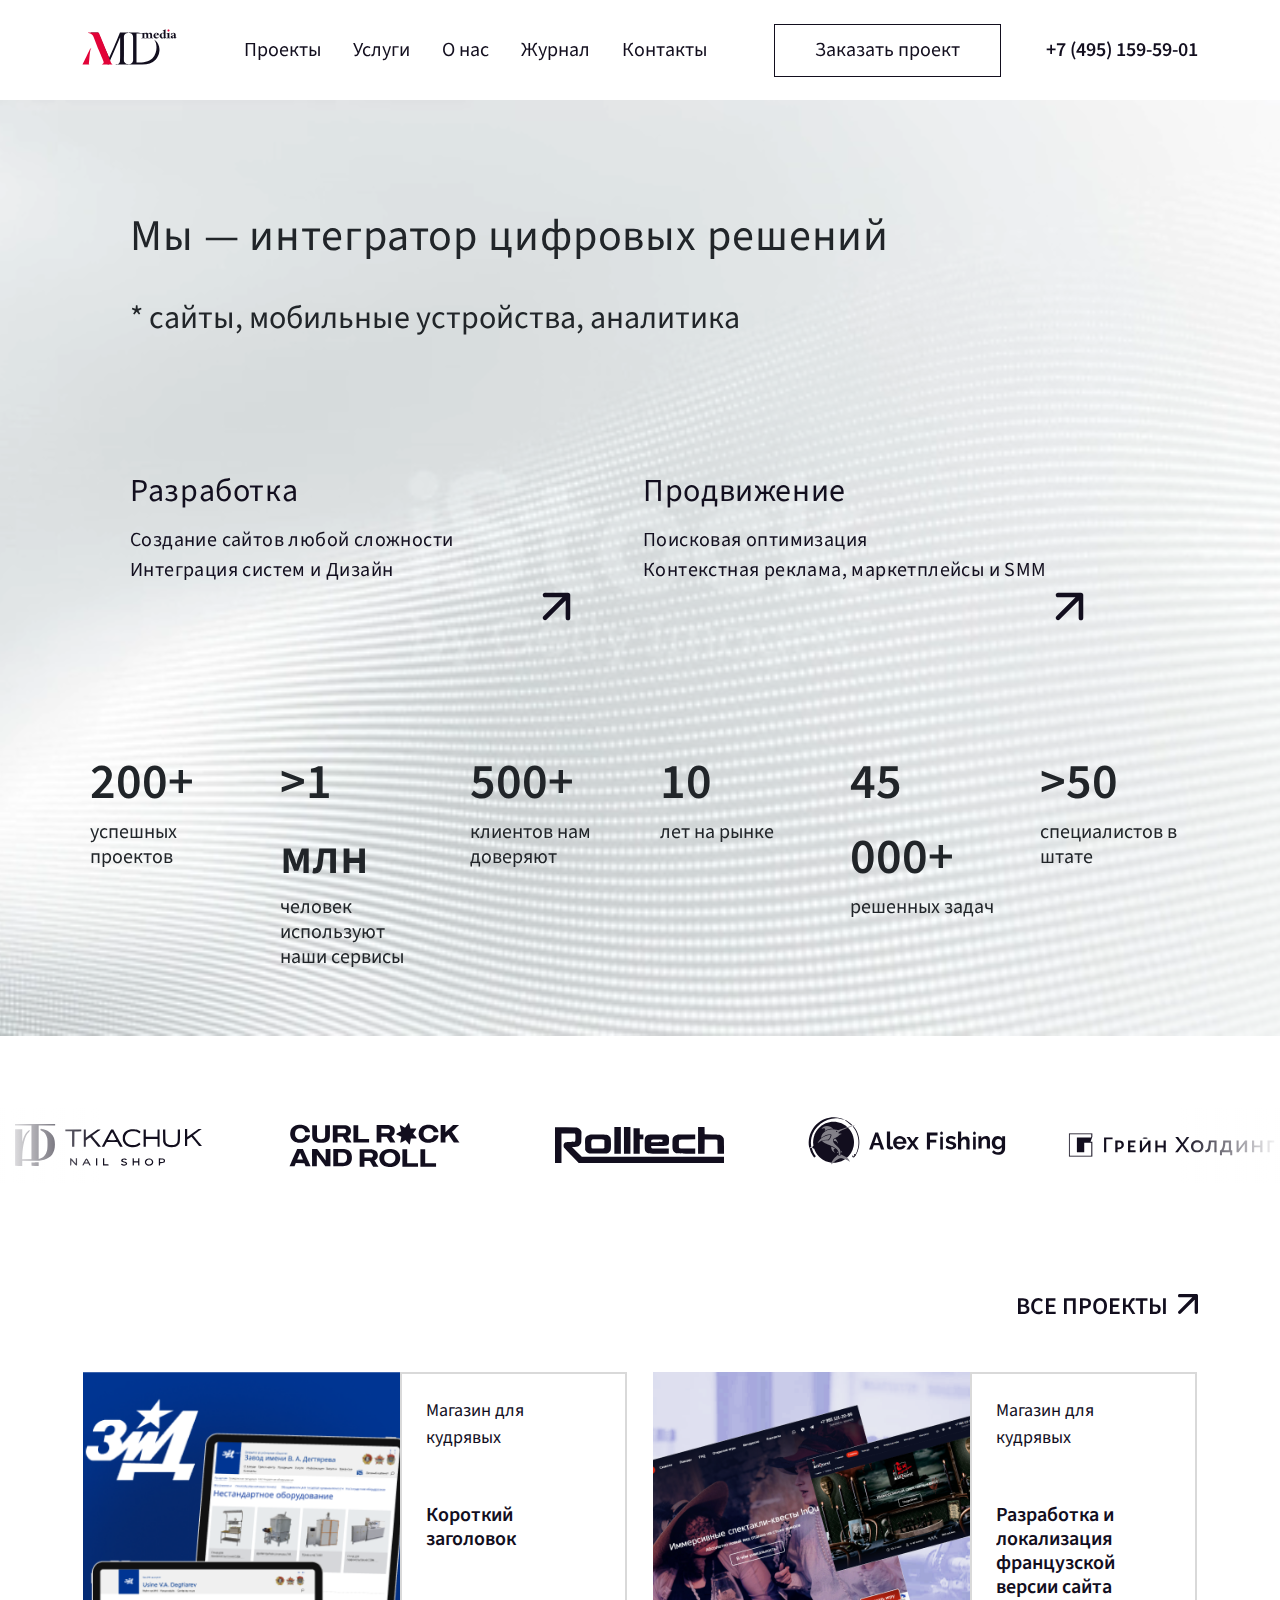
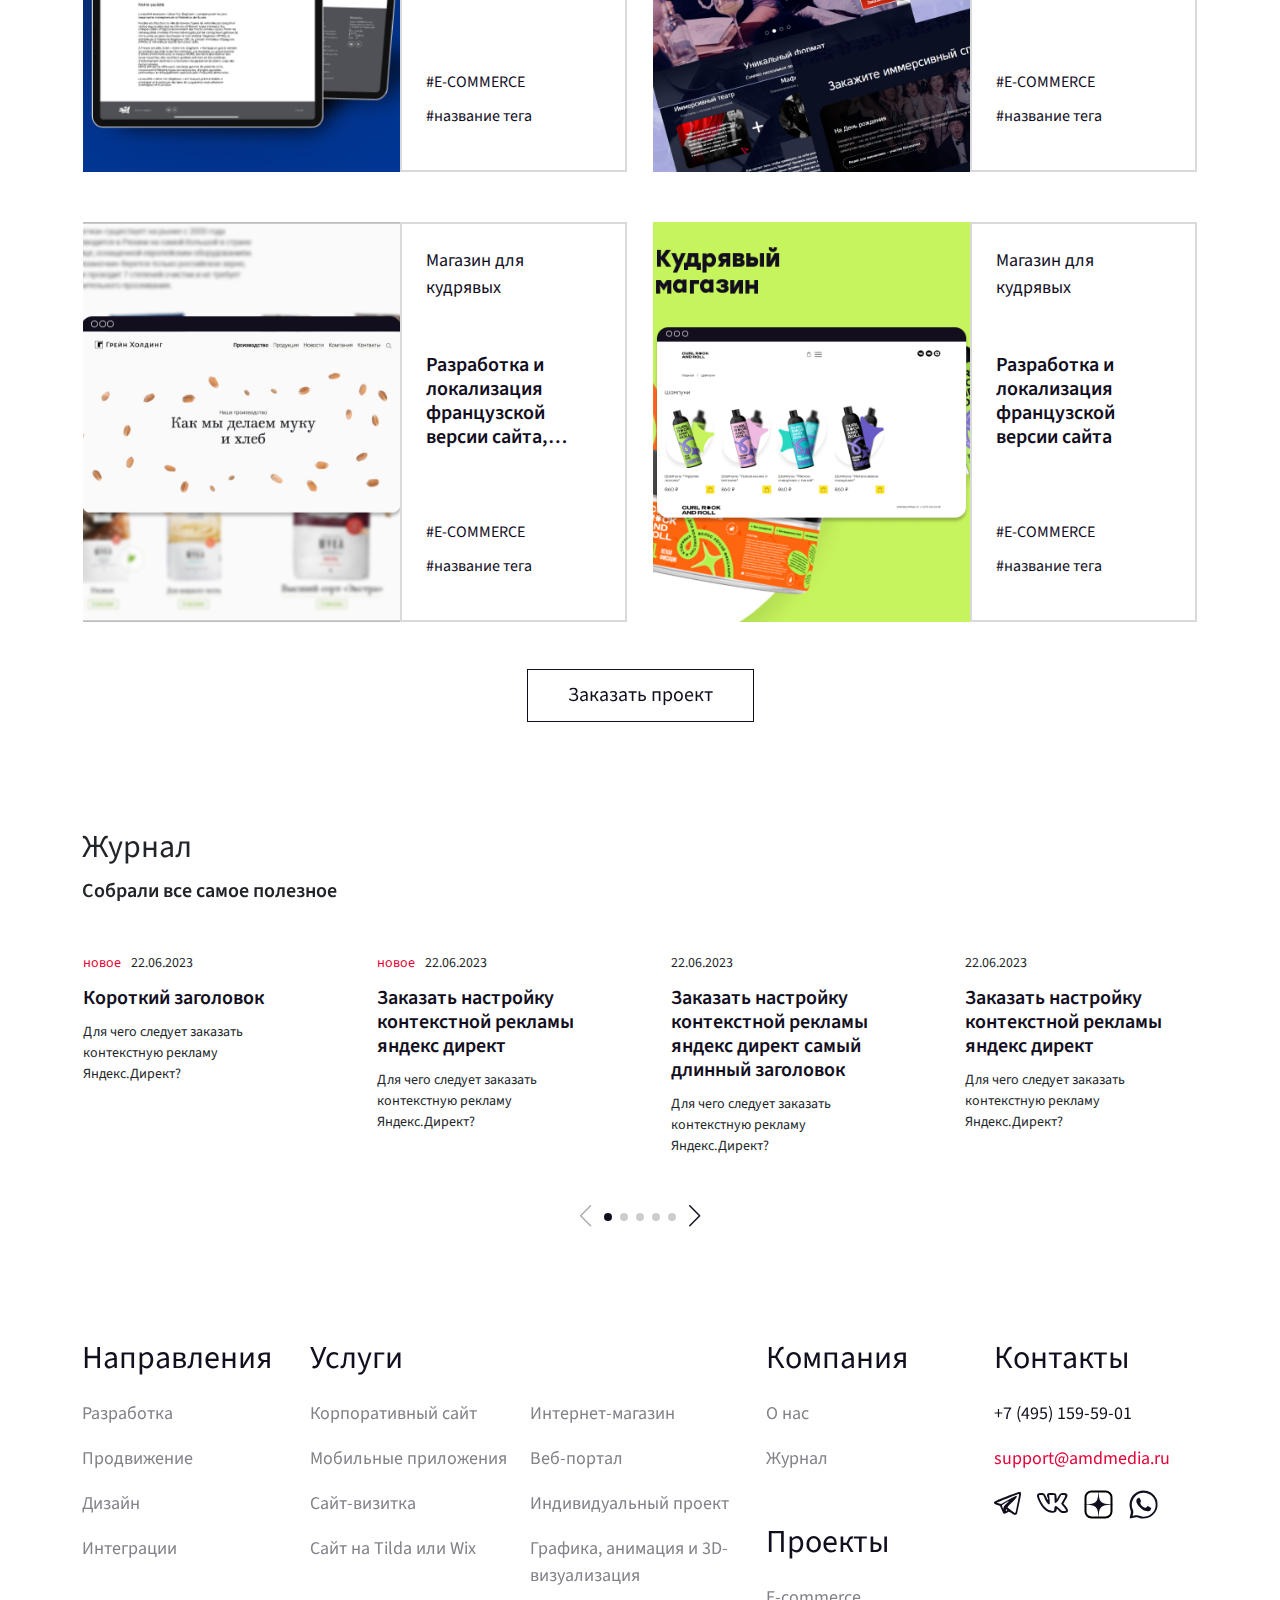
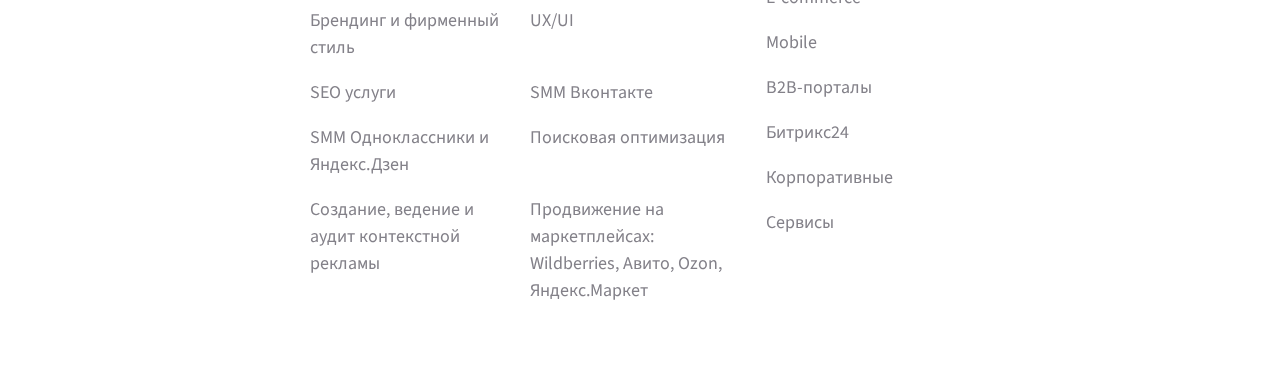
==== commit cb020c5b: "fix link project-item.html" ====
--- a/index.html
+++ b/index.html
@@ -191,7 +191,7 @@
                 <div class="projects-grid">
                     <div class="row gy-5 row-cols-1 row-cols-md-1 row-cols-lg-1 row-cols-xl-2">
                         <div class="col">
-                            <a class="card project-card" href="project-item.html">
+                            <a class="card project-card" href="projects-item.html">
                                 <div class="row g-0">
                                     <div class="col-md-7">
                                         <div class="card-figure">
@@ -217,7 +217,7 @@
                             </a>
                         </div>
                         <div class="col">
-                            <a class="card project-card" href="project-item.html">
+                            <a class="card project-card" href="projects-item.html">
                                 <div class="row g-0">
                                     <div class="col-md-7">
                                         <div class="card-figure">
@@ -243,7 +243,7 @@
                             </a>
                         </div>
                         <div class="col">
-                            <a class="card project-card" href="project-item.html">
+                            <a class="card project-card" href="projects-item.html">
                                 <div class="row g-0">
                                     <div class="col-md-7">
                                         <div class="card-figure">
@@ -269,7 +269,7 @@
                             </a>
                         </div>
                         <div class="col">
-                            <a class="card project-card" href="project-item.html">
+                            <a class="card project-card" href="projects-item.html">
                                 <div class="row g-0">
                                     <div class="col-md-7">
                                         <div class="card-figure">
--- a/css/style.css
+++ b/css/style.css
@@ -476,10 +476,6 @@
     100% {
         transform: translate(0, 0px);
     }
-}
-
-.hover-cursor {
-    cursor: url(../img/cursor-steps.svg) 0 0, pointer;
 }
 
 /*//////////////////////////////////////////////////////////////////
@@ -871,7 +867,7 @@
 [ CONTENT ]*/
 
 .main {
-    padding: 0 0 106px;
+    padding: 0 0 76px;
 }
 
 .main > .section {
@@ -880,6 +876,10 @@
 
 .main > .section:last-child {
     margin-bottom: 0;
+}
+
+.container-meta>* {
+    display: inline-block;
 }
 
 .container-meta>*::before {
@@ -986,7 +986,7 @@
 .hero-title h1 {
     font-size: 32px;
     font-weight: 400;
-    letter-spacing: 2%;
+    letter-spacing: 0.02em;
     margin-bottom: 46px;
 }
 
@@ -1020,14 +1020,14 @@
 .activities-card .activities-title {
     font-size: 32px;
     font-weight: 400;
-    letter-spacing: 2%;
+    letter-spacing: 0.02em;
     margin-bottom: 10px;
 }
 
 .activities-card .activities-desc {
     font-size: 20px;
     font-weight: 400;
-    letter-spacing: 2%;
+    letter-spacing: 0.02em;
     margin-bottom: 0;
 }
 
@@ -1257,24 +1257,25 @@
 }
 
 /*------------------------------------------------------------------
-[ section-sidebar-widget ]*/
-
-.blog-item__meta>a {
-    color: var(--color-black);
-    margin-right: 10px;
-}
-
-.blog-item__meta>a:hover {
-    color: var(--color-red);
-}
-
-.blog-item__meta>a::before {
-    content: '#';
-    margin-right: 3px;
-}
-
-/*------------------------------------------------------------------
-[ section-sidebar-widget ]*/
+[ sidebar-widget ]*/
+
+.widget-sidebar {
+    margin-bottom: 32px;
+}
+
+.widget-sidebar .widget-title {
+    font-size: 32px;
+    font-weight: 400;
+    margin-bottom: 18px;
+}
+
+.widget-sidebar p {
+    font-size: 18px;
+}
+
+.widget-sidebar .widget-link {
+    font-size: 32px;
+}
 
 .nav.sidebar-nav {
     --bs-nav-link-padding-x: 0;
@@ -1299,26 +1300,12 @@
     border: none;
 }
 
-/*------------------------------------------------------------------
-[ section-cases ]*/
-
-.case-item-header {
-    padding-bottom: 116px;
-}
-
-.case-item-text>div {
-    padding-bottom: 116px;
-}
-
-.case-item-text>div:last-child {
-    padding-bottom: 0;
-}
-
-/*------------------------------------------------------------------
-[ section-project ]*/
-
-.projectSwiper .swiper-slide img {
-    width: 100%;
+@media (min-width: 992px) {
+
+    .sidebar-sticky {
+        position: sticky;
+        top: 120px;
+    }
 }
 
 /*------------------------------------------------------------------
@@ -1478,10 +1465,23 @@
 }
 
 /*------------------------------------------------------------------
-[ section-works ]*/
+[ section-works-slider ]*/
+
+.section-works-slider {
+    padding: 55px 0 78px;
+    background-color: #120E1E;
+}
+
+.section-works-slider .link-with-arrow {
+    color: #fff;
+}
+
+.section-works-slider .link-with-arrow::after {
+    content: url("data:image/svg+xml,%3Csvg width='21' height='22' viewBox='0 0 21 22' fill='none' xmlns='http://www.w3.org/2000/svg'%3E%3Cpath d='M18.8485 0.811279H1.87879C0.860604 0.811279 0.181816 1.49052 0.181816 2.50939C0.181816 3.52826 0.860604 4.20751 1.87879 4.20751H14.7758L0.690907 18.3018C0.0121194 18.9811 0.0121194 20 0.690907 20.6792C1.3697 21.3584 2.38788 21.3584 3.06666 20.6792L17.1515 6.58486V19.4905C17.1515 20.5094 17.8303 21.1886 18.8485 21.1886C19.8667 21.1886 20.5455 20.5094 20.5455 19.4905V2.50939C20.5455 1.49052 19.8667 0.811279 18.8485 0.811279Z' fill='white'/%3E%3C/svg%3E%0A");
+}
 
 .worksSwiper {
-    padding-bottom: 50px;
+    padding-bottom: 80px;
 }
 
 .worksSwiper .swiper-slide {
@@ -1490,22 +1490,22 @@
 }
 
 .worksSwiper .swiper-slide.swiper-slide-active {
-    transform: translateY(50px);
+    transform: translateY(80px);
     transition: transform .3s;
 }
 
 .worksSwiper .swiper-slide.swiper-slide-prev {
-    transform: translateY(25px);
+    transform: translateY(40px);
     transition: transform .3s;
 }
 
 .worksSwiper .swiper-slide.swiper-slide-next {
-    transform: translateY(25px);
+    transform: translateY(40px);
     transition: transform .3s;
     transition-delay: .1s;
 }
 
-.worksSwiper .swiper-slide img {
+.worksSwiper .swiper-img {
     width: 100%;
 }
 
@@ -1518,33 +1518,6 @@
 
 .teamSwiper .swiper-slide img {
     width: 100%;
-}
-
-/*------------------------------------------------------------------
-[ section-blog ]*/
-
-.blog-sidebar>.blog-sidebar-widget {
-    padding-top: 35px;
-    padding-bottom: 35px;
-}
-
-.blog-sidebar>.blog-sidebar-widget:first-child {
-    padding-top: 0;
-}
-
-.blog-sidebar>.blog-sidebar-widget:last-child {
-    padding-bottom: 0;
-}
-
-.subscribe-form>.form-control {
-    padding: 8px 21px;
-}
-
-@media (min-width: 992px) {
-
-    .subscribe-form>.form-control {
-        padding: 12px 41px;
-    }
 }
 
 /*------------------------------------------------------------------
@@ -1615,7 +1588,7 @@
 }
 
 /*------------------------------------------------------------------
-[ section-accordeon ]*/
+[ section-faq ]*/
 
 .btn-accordeon {
     display: inline-flex;
@@ -1642,6 +1615,127 @@
     transform: rotate(90deg);
 }
 
+/*------------------------------------------------------------------
+[ section-uslugi ]*/
+
+.section-uslugi {
+    position: relative;
+    overflow-x: clip;
+}
+
+.section-uslugi .section-bg-img {
+    position: absolute;
+    top: -50px;
+    right: -69px;
+    z-index: -1;
+}
+
+.uslugi-grid {
+    position: relative;
+}
+
+.widget-uslugi {
+    margin-bottom: 72px;
+}
+
+.widget-uslugi .widget-title {
+    display: flex;
+    align-items: center;
+    gap: 10px;
+    font-size: 40px;
+    font-weight: 400;
+    line-height: 1;
+    letter-spacing: 0.02em;
+    text-transform: uppercase;
+    margin-bottom: 24px;
+}
+
+.widget-uslugi .widget-title > * {
+    margin-bottom: 0;
+}
+
+.widget-uslugi .widget-title img,
+.widget-uslugi .widget-title svg {
+    vertical-align: inherit;
+}
+
+.widget-uslugi .list-uslugi {
+    --bs-link-color: #120E1E;
+    --bs-link-hover-color: #e20338;
+    display: flex;
+    flex-direction: column;
+    gap: 24px;
+    margin-bottom: 0;
+    padding-left: 24px;
+}
+
+.widget-uslugi .list-uslugi li {
+    list-style-image: url("data:image/svg+xml,%3Csvg width='12' height='14' viewBox='0 0 12 14' fill='none' xmlns='http://www.w3.org/2000/svg'%3E%3Cpath d='M12 7L-6.52533e-07 13.9282L-4.68497e-08 0.0717964L12 7Z' fill='%23EF9CB0'/%3E%3C/svg%3E%0A");
+    padding-inline-start: 12px;
+}
+
+.widget-uslugi .list-uslugi a {
+    font-size: 20px;
+    font-weight: 600;
+    line-height: 1.25;
+    letter-spacing: 0.02em;
+    text-transform: uppercase;
+}
+
+@media (min-width: 992px) {
+
+    .section-uslugi .section-bg-img {
+        top: -50px;
+        right: 5%;
+    }
+}
+
+/*------------------------------------------------------------------
+[ blog-grid ]*/
+
+.blog-grid {
+    max-width: 1010px;
+}
+
+/*------------------------------------------------------------------
+[ page-content ]*/
+
+.page-content {
+    position: relative;
+}
+
+.page-content h1 {
+    margin-bottom: 46px;
+}
+
+.page-content h2,
+.page-content h3,
+.page-content h4,
+.page-content h5,
+.page-content h6 {
+    margin-bottom: 24px;
+}
+
+.page-content p {
+    font-size: 20px;
+    margin-bottom: 32px;
+}
+
+.page-content img {
+    margin-bottom: 46px;
+}
+
+@media (min-width: 992px) {
+
+    .page-content h1 {
+        margin-bottom: 72px;
+    }
+
+    .page-content img {
+        margin-bottom: 72px;
+    }
+}
+
 /*//////////////////////////////////////////////////////////////////
 [ MEDIA ]*/
 
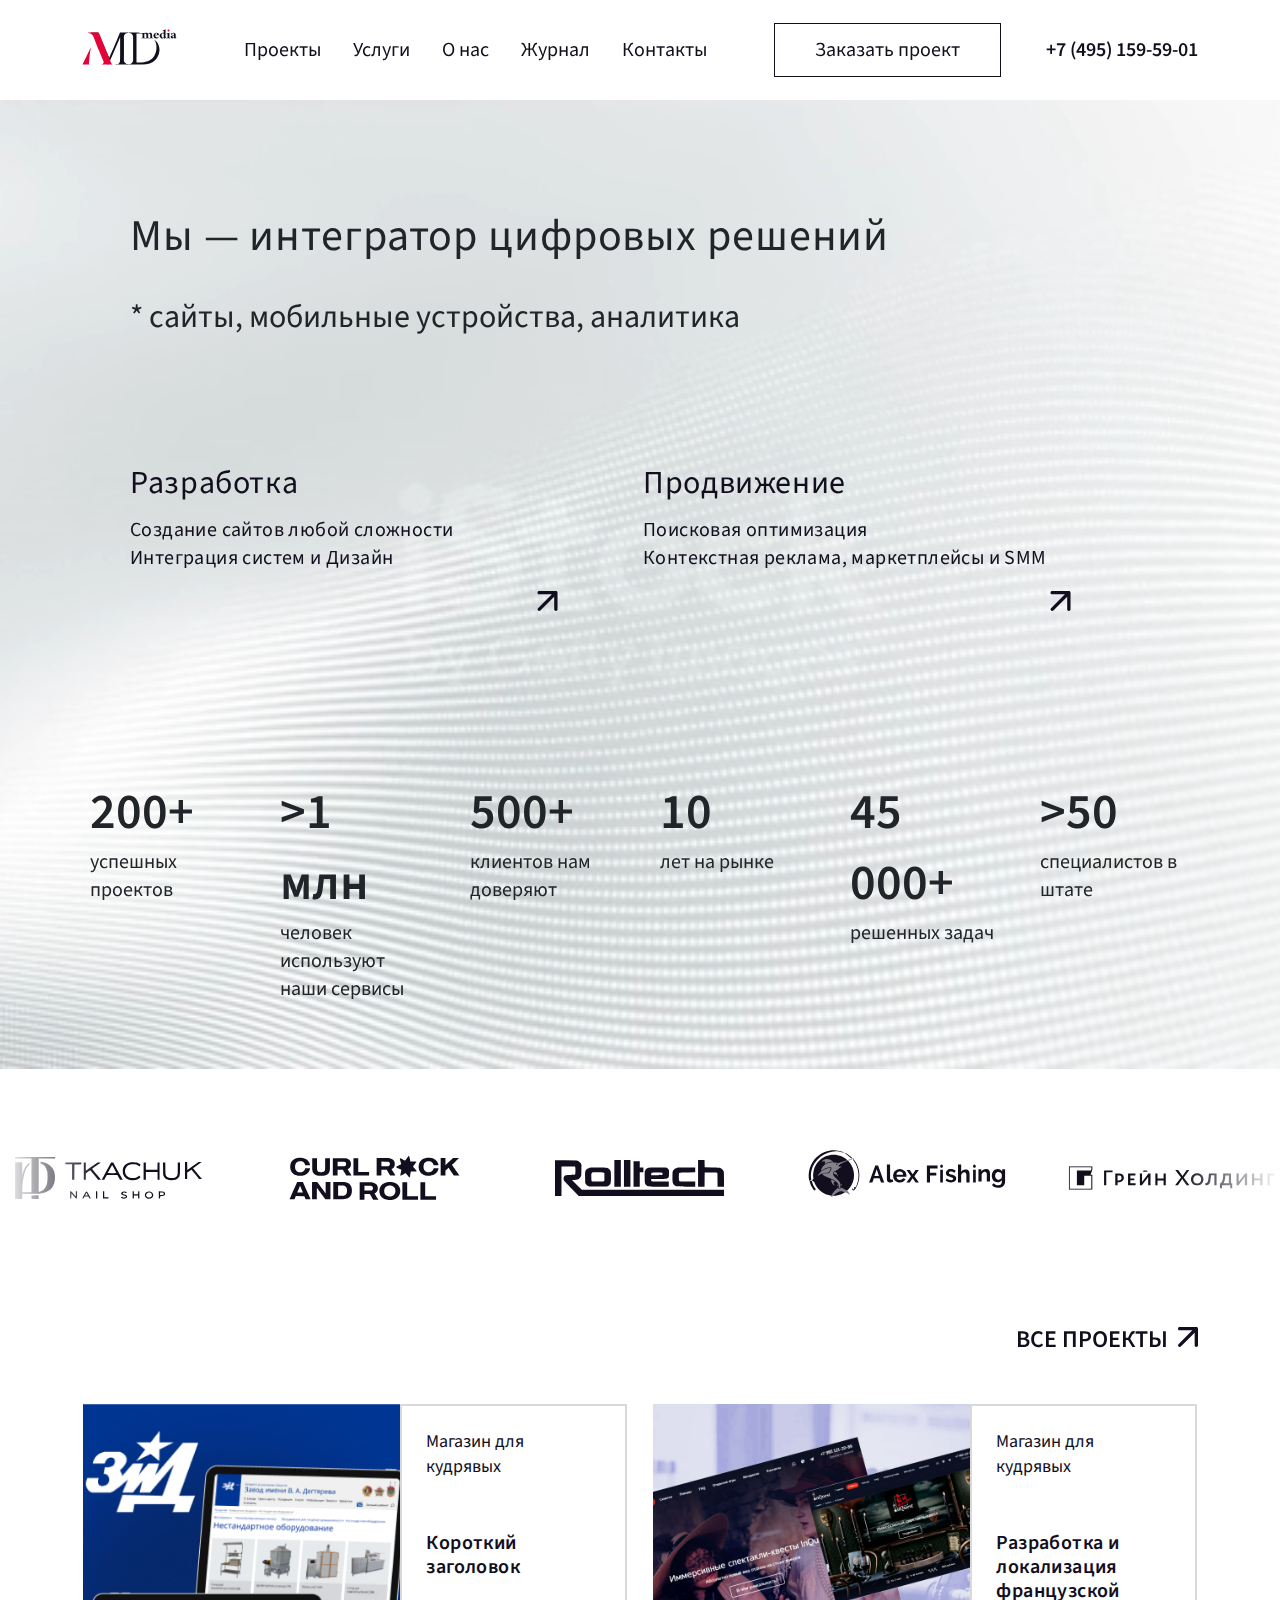
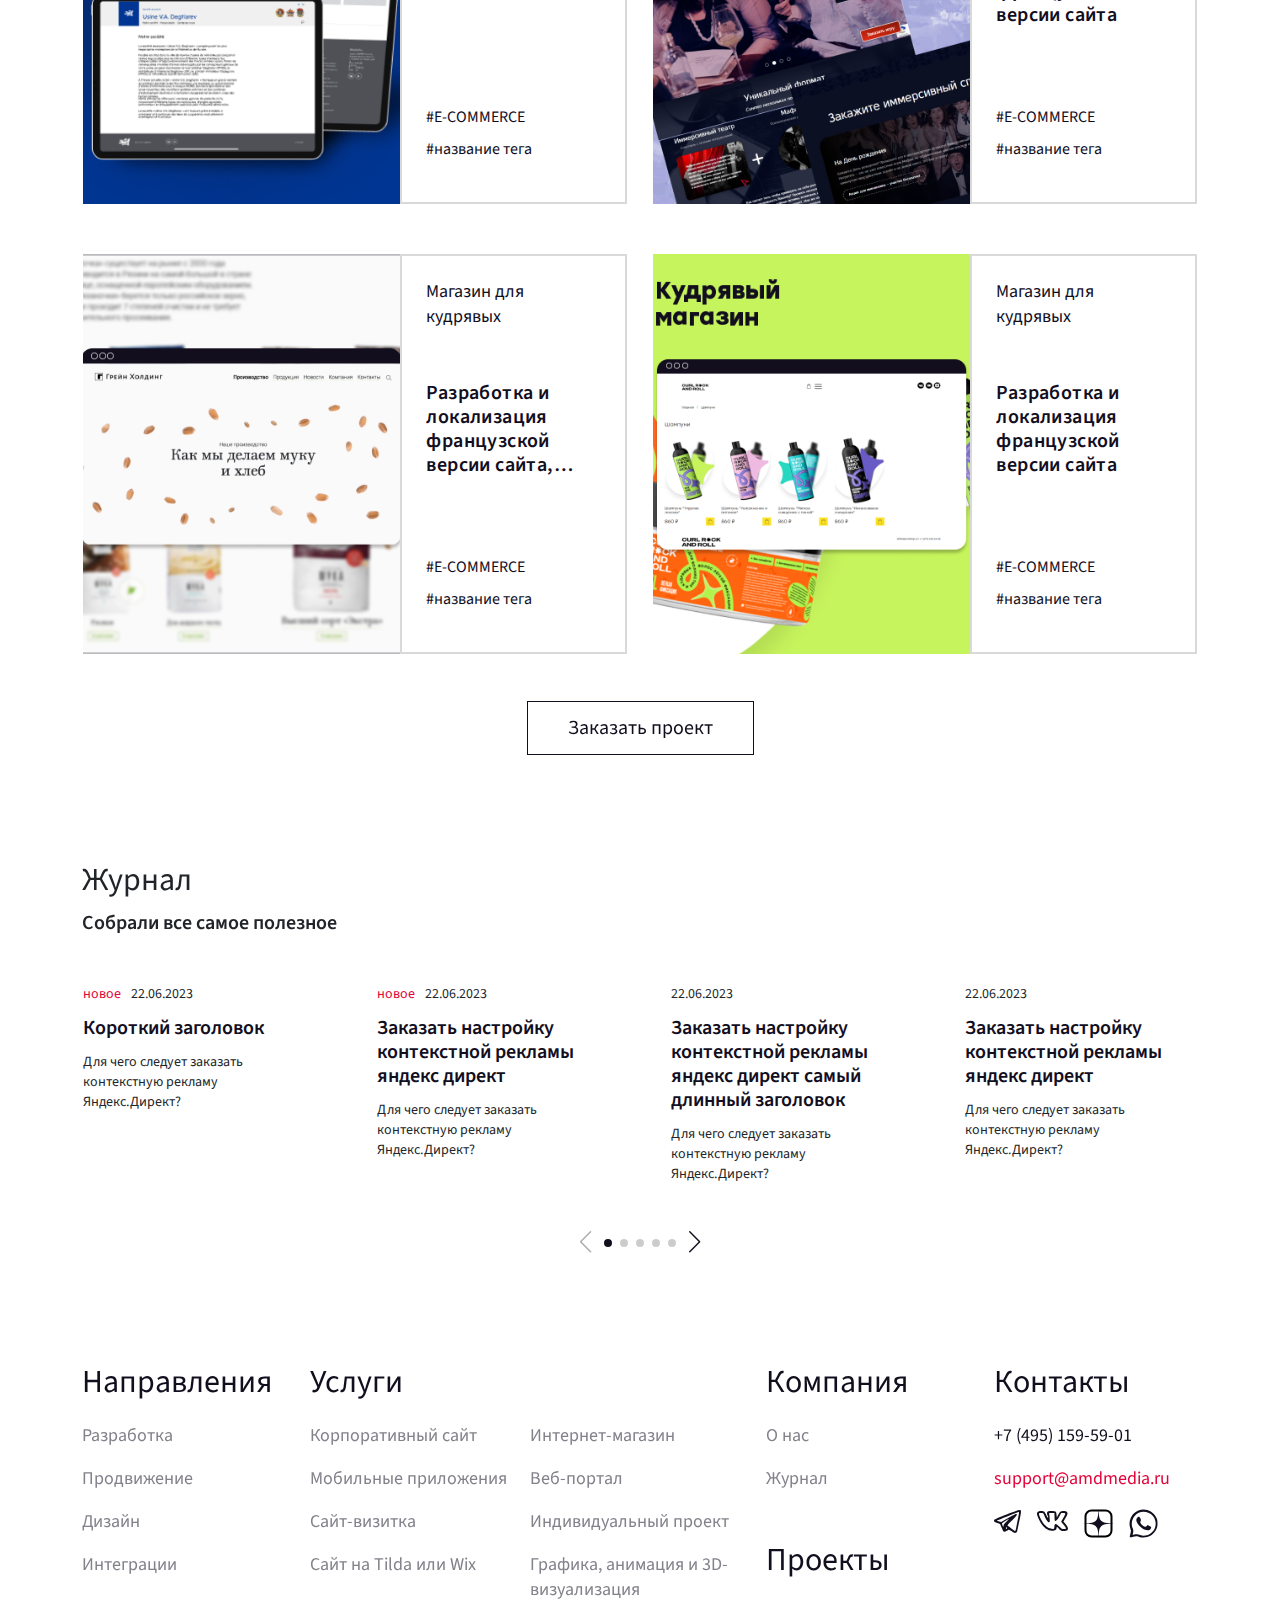
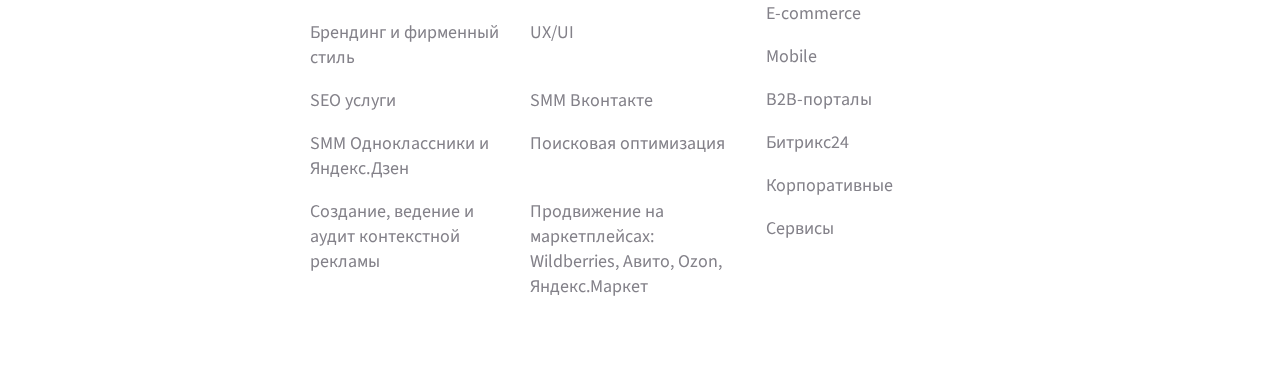
==== commit aab9c787: "fix activities-card" ====
--- a/index.html
+++ b/index.html
@@ -63,21 +63,17 @@
                         <div class="hero-subtitle">* сайты, мобильные устройства, аналитика</div>
                     </div>
                     <div class="hero-activities">
-                        <div class="row g-0">
-                            <div class="col-md-6">
-                                <a class="activities-card p-lg-5" href="#">
+                        <div class="activities-grid">
+                                <a class="activities-card" href="#">
                                     <p class="activities-title">Разработка</p>
                                     <p class="activities-desc">Создание сайтов любой сложности<br> Интеграция систем и Дизайн</p>
                                     <div class="card-arrow"></div>
                                 </a>
-                            </div>
-                            <div class="col-md-6">
-                                <a class="activities-card last-card p-lg-5" href="#">
+                                <a class="activities-card" href="#">
                                     <p class="activities-title">Продвижение</p>
                                     <p class="activities-desc">Поисковая оптимизация<br> Контекстная реклама, маркетплейсы и SMM</p>
                                     <div class="card-arrow"></div>
                                 </a>
-                            </div>
                         </div>
                     </div>
                     <div class="hero-advantages">
--- a/css/style.css
+++ b/css/style.css
@@ -56,7 +56,7 @@
     --bs-body-font-family: 'Source Sans Pro', sans-serif;
     --bs-body-font-size: 1rem;
     --bs-body-font-weight: 400;
-    --bs-body-line-height: 1.5;
+    --bs-body-line-height: normal;
     --bs-body-color: #212529;
     --bs-body-bg: #fff;
     --bs-border-width: 1px;
@@ -151,6 +151,10 @@
     font-size: 22px;
 }
 
+.fs-24 {
+    font-size: 24px;
+}
+
 .fs-28 {
     font-size: 28px;
 }
@@ -275,7 +279,7 @@
     --bs-btn-padding-y: 0.75rem;
     --bs-btn-font-size: 1.25rem;
     --bs-btn-font-weight: 400;
-    --bs-btn-line-height: 1.35;
+    --bs-btn-line-height: normal;
     --bs-btn-color: var(--color-black);
     --bs-btn-bg: transparent;
     --bs-btn-border-width: 1px;
@@ -331,6 +335,13 @@
     transition: transform .15s ease-in-out, box-shadow .15s ease-in-out;
 }
 
+.btn-secondary:active,
+.btn-secondary:hover {
+    transform: translate(-0.25rem, -0.25rem);
+    box-shadow: 0.25rem 0.25rem var(--color-black);
+    z-index: 5;
+}
+
 .btn-text {
 
 }
@@ -347,12 +358,15 @@
 .btn-rounded-interactive {
     position: relative;
     display: inline-flex;
+    justify-content: center;
     align-items: center;
-    width: 180px;
-    height: 180px;
+    width: 227px;
+    height: 227px;
     color: var(--color-black);
-    font-weight: var(--fw-semibold);
-    border: 3px solid;
+    font-size: 24px;
+    font-weight: 600;
+    text-transform: uppercase;
+    border: 1px solid;
     border-color: var(--color-black);
     border-radius: 50%;
 }
@@ -393,11 +407,6 @@
 
 @media (min-width: 992px) {
 
-    .btn-rounded-interactive {
-        width: 205px;
-        height: 205px;
-    }
-
     .btn-md {
         padding: .75rem 2.5rem;
     }
@@ -489,6 +498,9 @@
 
 .container-small {
     max-width: 1045px;
+    width: 100%;
+    padding-right: 0.75rem;
+    padding-left: 0.75rem;
     margin-right: auto;
     margin-left: auto;
 }
@@ -986,7 +998,7 @@
 .hero-title h1 {
     font-size: 32px;
     font-weight: 400;
-    letter-spacing: 0.02em;
+    letter-spacing: 0.88px;
     margin-bottom: 46px;
 }
 
@@ -998,6 +1010,11 @@
 .hero-activities {
     max-width: 1026px;
     margin-bottom: 46px;
+}
+
+.activities-grid {
+    display: grid;
+    grid-template-columns: 1fr;
 }
 
 .activities-card {
@@ -1005,7 +1022,7 @@
     position: relative;
     display: block;
     height: 100%;
-    padding: 32px;
+    padding: 43px 34px 68px;
     transition: all 0.3s ease;
 }
 
@@ -1013,28 +1030,31 @@
     background: linear-gradient(279.46deg, #FFFFFF -7.93%, rgba(255, 255, 255, 0.52) 62.76%);
 }
 
-.activities-card.last-card:hover {
+.activities-card:last-child:hover {
     background: linear-gradient(276.49deg, #92F2DA -4.2%, rgba(255, 255, 255, 0.52) 90.67%);
 }
 
 .activities-card .activities-title {
     font-size: 32px;
     font-weight: 400;
-    letter-spacing: 0.02em;
+    letter-spacing: 0.64px;
     margin-bottom: 10px;
 }
 
 .activities-card .activities-desc {
+    max-width: 267px;
     font-size: 20px;
     font-weight: 400;
-    letter-spacing: 0.02em;
+    line-height: normal;
+    letter-spacing: 0.4px;
     margin-bottom: 0;
 }
 
 .activities-card .card-arrow {
     position: absolute;
-    bottom: 0;
-    right: 24px;
+    bottom: 28px;
+    right: 21px;
+    background-image: url("data:image/svg+xml,%3Csvg width='21' height='20' viewBox='0 0 21 20' fill='none' xmlns='http://www.w3.org/2000/svg'%3E%3Cpath d='M18.8597 0H2.19303C1.19303 0 0.526367 0.666667 0.526367 1.66667C0.526367 2.66667 1.19303 3.33333 2.19303 3.33333H14.8597L1.02637 17.1667C0.359701 17.8333 0.359701 18.8333 1.02637 19.5C1.69303 20.1667 2.69303 20.1667 3.3597 19.5L17.193 5.66667V18.3333C17.193 19.3333 17.8597 20 18.8597 20C19.8597 20 20.5264 19.3333 20.5264 18.3333V1.66667C20.5264 0.666667 19.8597 0 18.8597 0Z' fill='%23120E1E'/%3E%3C/svg%3E%0A");
     transition: transform 0.3s ease;
 }
 
@@ -1060,7 +1080,7 @@
 .item-advantage span {
     font-size: 14px;
     font-weight: 400;
-    line-height: 1.25;
+    line-height: normal;
 }
 
 @media (min-width: 992px) {
@@ -1086,9 +1106,21 @@
         margin-bottom: 112px;
     }
 
+    .activities-grid {
+        grid-template-columns: 1fr 1fr;
+    }
+
+    .activities-card {
+        padding: 43px 48px 93px;
+    }
+
     .activities-card .card-arrow {
-        bottom: 12px;
-        right: 24px;
+        bottom: 49px;
+        right: 33px;
+    }
+
+    .activities-card .activities-desc {
+        max-width: fit-content;
     }
 
     .item-advantage p {
@@ -1168,91 +1200,82 @@
 [ section-testimonials ]*/
 
 .testimonialSwiper .swiper-wrapper {
-    margin-bottom: 35px;
-}
-
-.custom-next,
-.custom-prev {
+    margin-bottom: 50px;
+}
+
+.testimonial-card {
+    position: relative;
+}
+
+.testimonial-img {
+    position: relative;
+    height: 315px;
+}
+
+.testimonial-img img {
+    width: 100%;
+    height: 100%;
+    object-fit: cover;
+}
+
+.testimonial-img .overlay {
     position: absolute;
-    top: 50%;
-    width: 72px;
-    height: 48px;
-    z-index: 10;
-    cursor: pointer;
-    display: flex;
-    align-items: center;
-    justify-content: center;
-}
-
-.custom-next {
-    right: 10px;
-    left: auto;
-}
-
-.custom-prev {
-    left: 10px;
-    right: auto;
-}
-
-.custom-next.swiper-button-disabled,
-.custom-prev.swiper-button-disabled {
-    opacity: 0;
-}
-
-.custom-next.swiper-button-next:after,
-.custom-prev.swiper-button-prev:after {
-    content: none;
-}
-
-.custom-pagination .swiper-pagination-bullet-active {
-    background-color: var(--color-black);
-}
-
-.testimonial-img {
-    height: 315px;
-}
-
-.testimonial-text {
-    padding: 50px 30px 40px 30px;
-    border: 2px solid;
-    border-color: #BCBBBF;
-}
-
-.overlay-item {
-    position: relative;
-    overflow: hidden;
-}
-
-.overlay-layer {
-    position: absolute;
-    bottom: 0;
+    top: 0;
     display: flex;
     align-items: center;
     justify-content: center;
     width: 100%;
     height: 100%;
     background-color: rgb(0 0 0 / 0%);
-    transition: bottom .6s ease;
+    z-index: 1;
+    transition: all 0.3s ease;
+}
+
+.testimonial-text {
+    position: relative;
+    height: 315px;
+    padding: 30px 30px 20px;
+    border: 2px solid;
+    border-color: #BCBBBF;
+    overflow-y: auto;
+}
+
+.testimonial-text::-webkit-scrollbar {
+    width: 4px;
+    height: 4px;
+}
+
+.testimonial-text::-webkit-scrollbar-track {
+    background-color: rgba(0,0,0,.1);
+}
+
+.testimonial-text::-webkit-scrollbar-thumb {
+    border-radius: 2px;
+    background-color: rgba(0,0,0,.5);
+}
+
+.testimonial-text p {
+    font-size: 20px;
+}
+
+.testimonial-text p:last-child {
+    margin-bottom: 0;
 }
 
 @media (min-width: 992px) {
 
+    .testimonialSwiper .swiper-wrapper {
+        margin-bottom: 100px;
+    }
+
     .testimonial-img {
-        transform: translateX(-60px);
+        transform: translate(-30px, 0);
+        z-index: 1;
     }
 
     .testimonial-text {
-        margin-top: 30px;
-        padding: 40px 80px 40px 40px;
-        height: 100%;
-    }
-
-    .overlay-layer {
-        bottom: -100%;
-    }
-
-    .overlay-item:hover .overlay-layer {
-        bottom: 0;
+        padding: 50px 80px 40px 30px;
+        transform: translate(30px, 50px);
     }
 }
 
@@ -1382,7 +1405,8 @@
 .project-card .card-title {
     font-size: 20px;
     font-weight: 600;
-    line-height: 1.2;
+    line-height: 121.7%;
+    letter-spacing: 0.4px;
     display: -webkit-box;
     -webkit-line-clamp: 4;
     -webkit-box-orient: vertical;
@@ -1512,12 +1536,95 @@
 /*------------------------------------------------------------------
 [ section-team ]*/
 
-.teamSwiper {
-    padding-bottom: 50px;
-}
-
-.teamSwiper .swiper-slide img {
+.teamSwiper .swiper-wrapper {
+    margin-bottom: 50px;
+}
+
+.teamSwiper .swiper-slide {
+    height: 220px;
+}
+
+.teamSwiper .swiper-img {
     width: 100%;
+    height: 100%;
+    object-fit: cover;
+}
+
+.swiper-next,
+.swiper-prev {
+    position: absolute;
+    top: 50%;
+    transform: translateY(-50%);
+    display: flex;
+    align-items: center;
+    justify-content: center;
+    width: 72px;
+    height: 72px;
+    border-radius: 50%;
+    z-index: 10;
+    cursor: pointer;
+    color: #fff;
+    font-size: 24px;
+    background-color: #120E1E;
+    transition: all 0.3s ease;
+}
+
+.swiper-next:hover,
+.swiper-prev:hover {
+    height: 48px;
+}
+
+.swiper-next {
+    right: 10px;
+    left: auto;
+}
+
+.swiper-next > i {
+    transform: rotate(180deg);
+}
+
+.swiper-prev {
+    left: 10px;
+    right: auto;
+}
+
+.swiper-next::before,
+.swiper-prev::before {
+    content: "";
+    position: absolute;
+    display: block;
+    width: 100px;
+    height: 100px;
+}
+
+.swiper-button-disabled {
+    opacity: 0.075;
+    pointer-events: none;
+    cursor: default;
+}
+
+@media (max-width: 1200px) {
+
+    .swiper-next,
+    .swiper-prev {
+        display: none;
+    }
+}
+
+@media (min-width: 992px) {
+
+    .teamSwiper .swiper-slide {
+        height: 400px;
+    }
+
+    .swiper .swiper-scrollbar {
+        opacity: 0;
+        transition: opacity 0.3s ease;
+    }
+    
+    .swiper:hover .swiper-scrollbar {
+        opacity: 1;
+    }
 }
 
 /*------------------------------------------------------------------
@@ -1588,7 +1695,7 @@
 }
 
 /*------------------------------------------------------------------
-[ section-faq ]*/
+[ accordeon ]*/
 
 .btn-accordeon {
     display: inline-flex;
@@ -1615,6 +1722,20 @@
     transform: rotate(90deg);
 }
 
+.accordeon-arrow {
+    gap: 19px;
+}
+
+.accordeon-arrow::after {
+    content: url("data:image/svg+xml,%3Csvg width='20' height='20' viewBox='0 0 20 20' fill='none' xmlns='http://www.w3.org/2000/svg'%3E%3Cpath d='M18.3333 0L1.66667 0C0.666667 0 0 0.666667 0 1.66667C0 2.66667 0.666667 3.33333 1.66667 3.33333L14.3333 3.33333L0.5 17.1667C-0.166666 17.8333 -0.166666 18.8333 0.5 19.5C1.16667 20.1667 2.16667 20.1667 2.83333 19.5L16.6667 5.66667L16.6667 18.3333C16.6667 19.3333 17.3333 20 18.3333 20C19.3333 20 20 19.3333 20 18.3333L20 1.66667C20 0.666667 19.3333 0 18.3333 0Z' fill='%23120E1E'/%3E%3C/svg%3E%0A");
+    transform: rotate(90deg);
+    transition: transform 0.3s ease;
+}
+
+.accordeon-arrow.collapsed::after {
+    transform: rotate(0);
+}
+
 /*------------------------------------------------------------------
 [ section-uslugi ]*/
 
@@ -1642,15 +1763,14 @@
     display: flex;
     align-items: center;
     gap: 10px;
-    font-size: 40px;
-    font-weight: 400;
-    line-height: 1;
-    letter-spacing: 0.02em;
+    margin-bottom: 24px;
+}
+
+.widget-uslugi .widget-title p {
+    font-size: 50px;
+    font-weight: 600;
+    font-variant: all-small-caps;
     text-transform: uppercase;
-    margin-bottom: 24px;
-}
-
-.widget-uslugi .widget-title > * {
     margin-bottom: 0;
 }
 
@@ -1677,8 +1797,8 @@
 .widget-uslugi .list-uslugi a {
     font-size: 20px;
     font-weight: 600;
-    line-height: 1.25;
-    letter-spacing: 0.02em;
+    line-height: normal;
+    letter-spacing: 0.4px;
     text-transform: uppercase;
 }
 
@@ -1716,7 +1836,10 @@
     margin-bottom: 24px;
 }
 
-.page-content p {
+.page-content p,
+.page-content dl,
+.page-content ol,
+.page-content ul {
     font-size: 20px;
     margin-bottom: 32px;
 }
@@ -1735,6 +1858,213 @@
         margin-bottom: 72px;
     }
 }
+
+/*------------------------------------------------------------------
+[ section-mission ]*/
+
+.section-mission .section-title {
+    display: flex;
+    flex-direction: column;
+    gap: 25px;
+    margin-bottom: 32px;
+}
+
+.section-mission .section-title p {
+    font-size: 32px;
+    font-weight: 400;
+    line-height: 112.5%;
+    text-transform: uppercase;
+    font-variant: all-small-caps;
+    margin-bottom: 0;
+}
+
+.mission-card {
+    font-size: 18px;
+    font-weight: 400;
+}
+
+.mission-img {
+    margin-bottom: 24px;
+}
+
+.mission-title {
+    font-size: 32px;
+    font-weight: 400;
+    line-height: 93.75%;
+    font-variant: all-small-caps;
+    text-transform: uppercase;
+    color: #E20338;
+    margin-bottom: 8px;
+}
+
+.mission-card p:last-child {
+    margin-bottom: 0;
+}
+
+@media (min-width: 992px) {
+
+    .section-mission .section-title {
+        margin-bottom: 72px;
+        gap: 4px;
+    }
+
+    .section-mission .section-title p {
+        font-size: 50px;
+        line-height: 120%;
+    }
+
+    .mission-card {
+        font-size: 24px;
+    }
+}
+
+/*------------------------------------------------------------------
+[ section-principles ]*/
+
+.section-principles .section-title {
+    text-align: center;
+    margin-bottom: 32px;
+}
+
+.section-principles .section-title > * {
+    font-size: 32px;
+    font-weight: 400;
+    line-height: normal;
+    font-variant: all-small-caps;
+    margin-bottom: 0;
+}
+
+.widget-principles {
+    height: 160px;
+    margin-bottom: 72px;
+}
+
+.widget-principles .widget-title {
+    font-size: 24px;
+    font-weight: 400;
+    line-height: 131.506%;
+    font-variant: all-small-caps;
+    letter-spacing: 0.48px;
+    margin-bottom: 4px;
+}
+
+.widget-principles p {
+    font-size: 18px;
+    font-weight: 400;
+    line-height: 114.006%;
+    margin-bottom: 0;
+}
+
+@media (min-width: 992px) {
+
+    .section-principles .section-title {
+        margin-bottom: 54px;
+    }
+
+    .section-principles .section-title > * {
+        font-size: 50px;
+        letter-spacing: 1px;
+    }
+
+    .widget-principles {
+        height: fit-content;
+        margin-bottom: 42px;
+    }
+
+    .widget-principles .widget-title {
+        font-size: 32px;
+        letter-spacing: 0.64px;
+    }
+
+    .widget-principles p {
+        font-size: 20px;
+        letter-spacing: 0.4px;
+    }
+}
+
+/*------------------------------------------------------------------
+[ section-faq ]*/
+
+.accordeon-faq {
+    padding: 28px 0;
+    border-top: 1px solid;
+    border-bottom: 1px solid;
+    border-color: var(--color-grey);
+    margin-top: -1px;
+}
+
+.accordeon-faq .accordeon-content {
+    max-width: 860px;
+}
+
+/*------------------------------------------------------------------
+[ section-seo ]*/
+
+.seo-container {
+    position: relative;
+    padding-bottom: calc(64px + 12px);
+}
+
+.seo-content {
+    position: relative;
+    max-width: 1060px;
+    overflow: hidden;
+    transition: max-height 0.3s ease-in;
+}
+
+.seo-content.hidden {
+    max-height: 200px;
+}
+
+.seo-content.hidden::after {
+    content: "";
+    position: absolute;
+    bottom: 0;
+    width: 100%;
+    height: 100px;
+    background-image: linear-gradient(to bottom, rgba(255, 255, 255, 0) 0%, rgba(255, 255, 255, 1) 100%);
+}
+
+.seo-content.visible::after {
+    height: 0;
+}
+
+.toggleButton {
+    position: absolute;
+    bottom: 0;
+    right: 15px;
+    display: inline-flex;
+    align-items: center;
+    justify-content: center;
+    width: 64px;
+    height: 64px;
+    padding: 0;
+    outline: 0;
+    border: none;
+    border-radius: 50%;
+    background-color: #120E1E;
+    transition: bottom 0.5s ease;
+}
+
+.toggleButton::before {
+    content: url("data:image/svg+xml,%3Csvg width='34' height='34' viewBox='0 0 34 34' fill='none' xmlns='http://www.w3.org/2000/svg'%3E%3Cpath d='M14.4242 34V19.3319H0V14.6681H14.4242V0H19.5758V14.6681H34V19.3319H19.5758V34H14.4242Z' fill='white'/%3E%3C/svg%3E%0A");
+}
+
+.toggleButton.active::before {
+    content: url("data:image/svg+xml,%3Csvg width='34' height='5' viewBox='0 0 34 5' fill='none' xmlns='http://www.w3.org/2000/svg'%3E%3Cpath d='M0 5V0H34V5H0Z' fill='white'/%3E%3C/svg%3E%0A");
+}
+
+@media (min-width: 1400px) {
+
+    .toggleButton {
+        bottom: calc(100% - 64px);
+    }
+
+    .toggleButton.active {
+        bottom: 0;
+    }
+}
+
 
 /*//////////////////////////////////////////////////////////////////
 [ MEDIA ]*/
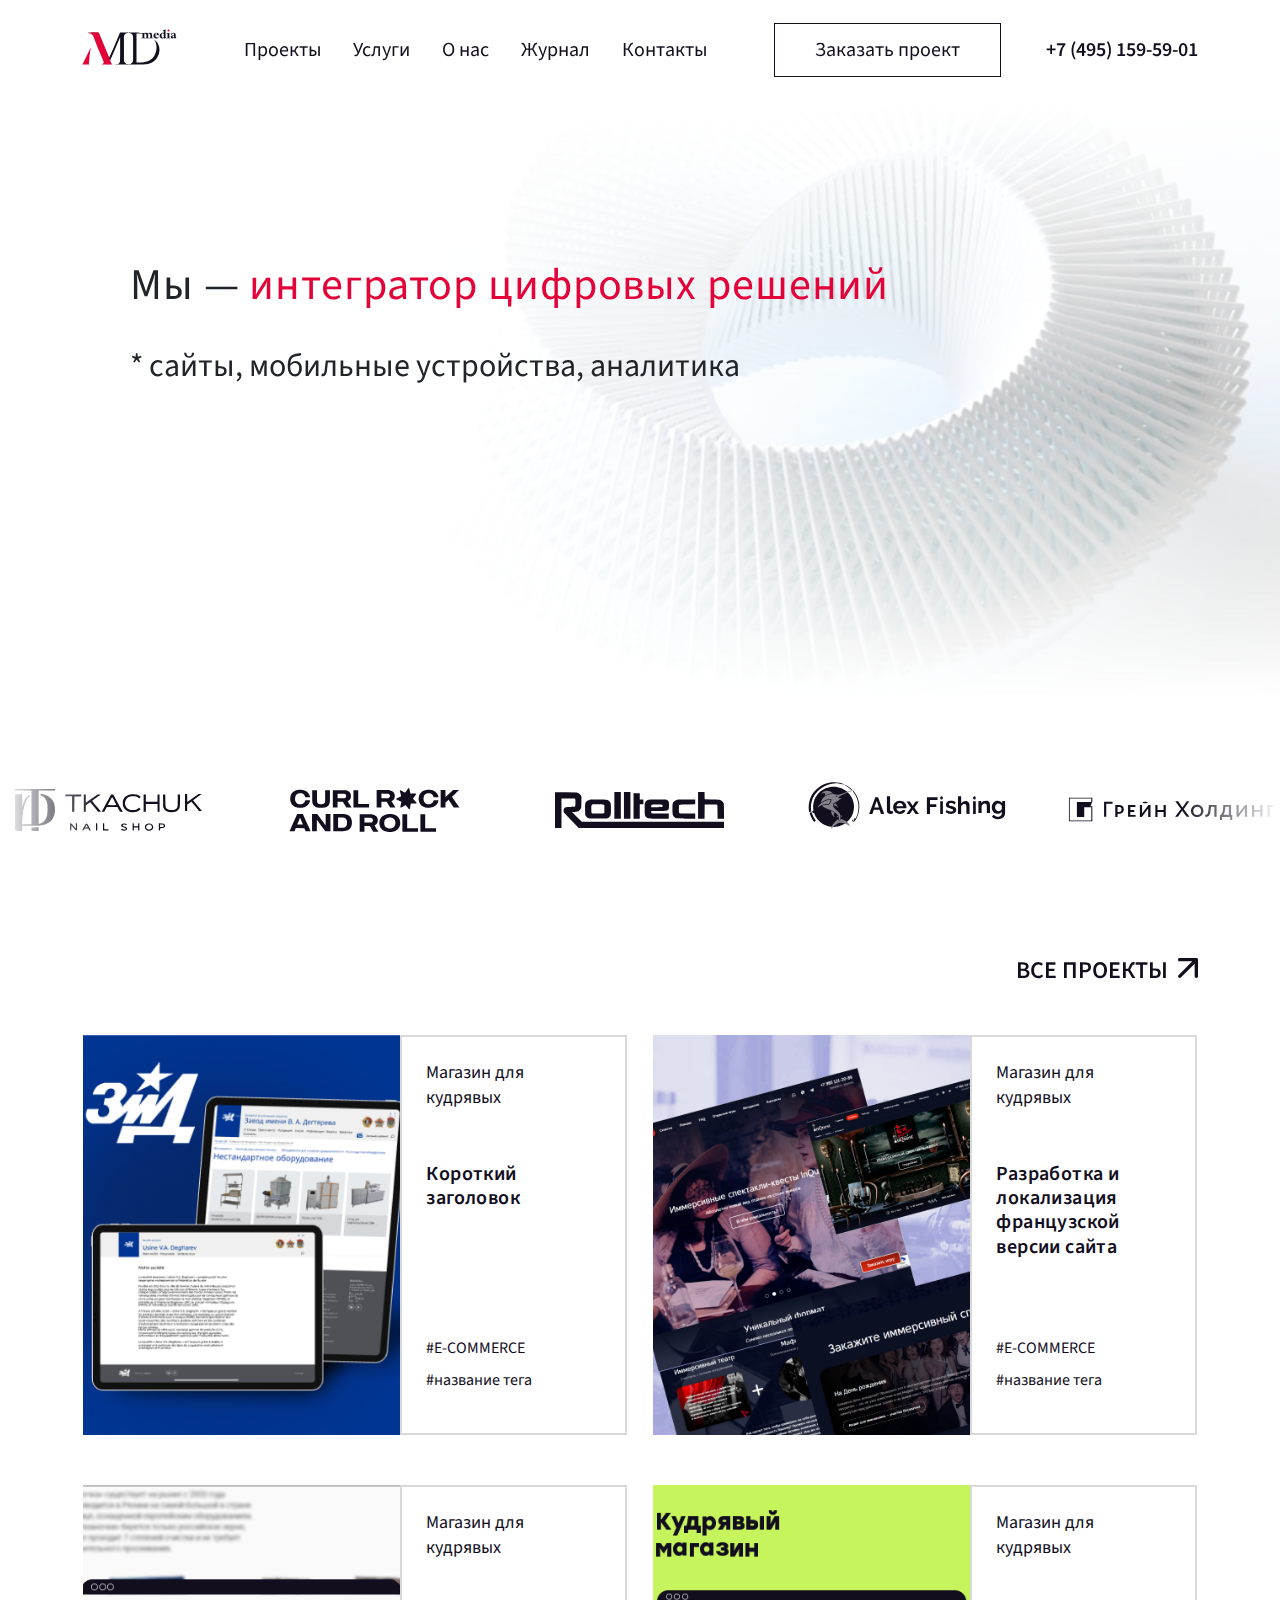
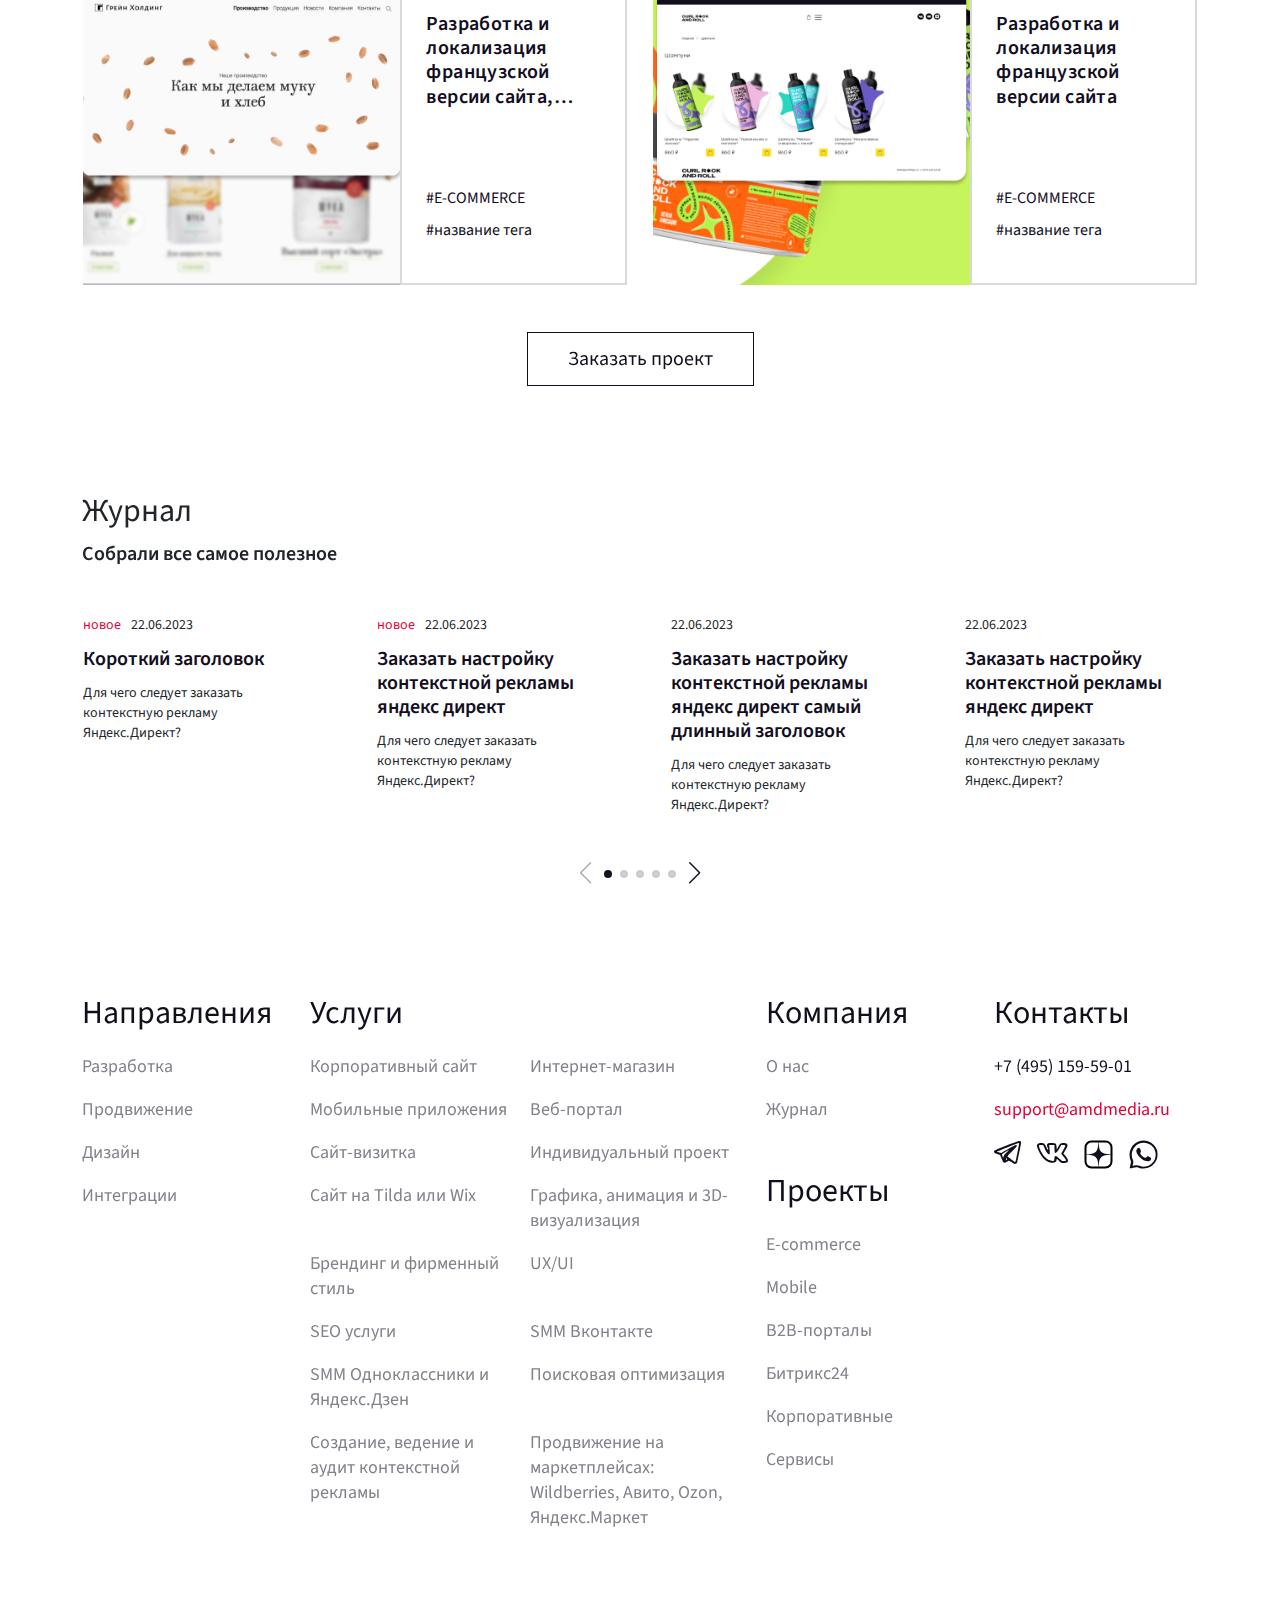
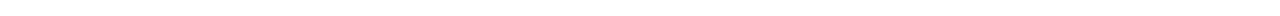
==== commit 0e135261: "-" ====
--- a/index.html
+++ b/index.html
@@ -53,16 +53,19 @@
 
         <!-- Первый экран -->
         <section class="section section-hero">
-            <video class="bg-video" poster="video/bg-hero-01.jpg" playsinline autoplay muted loop>
-                <source src="video/bg-hero-01.mp4" type="video/mp4">
-            </video>
+            <div class="bg-video">
+                <video poster="video/bg-hero-01.jpg" playsinline autoplay muted loop>
+                    <source src="video/bg-hero-02.mp4" type="video/mp4">
+                </video>
+            </div>
             <div class="position-relative">
                 <div class="container">
                     <div class="hero-title px-lg-5">
-                        <h1><span>Мы — </span><span>интегратор цифровых решений</span></h1>
+                        <h1><span>Мы — </span><span class="text-primary">интегратор цифровых решений</span></h1>
                         <div class="hero-subtitle">* сайты, мобильные устройства, аналитика</div>
                     </div>
-                    <div class="hero-activities">
+
+                    <!-- <div class="hero-activities">
                         <div class="activities-grid">
                                 <a class="activities-card" href="#">
                                     <p class="activities-title">Разработка</p>
@@ -75,8 +78,9 @@
                                     <div class="card-arrow"></div>
                                 </a>
                         </div>
-                    </div>
-                    <div class="hero-advantages">
+                    </div> -->
+
+                    <!-- <div class="hero-advantages">
                         <div class="row gy-3 row-cols-2 row-cols-md-3 row-cols-lg-3 row-cols-xl-6">
                             <div class="col">
                                 <div class="item-advantage">
@@ -115,7 +119,8 @@
                                 </div>
                             </div>
                         </div>
-                    </div>
+                    </div> -->
+
                 </div>
             </div>
         </section>
--- a/css/style.css
+++ b/css/style.css
@@ -529,16 +529,6 @@
     background-position: 50% 50%;
     background-repeat: no-repeat;
     background-size: cover;
-}
-
-.bg-video {
-    position: absolute;
-    top: 0;
-    left: 0;
-    width: 100%;
-    height: 100%;
-    object-fit: cover;
-    z-index: -1;
 }
 
 .color-black {
@@ -700,9 +690,10 @@
 
 .navbar-block-contacts {
     display: flex;
+    flex-direction: column;
     align-items: center;
     justify-content: space-between;
-    gap: 45px;
+    gap: 4px;
 }
 
 .navbar-block-menu {
@@ -733,10 +724,25 @@
     }
 }
 
+@media (min-width: 1200px) {
+	
+    .navbar-block-contacts {
+		flex-direction: row;
+		gap: 45px;
+    }
+}
+
 @media (max-width: 1200px) {
     
     .navbar-btn {
-        display: none;
+        color: var(--bs-btn-hover-color);
+        font-size: 16px;
+        padding: 4px 14px;
+        border-color: var(--bs-btn-hover-border-color);
+        box-shadow: 0.25rem 0.25rem var(--color-black);
+        background-color: var(--bs-btn-hover-bg);
+        transform: translate(-0.25rem, -0.25rem);
+        z-index: 5;
     }
 }
 
@@ -991,6 +997,47 @@
     padding: 59px 0;
 }
 
+.section-hero::before {
+    content: "";
+    position: absolute;
+    top: 0;
+    display: block;
+    width: 100%;
+    height: 100%;
+    background-image: linear-gradient(180deg, rgba(255,255,255,1), transparent, rgba(255,255,255,1));
+}
+
+.bg-video {
+    position: absolute;
+    top: 0;
+    left: auto;
+    right: 0;
+    width: 70%;
+    height: 100%;
+    opacity: 0.45;
+    z-index: -1;
+}
+
+.bg-video video {
+    position: absolute;
+    top: 50%;
+    transform: translateY(-50%);
+    width: 100%;
+    height: 100%;
+    object-fit: cover;
+}
+
+.bg-video::after {
+    content: "";
+    position: absolute;
+    top: 0;
+    left: 0;
+    display: block;
+    width: 50%;
+    height: 100%;
+    background-image: linear-gradient(90deg, rgba(255,255,255,1), transparent);
+}
+
 .hero-title {
     margin-bottom: 46px;
 }
@@ -1086,7 +1133,8 @@
 @media (min-width: 992px) {
 
     .section-hero {
-        padding: 111px 0 66px;
+        min-height: 600px;
+        padding: 160px 0 110px;
     }
 
     .hero-title {
@@ -1565,6 +1613,7 @@
     cursor: pointer;
     color: #fff;
     font-size: 24px;
+    opacity: 0.075;
     background-color: #120E1E;
     transition: all 0.3s ease;
 }
@@ -1572,6 +1621,7 @@
 .swiper-next:hover,
 .swiper-prev:hover {
     height: 48px;
+    opacity: 1;
 }
 
 .swiper-next {
@@ -1746,7 +1796,7 @@
 
 .section-uslugi .section-bg-img {
     position: absolute;
-    top: -50px;
+    top: -75px;
     right: -69px;
     z-index: -1;
 }
